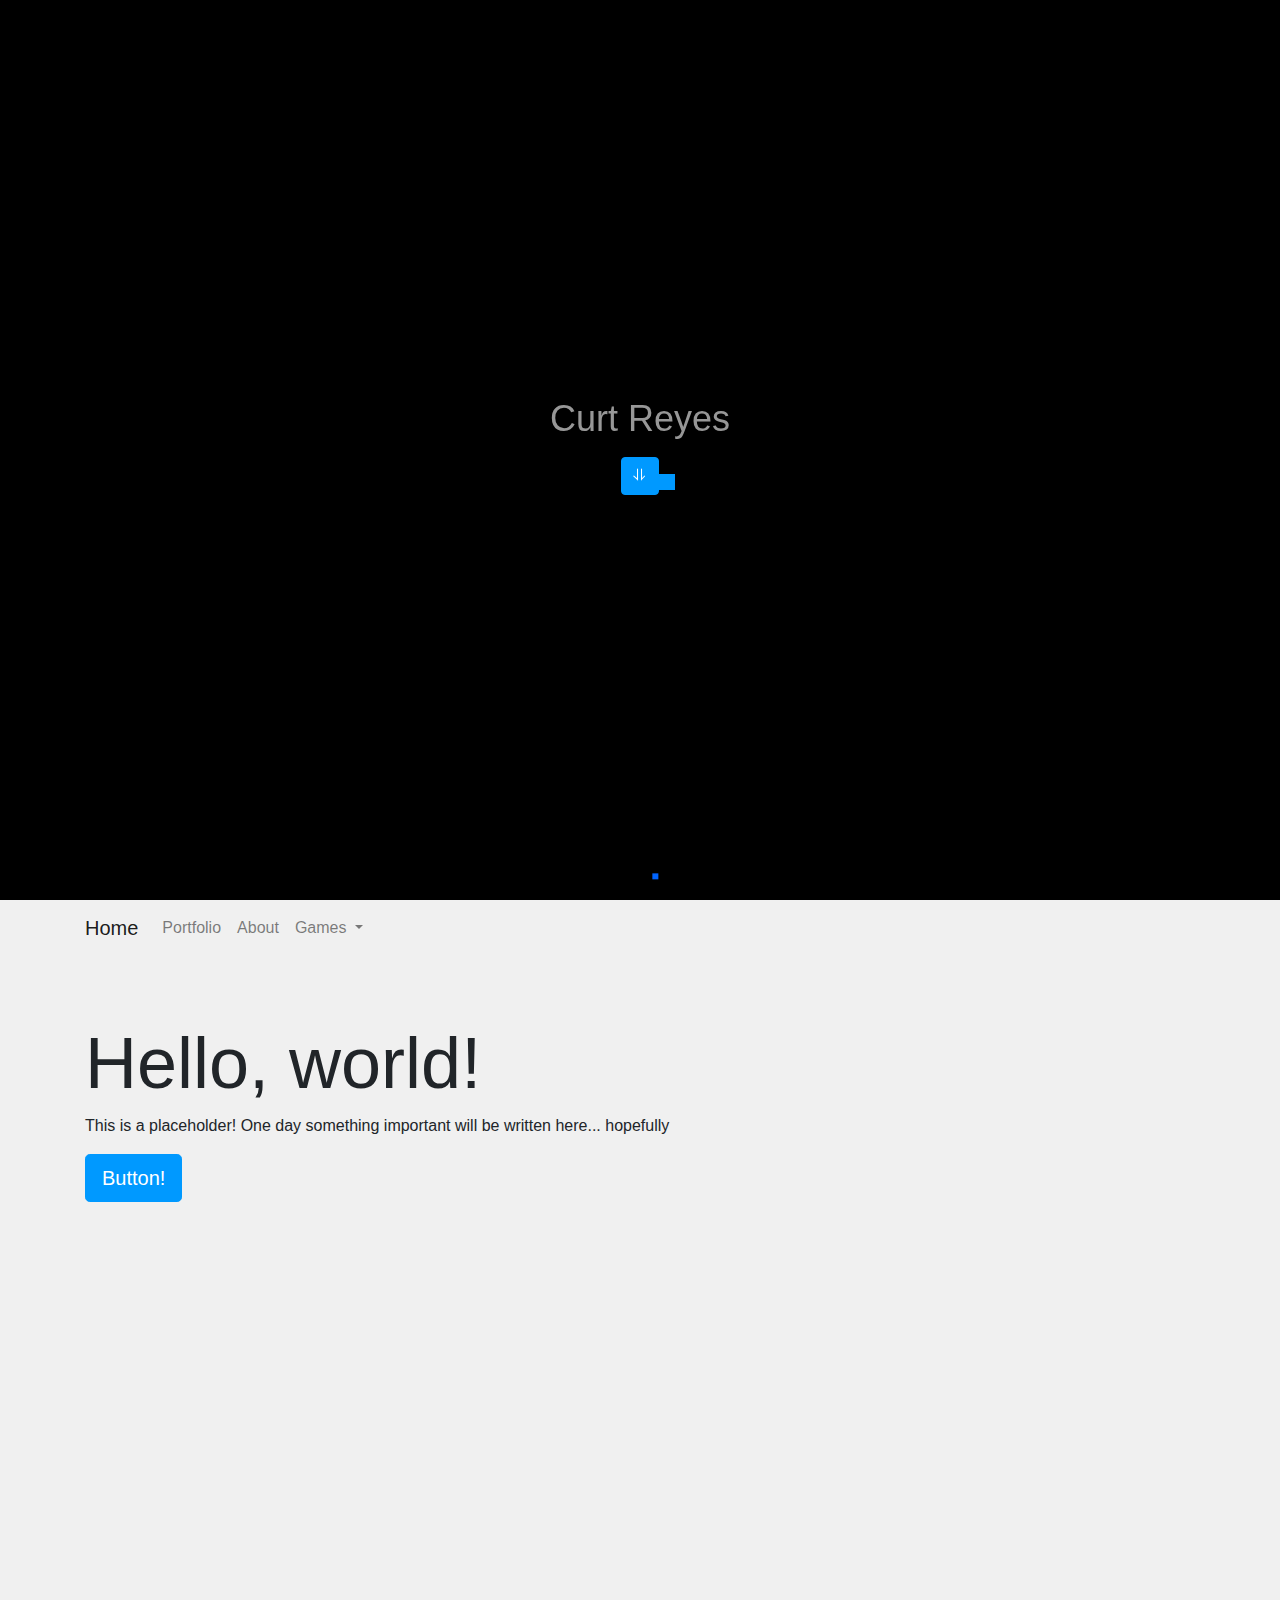
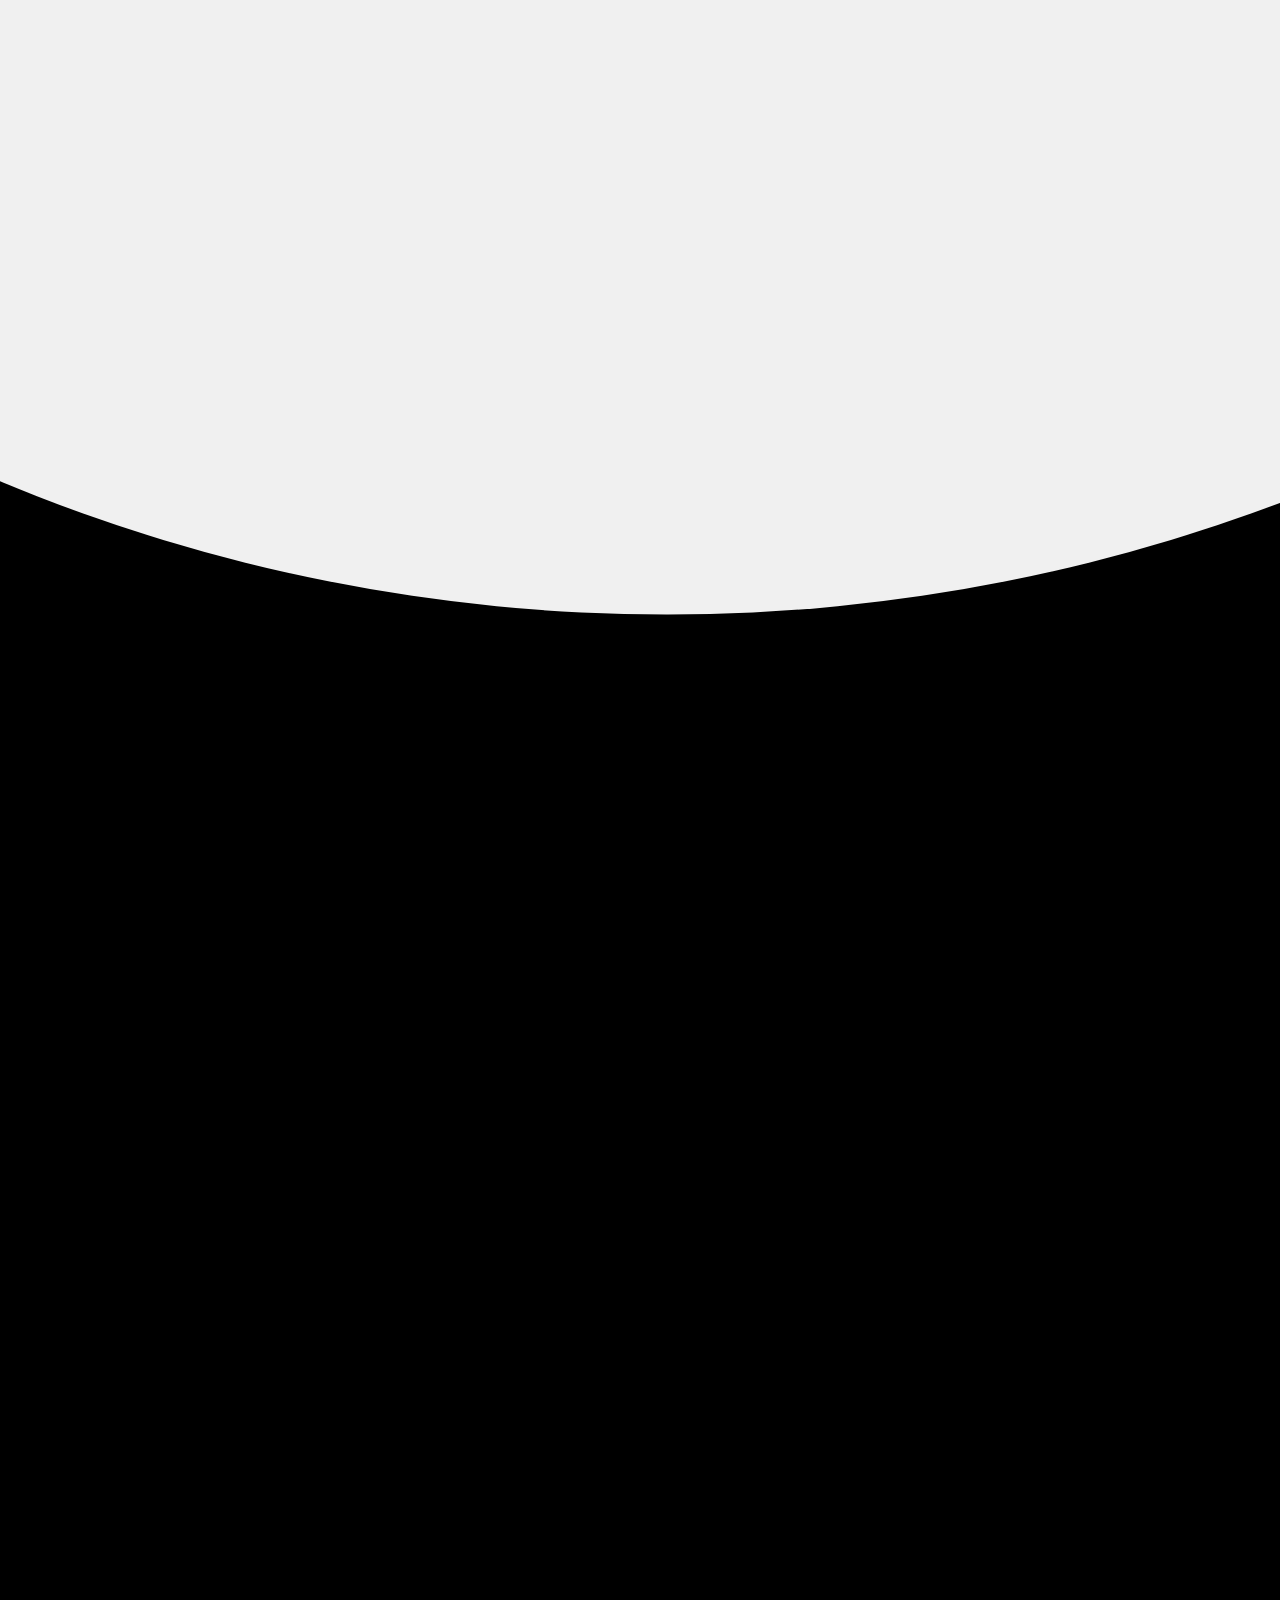
==== index.html @ d0afd5ef "Update index.html" ====
<!DOCTYPE html>
<html lang="en">

<head>
    <meta charset="UTF-8">
    <meta name="viewport" content="width=device-width, initial-scale=1.0">
    <meta http-equiv="X-UA-Compatible" content="ie=edge">
    <link rel="icon" href="/favicon.png">
    <link rel="stylesheet" href="main/main.css">
    <title>Truce.com</title>
</head>

<body>
    <noscript style="position: relative; z-index: 60000; color: white;">
        Please enable Javascript
    </noscript>
    <div id="load-black" style="background: black; position: fixed; top: 0; left: 0; width: 100vw; height: 100vh; z-index: 50000;">
    </div>
    <!-- <div class="bg-black" style="height:100vh; position: relative; z-index: -1;">
        <div class="container py-5 center">
            <p class="head text-center text-primary my-0">Curt Reyes</p>
        </div>
        <link href='stars.css' rel='stylesheet' type='text/css'>
        <div id='stars'></div>
        <div id='stars2'></div>
        <div id='stars3'></div>
    </div> -->
    <div id="canvasSize" class="center">
        <canvas id="canvas"></canvas>
        <h1 id="head" class="head" style="position: inherit; z-index: 10;">
            Curt Reyes<br />
            <div class="center mt-3"> <input type="button" class="btn btn-primary collide" value="&#10597;" onClick="document.getElementById('navbar').scrollIntoView();" />
            </div>
        </h1>
    </div>
    <nav id="navbar" class="sticky-top bg-light navbar navbar-expand-lg navbar-light sticky">
        <div class="container"> <a class="navbar-brand" href="/">Home</a> <button class="navbar-toggler ml-auto" type="button" data-toggle="collapse" data-target="#nav-portfolio" aria-controls="navbarSupportedContent" aria-expanded="false" aria-label="Toggle navigation"> <span class="navbar-toggler-icon"></span>
            </button>
            <div class="collapse navbar-collapse" id="nav-portfolio">
                <ul class="navbar-nav mr-auto">
                    <li id="nav-item-portfolio" class="nav-item"> <a class="nav-link goto" href="/portfolio">Portfolio</a> </li>
                    <li id="nav-item-about" class="nav-item"> <a class="nav-link goto" href="/portfolio/about">About</a>
                    </li>
                    <li id="nav-item-games" class="nav-item dropdown"> <a class="nav-link dropdown-toggle" href="#" id="navbarDropdown" role="button" data-toggle="dropdown" aria-haspopup="true" aria-expanded="false"> Games </a>
                        <div class="dropdown-menu" aria-labelledby="navbarDropdown"> <a class="dropdown-item goto" href="/portfolio/games/ShapeSpace">Shape Space</a> <a class="dropdown-item goto" href="/portfolio/games/ShootBack">ShootBack</a> <a class="dropdown-item goto" href="/portfolio/games/TimeIsMoney">Time Is Money</a>                            </div>
                    </li>
                </ul>
            </div>
        </div>
    </nav>
    <div class="jumbotron bg-light" style="border-radius:0">
        <div class="container">
            <h1 class="display-3">Hello, world!</h1>
            <p>This is a placeholder! One day something important will be written here... hopefully
            </p>
            <p><a class="btn btn-primary btn-lg collide" href="#" role="button">Button!</a></p>
        </div>
    </div>
    <div style="height:2000px"></div>
    <footer class="bd-footer p-3 p-md-5 mt-5 text-center text-sm-start">
        <div class="container">
            <ul class="bd-footer-links p-0">
                <!-- <li class="d-inline-block"><a href="https://github.com/twbs">GitHub</a></li> -->
                <li class="d-inline-block ms-3"><a class="text-dark mx-1" href="https://www.youtube.com/user/curtreyes00" target="_blank">YouTube</a></li>
                <li class="d-inline-block ms-3"><a class="text-dark mx-1" href="https://www.twitch.tv/truc_e" target="_blank">Twitch</a></li>
                <li class="d-inline-block ms-3"><a class="text-dark mx-1" href="https://twitter.com/Truc_e" target="_blank">Twitter</a></li>
                <!-- <li class="d-inline-block ms-3"><a href="/docs/5.0/examples/">Examples</a></li> -->
                <li class="d-inline-block ms-3"><a class="text-dark mx-1" href="/portfolio/about">About</a></li>
            </ul>
            <p>©2020 Curt Reyes</p>
        </div>
    </footer>
    <script>
        // document.body.removeChild(document.getElementById("load-black"));
    </script>
    <script src="/init.bundle.js"></script>
    <script src="/main/main.js"></script>
    <!-- <script src="/home.bundle.js"></script> -->
</body>

</html>
---- main/main.css ----
html {
    scroll-behavior: smooth;
}

body {
    width: 100vw;
    height: 100vh !important;
    /* z-index: 1;   */
    max-width: 100%;
    overflow-anchor: none;
    /* background-color: #e9ecef; */
}

#canvasSize {
    height: 100vh;
    width: 100%;
    background: #000;
}

#canvas {
    position: absolute;
    z-index: 0;
    top: 0;
    left: 0;
}

.head {
    transition: all 0.5s linear .5s;
    opacity: 0;
    /* font-family: 'Open Sans', sans-serif; */
    font-weight: 300;
    font-size: 36px;
    /* color: rgb(0, 0, 0); */
    color: rgb(151, 151, 151);
}

.center {
    display: flex;
    justify-content: center;
    align-items: center;
    height: 100%;
}
---- stars.css ----
#stars {
    width: .5vmin;
    height: .5vmin;
    background: transparent;
    box-shadow: 107.5vmax 48.5vmax #99FF, 45.25vmax 111.5vmax #99FF, 39vmax 129.75vmax #99FF, 19.25vmax 80.5vmax #99FF, 74.75vmax 92vmax #99FF, 52vmax 63vmax #99FF, 117.25vmax 52.75vmax #99FF, 23vmax 95vmax #99FF, 116.5vmax 6vmax #99FF, 69.75vmax 76vmax #99FF, 126.5vmax 144.5vmax #99FF, 5.25vmax 137.5vmax #99FF, 65vmax 14vmax #99FF, 93.25vmax 136.75vmax #99FF, 100vmax 8.25vmax #99FF, 103.75vmax 4.25vmax #99FF, 24.5vmax 31.5vmax #99FF, 136.25vmax 54vmax #99FF, 8.5vmax 71.75vmax #99FF, 59vmax 139vmax #99FF, 131.25vmax 36vmax #99FF, 5vmax 65.5vmax #99FF, 76.75vmax 3.5vmax #99FF, 112.5vmax 110.25vmax #99FF, 101vmax 80.25vmax #99FF, 130.25vmax 58.25vmax #99FF, 123.75vmax 75vmax #99FF, 128.25vmax 85.25vmax #99FF, 116.25vmax 21vmax #99FF, 50.75vmax 42.75vmax #99FF, 68.5vmax 121.25vmax #99FF, 128.75vmax 76.5vmax #99FF, 110.75vmax 117.25vmax #99FF, 131.25vmax 141.75vmax #99FF, 51.5vmax 10.75vmax #99FF, 23vmax 49.5vmax #99FF, 111.5vmax 82vmax #99FF, 18.25vmax 72.25vmax #99FF, 75.75vmax 112.5vmax #99FF, 32.25vmax 133.25vmax #99FF, 91.5vmax 6vmax #99FF, 134.75vmax 135.25vmax #99FF, 145.5vmax 122.75vmax #99FF, 34vmax 10.75vmax #99FF, 37vmax 97.25vmax #99FF, 41.75vmax 96.25vmax #99FF, 105vmax 138.5vmax #99FF, 119vmax 94.5vmax #99FF, 3vmax 122.25vmax #99FF, 55.75vmax 23.75vmax #99FF, 76.5vmax 30.5vmax #99FF, 38.75vmax 62.75vmax #99FF, 135.25vmax 40.75vmax #99FF, 73vmax 35.25vmax #99FF, 65.5vmax 132.25vmax #99FF, 76vmax 73vmax #99FF, 61.75vmax 69.5vmax #99FF, 105vmax 118.25vmax #99FF, 52.25vmax 64.75vmax #99FF, 104.75vmax 24.75vmax #99FF, 72.25vmax 123.75vmax #99FF, 63.75vmax 15.5vmax #99FF, 44.5vmax 87.75vmax #99FF, 47vmax 25.75vmax #99FF, 140.25vmax 12.75vmax #99FF, 66.5vmax 71.5vmax #99FF, 96.25vmax 105.5vmax #99FF, 54.75vmax 136.25vmax #99FF, 117vmax 1.5vmax #99FF, 137vmax 77vmax #99FF, 127.5vmax 61.75vmax #99FF, 75.25vmax 13.75vmax #99FF, 52vmax 59vmax #99FF, 148.75vmax 44.75vmax #99FF, 95.25vmax 127vmax #99FF, 28.25vmax 45.5vmax #99FF, 135.25vmax 149.25vmax #99FF, 72vmax 81.75vmax #99FF, 38vmax 69.75vmax #99FF, 68vmax 147.25vmax #99FF, 57.75vmax 34vmax #99FF, 30.5vmax 10vmax #99FF, 99.25vmax 45vmax #99FF, 54vmax 144.25vmax #99FF, 70.5vmax 66.5vmax #99FF, 0.25vmax 105.75vmax #99FF, 22.5vmax 136.75vmax #99FF, 50.75vmax 62.5vmax #99FF, 52.75vmax 84vmax #99FF, 122vmax 140vmax #99FF, 103.75vmax 96.5vmax #99FF, 87vmax 49.75vmax #99FF, 55.75vmax 104.25vmax #99FF, 89.75vmax 108.5vmax #99FF, 105.75vmax 111.25vmax #99FF, 121.5vmax 105.75vmax #99FF, 0.25vmax 145.75vmax #99FF, 148vmax 5.25vmax #99FF, 55.5vmax 74.5vmax #99FF, 77vmax 120.5vmax #99FF, 63.75vmax 86.25vmax #99FF, 34.75vmax 131.25vmax #99FF, 99.5vmax 87.75vmax #99FF, 132.5vmax 107.75vmax #99FF, 29.25vmax 82.75vmax #99FF, 132.5vmax 122.5vmax #99FF, 44vmax 91.25vmax #99FF, 104.25vmax 72.25vmax #99FF, 65vmax 114.75vmax #99FF, 26.75vmax 77vmax #99FF, 46vmax 76vmax #99FF, 13.25vmax 19vmax #99FF, 127.75vmax 34.75vmax #99FF, 150vmax 149.75vmax #99FF, 52.5vmax 90.75vmax #99FF, 103.75vmax 23vmax #99FF, 86vmax 105.75vmax #99FF, 39.75vmax 89.75vmax #99FF, 87.5vmax 17.5vmax #99FF, 6.25vmax 73.25vmax #99FF, 26.5vmax 130.25vmax #99FF, 98.75vmax 83.5vmax #99FF, 71vmax 75.5vmax #99FF, 53vmax 138.75vmax #99FF, 148.25vmax 133.75vmax #99FF, 17vmax 140.5vmax #99FF, 66.5vmax 71.25vmax #99FF, 132.5vmax 62.25vmax #99FF, 117vmax 133vmax #99FF, 66.25vmax 49vmax #99FF, 93.25vmax 146.25vmax #99FF, 38.75vmax 128.5vmax #99FF, 145vmax 118.25vmax #99FF, 113.25vmax 141.75vmax #99FF, 118.5vmax 73.75vmax #99FF, 83.75vmax 119.25vmax #99FF, 114.75vmax 26.5vmax #99FF, 59.75vmax 64.25vmax #99FF, 149.75vmax 74vmax #99FF, 34.75vmax 115vmax #99FF, 57.75vmax 76.5vmax #99FF, 148.5vmax 15vmax #99FF, 75.75vmax 46.75vmax #99FF, 10vmax 36.25vmax #99FF, 7.75vmax 132.75vmax #99FF, 40vmax 77.25vmax #99FF, 11.25vmax 142.75vmax #99FF, 134vmax 107vmax #99FF, 31.5vmax 40.5vmax #99FF, 34.75vmax 29.25vmax #99FF, 109.75vmax 138.5vmax #99FF, 57.75vmax 23.25vmax #99FF, 136.75vmax 120.75vmax #99FF, 123vmax 141.5vmax #99FF, 32vmax 10vmax #99FF, 121.25vmax 110.25vmax #99FF, 13.5vmax 94.75vmax #99FF, 93.75vmax 13vmax #99FF, 98.25vmax 126.75vmax #99FF, 57.5vmax 108.25vmax #99FF, 141.75vmax 137.25vmax #99FF, 135.75vmax 136.25vmax #99FF, 146vmax 47.25vmax #99FF, 121.75vmax 23vmax #99FF, 104.5vmax 145.75vmax #99FF, 123.75vmax 0.75vmax #99FF, 97vmax 132.75vmax #99FF, 148.5vmax 4.5vmax #99FF, 136.5vmax 133vmax #99FF, 145.75vmax 49vmax #99FF, 132.5vmax 141.25vmax #99FF, 99.75vmax 125.25vmax #99FF, 23.25vmax 96vmax #99FF, 34.75vmax 83.5vmax #99FF, 114vmax 57vmax #99FF, 43vmax 8.5vmax #99FF, 133.5vmax 64.25vmax #99FF, 13.5vmax 56.5vmax #99FF, 102vmax 25.5vmax #99FF, 107vmax 11.75vmax #99FF, 45vmax 23vmax #99FF, 49.5vmax 92vmax #99FF, 54.75vmax 119.5vmax #99FF, 91.75vmax 22.75vmax #99FF, 42vmax 34vmax #99FF, 81.5vmax 44.25vmax #99FF, 57vmax 14.25vmax #99FF, 139.25vmax 146vmax #99FF, 113.75vmax 123.5vmax #99FF, 26.5vmax 93.75vmax #99FF, 77.25vmax 78vmax #99FF, 52.5vmax 108vmax #99FF, 37.25vmax 112vmax #99FF, 47.25vmax 15.25vmax #99FF, 61.5vmax 101.5vmax #99FF, 60.75vmax 78.75vmax #99FF, 130vmax 131.25vmax #99FF, 115.5vmax 93.25vmax #99FF, 47.75vmax 12.75vmax #99FF, 72.25vmax 111.25vmax #99FF, 24.5vmax 35vmax #99FF, 53.5vmax 145.5vmax #99FF, 4.75vmax 112.25vmax #99FF, 102.75vmax 114.5vmax #99FF, 98vmax 48.25vmax #99FF, 118.75vmax 7.5vmax #99FF, 31.5vmax 23.5vmax #99FF, 127.5vmax 73vmax #99FF, 140.75vmax 11.5vmax #99FF, 82vmax 61.25vmax #99FF, 131.25vmax 123.25vmax #99FF, 124.25vmax 118.25vmax #99FF, 2.5vmax 48vmax #99FF, 107.25vmax 29.75vmax #99FF, 1.25vmax 122.5vmax #99FF, 106vmax 146.25vmax #99FF, 86.5vmax 92.75vmax #99FF, 84vmax 66.25vmax #99FF, 76vmax 118.25vmax #99FF, 43.25vmax 85.5vmax #99FF, 57vmax 116.5vmax #99FF, 123vmax 58.25vmax #99FF, 9.5vmax 47.75vmax #99FF, 93vmax 119vmax #99FF, 61.25vmax 17vmax #99FF, 76.5vmax 21.5vmax #99FF, 33.5vmax 27.5vmax #99FF, 95vmax 140.25vmax #99FF, 126.25vmax 3vmax #99FF, 78.25vmax 22vmax #99FF, 71.25vmax 95vmax #99FF, 145vmax 21.25vmax #99FF, 96.5vmax 75vmax #99FF, 105.5vmax 130.5vmax #99FF, 29vmax 101.75vmax #99FF, 109vmax 90vmax #99FF, 20vmax 57.75vmax #99FF, 137.5vmax 8.75vmax #99FF, 19vmax 87.75vmax #99FF, 104vmax 133.5vmax #99FF, 106.75vmax 47.75vmax #99FF, 67vmax 1vmax #99FF, 133.5vmax 96.75vmax #99FF, 54.25vmax 63.5vmax #99FF, 74.75vmax 36.75vmax #99FF, 74.25vmax 100.75vmax #99FF, 40vmax 70.5vmax #99FF, 46.25vmax 78.75vmax #99FF, 87.5vmax 83.5vmax #99FF, 27.5vmax 145vmax #99FF, 78.5vmax 100.5vmax #99FF, 104vmax 124.5vmax #99FF, 62.25vmax 86.75vmax #99FF, 146.75vmax 31.75vmax #99FF, 54.5vmax 13vmax #99FF, 138.75vmax 59vmax #99FF, 32.25vmax 146.75vmax #99FF, 51.5vmax 96vmax #99FF, 141.25vmax 117.75vmax #99FF, 93vmax 49.5vmax #99FF, 118.25vmax 119.5vmax #99FF, 136vmax 85.25vmax #99FF, 42.75vmax 104vmax #99FF, 13.5vmax 140.75vmax #99FF, 148.75vmax 19.25vmax #99FF, 40.5vmax 117.75vmax #99FF, 89.5vmax 138vmax #99FF, 90.25vmax 129vmax #99FF, 63.25vmax 86.25vmax #99FF, 96vmax 77.25vmax #99FF, 9vmax 55.5vmax #99FF, 57.75vmax 109.25vmax #99FF, 125vmax 30vmax #99FF, 75.25vmax 80.75vmax #99FF, 3.25vmax 14vmax #99FF, 0.25vmax 0.25vmax #99FF, 136.5vmax 28.75vmax #99FF, 89.25vmax 114.25vmax #99FF, 128vmax 60.25vmax #99FF, 124.75vmax 20.5vmax #99FF, 73vmax 2.75vmax #99FF, 7.25vmax 47.25vmax #99FF, 23.75vmax 119vmax #99FF, 124.5vmax 126.75vmax #99FF, 78vmax 78.75vmax #99FF, 127vmax 142.25vmax #99FF, 12.25vmax 75.75vmax #99FF, 86.75vmax 112.25vmax #99FF, 112vmax 4.25vmax #99FF, 123vmax 59.25vmax #99FF, 91.5vmax 83.5vmax #99FF, 74.5vmax 141.75vmax #99FF, 24.25vmax 77.75vmax #99FF, 20.75vmax 84.75vmax #99FF, 82.5vmax 133vmax #99FF, 71.75vmax 52vmax #99FF, 141.75vmax 133.25vmax #99FF, 116.25vmax 143.25vmax #99FF, 74.75vmax 70.5vmax #99FF, 103.25vmax 120vmax #99FF, 73.5vmax 82.25vmax #99FF, 81.25vmax 5.75vmax #99FF, 107vmax 102vmax #99FF, 125vmax 10.75vmax #99FF, 84.5vmax 51.25vmax #99FF, 144.25vmax 42.75vmax #99FF, 14.75vmax 101.5vmax #99FF, 1.5vmax 72vmax #99FF, 107vmax 73.75vmax #99FF, 139.75vmax 83.75vmax #99FF, 65.75vmax 6.25vmax #99FF, 16.75vmax 4.5vmax #99FF, 84.75vmax 106.25vmax #99FF, 31vmax 149.75vmax #99FF, 123.75vmax 103.25vmax #99FF, 134.25vmax 66.25vmax #99FF, 65.5vmax 144.25vmax #99FF, 113.75vmax 50.75vmax #99FF, 96.25vmax 112vmax #99FF, 70.25vmax 8.25vmax #99FF, 117vmax 149.25vmax #99FF, 109vmax 11.25vmax #99FF, 19.75vmax 108.5vmax #99FF, 104.5vmax 78vmax #99FF, 64.75vmax 109.25vmax #99FF, 78.75vmax 88.75vmax #99FF, 103vmax 38.25vmax #99FF, 0.5vmax 37.75vmax #99FF, 54.25vmax 8.25vmax #99FF, 112.75vmax 40.5vmax #99FF, 24vmax 26.5vmax #99FF, 139.5vmax 69.75vmax #99FF, 136.25vmax 74.25vmax #99FF, 93.75vmax 80.25vmax #99FF, 69.5vmax 49.75vmax #99FF, 65vmax 89vmax #99FF, 11.25vmax 55vmax #99FF, 41.75vmax 14.25vmax #99FF, 98.5vmax 105.25vmax #99FF, 21vmax 70.25vmax #99FF, 112vmax 111.75vmax #99FF, 126vmax 56.5vmax #99FF, 18.5vmax 48vmax #99FF, 137.5vmax 133.75vmax #99FF, 56.5vmax 76vmax #99FF, 29vmax 31.5vmax #99FF, 15.25vmax 5.5vmax #99FF, 67.5vmax 48.5vmax #99FF, 67.75vmax 138.25vmax #99FF, 146.75vmax 81.75vmax #99FF, 2.75vmax 63vmax #99FF, 95.25vmax 90.75vmax #99FF, 55.25vmax 88.5vmax #99FF, 112.5vmax 39vmax #99FF, 60vmax 3vmax #99FF, 8.25vmax 93.25vmax #99FF, 27vmax 80vmax #99FF, 127.25vmax 121.5vmax #99FF, 124vmax 40vmax #99FF, 55.75vmax 96.5vmax #99FF, 7.25vmax 107.75vmax #99FF, 116vmax 116.25vmax #99FF, 5.5vmax 73.5vmax #99FF, 25.75vmax 128vmax #99FF, 58vmax 114.25vmax #99FF, 16.25vmax 87.25vmax #99FF, 22.75vmax 48.5vmax #99FF, 26.25vmax 146.75vmax #99FF, 116.5vmax 30.75vmax #99FF, 121.75vmax 65.5vmax #99FF, 91vmax 128.75vmax #99FF, 66vmax 25.25vmax #99FF, 94vmax 137.5vmax #99FF, 48.75vmax 70.25vmax #99FF, 95.5vmax 76.5vmax #99FF, 33vmax 17.5vmax #99FF, 104.75vmax 5vmax #99FF, 97.75vmax 81.75vmax #99FF, 113.5vmax 40.5vmax #99FF, 4.75vmax 39vmax #99FF, 57vmax 84vmax #99FF, 66vmax 4.25vmax #99FF, 122.5vmax 49.5vmax #99FF, 66.5vmax 48vmax #99FF, 95.25vmax 91.25vmax #99FF, 58.75vmax 36.5vmax #99FF, 117.75vmax 140vmax #99FF, 27.5vmax 142.25vmax #99FF, 103.75vmax 106vmax #99FF, 33.5vmax 51.75vmax #99FF, 124vmax 34.25vmax #99FF, 69.5vmax 107.5vmax #99FF, 34.25vmax 114vmax #99FF, 17vmax 118.25vmax #99FF, 66.5vmax 0.75vmax #99FF, 136.75vmax 24.5vmax #99FF, 105.75vmax 99.5vmax #99FF, 1.75vmax 137.75vmax #99FF, 71vmax 134.75vmax #99FF, 60.5vmax 109vmax #99FF, 77.75vmax 23.75vmax #99FF, 122.25vmax 61.75vmax #99FF, 126.25vmax 28.75vmax #99FF, 45.5vmax 104.5vmax #99FF, 67.5vmax 63.25vmax #99FF, 143.25vmax 53vmax #99FF, 14.5vmax 146.25vmax #99FF, 0.25vmax 47vmax #99FF, 134.75vmax 15.5vmax #99FF, 124.5vmax 94.5vmax #99FF, 3vmax 53.5vmax #99FF, 110vmax 70.75vmax #99FF, 41.75vmax 79.25vmax #99FF, 65.5vmax 84vmax #99FF, 30.25vmax 147.75vmax #99FF, 16.25vmax 73vmax #99FF, 63.75vmax 52.5vmax #99FF, 14.25vmax 80.5vmax #99FF, 141vmax 112vmax #99FF, 102.25vmax 128.25vmax #99FF, 105.75vmax 48.25vmax #99FF, 104vmax 94.75vmax #99FF, 26.75vmax 44.5vmax #99FF, 40.75vmax 5.75vmax #99FF, 58.25vmax 0.5vmax #99FF, 120.25vmax 51.5vmax #99FF, 82.25vmax 134.5vmax #99FF, 9.5vmax 111.5vmax #99FF, 90.25vmax 41.25vmax #99FF, 16vmax 59.5vmax #99FF, 20.75vmax 92.5vmax #99FF, 86.75vmax 82.5vmax #99FF, 95.75vmax 50.5vmax #99FF, 40.25vmax 60.75vmax #99FF, 102.75vmax 102.25vmax #99FF, 134.25vmax 57.25vmax #99FF, 129.5vmax 30.25vmax #99FF, 21.25vmax 63.25vmax #99FF, 40vmax 56.75vmax #99FF, 108.5vmax 115vmax #99FF, 139.75vmax 13vmax #99FF, 2.5vmax 105vmax #99FF, 28.25vmax 46.25vmax #99FF, 88.5vmax 22vmax #99FF, 147.5vmax 123.75vmax #99FF, 54.25vmax 3.25vmax #99FF, 43vmax 124vmax #99FF, 134.75vmax 16.75vmax #99FF, 116vmax 83.75vmax #99FF, 102.25vmax 139.75vmax #99FF, 21.75vmax 121.75vmax #99FF, 106.5vmax 97.75vmax #99FF, 40.75vmax 17.5vmax #99FF, 59vmax 140vmax #99FF, 107.25vmax 62.5vmax #99FF, 116.25vmax 74vmax #99FF, 123.25vmax 122.75vmax #99FF, 140.75vmax 111.25vmax #99FF, 40.75vmax 41.25vmax #99FF, 122.25vmax 50.25vmax #99FF, 14.75vmax 5.5vmax #99FF, 133.75vmax 25.75vmax #99FF, 140.5vmax 16.5vmax #99FF, 147.75vmax 58.75vmax #99FF, 22.5vmax 138vmax #99FF, 106.25vmax 19.75vmax #99FF, 36.25vmax 99.25vmax #99FF, 84.75vmax 103.25vmax #99FF, 108.75vmax 84.5vmax #99FF, 35.5vmax 39.75vmax #99FF, 61vmax 138.25vmax #99FF, 13.75vmax 84.5vmax #99FF, 84.5vmax 62vmax #99FF, 24.5vmax 16vmax #99FF, 13.75vmax 37.75vmax #99FF, 84.75vmax 97vmax #99FF, 74.25vmax 117.75vmax #99FF, 55.25vmax 68vmax #99FF, 26.75vmax 82vmax #99FF, 55.75vmax 125.5vmax #99FF, 107vmax 27.75vmax #99FF, 102vmax 7.75vmax #99FF, 79.25vmax 2.25vmax #99FF, 84.5vmax 149.75vmax #99FF, 6.25vmax 14vmax #99FF, 0.25vmax 21.25vmax #99FF, 104.75vmax 72.5vmax #99FF, 6vmax 71.25vmax #99FF, 88.75vmax 36.75vmax #99FF, 109.5vmax 135.75vmax #99FF, 18.75vmax 95.5vmax #99FF, 16.5vmax 26vmax #99FF, 73.5vmax 28.25vmax #99FF, 86.5vmax 4.5vmax #99FF, 96.5vmax 25.5vmax #99FF, 18.25vmax 49.5vmax #99FF, 49.25vmax 17vmax #99FF, 111vmax 55vmax #99FF, 117.5vmax 113vmax #99FF, 68.5vmax 82vmax #99FF, 46.5vmax 58.75vmax #99FF, 83.25vmax 54.25vmax #99FF, 133.75vmax 120.25vmax #99FF, 28.25vmax 30.75vmax #99FF, 69.5vmax 3.75vmax #99FF, 46.75vmax 2.5vmax #99FF, 67vmax 74.25vmax #99FF, 58.5vmax 136.5vmax #99FF, 64.75vmax 99.5vmax #99FF, 11.25vmax 41.25vmax #99FF, 63.5vmax 94.5vmax #99FF, 10vmax 118vmax #99FF, 69vmax 48vmax #99FF, 40.75vmax 79vmax #99FF, 96.25vmax 146.25vmax #99FF, 144.5vmax 2vmax #99FF, 121.75vmax 90.75vmax #99FF, 98.5vmax 67.25vmax #99FF, 68vmax 137.75vmax #99FF, 59vmax 89.25vmax #99FF, 59vmax 13.75vmax #99FF, 36vmax 97.75vmax #99FF, 99vmax 113.25vmax #99FF, 5.25vmax 108.25vmax #99FF, 118.5vmax 78.25vmax #99FF, 29.5vmax 94.5vmax #99FF, 141.25vmax 65vmax #99FF, 141.5vmax 54.5vmax #99FF, 31vmax 60.5vmax #99FF, 126.25vmax 28.5vmax #99FF, 147.25vmax 46vmax #99FF, 88.5vmax 64.5vmax #99FF, 121.25vmax 119vmax #99FF, 93.25vmax 62.25vmax #99FF, 56.25vmax 72vmax #99FF, 56.75vmax 79.25vmax #99FF, 118.75vmax 10.25vmax #99FF, 82.25vmax 70.5vmax #99FF, 145.75vmax 133.75vmax #99FF, 121.75vmax 116vmax #99FF, 109.25vmax 102vmax #99FF, 119.75vmax 52.5vmax #99FF, 36.25vmax 148.5vmax #99FF, 115.25vmax 64.25vmax #99FF, 64vmax 2.5vmax #99FF, 75vmax 19.25vmax #99FF, 68.75vmax 127vmax #99FF, 45.75vmax 44.25vmax #99FF, 21vmax 59vmax #99FF, 55.25vmax 111.75vmax #99FF, 31.25vmax 143.75vmax #99FF, 55.5vmax 127.75vmax #99FF, 131vmax 140.75vmax #99FF, 146.75vmax 20vmax #99FF, 52.5vmax 66.5vmax #99FF, 109.25vmax 21.5vmax #99FF, 29vmax 122.5vmax #99FF, 89.25vmax 46.25vmax #99FF, 113.75vmax 85.25vmax #99FF, 12.25vmax 146.5vmax #99FF, 21vmax 73.75vmax #99FF, 144.25vmax 149.5vmax #99FF, 100.25vmax 44vmax #99FF, 13.25vmax 46.5vmax #99FF, 84vmax 44.25vmax #99FF, 9.25vmax 82vmax #99FF, 2.25vmax 117.25vmax #99FF, 133.25vmax 27.5vmax #99FF, 122.5vmax 18.25vmax #99FF, 146.75vmax 48.75vmax #99FF, 61.25vmax 31.5vmax #99FF, 69.75vmax 63vmax #99FF, 83.75vmax 62.25vmax #99FF, 71vmax 95vmax #99FF, 133.25vmax 129.25vmax #99FF, 63.75vmax 48vmax #99FF, 84vmax 77vmax #99FF, 70.75vmax 87.75vmax #99FF, 67.75vmax 26.5vmax #99FF, 34.25vmax 11vmax #99FF, 118.75vmax 115vmax #99FF, 61vmax 120.5vmax #99FF, 139.25vmax 29.5vmax #99FF, 30vmax 144.25vmax #99FF, 111vmax 57.5vmax #99FF, 94.25vmax 139vmax #99FF, 80.5vmax 77.75vmax #99FF, 104.5vmax 91.75vmax #99FF, 102.5vmax 12vmax #99FF, 25vmax 37.25vmax #99FF, 79vmax 11.25vmax #99FF, 76.25vmax 86.25vmax #99FF, 37.75vmax 20.25vmax #99FF, 25vmax 8.75vmax #99FF, 95vmax 11.5vmax #99FF, 8vmax 101vmax #99FF, 13.25vmax 126.5vmax #99FF, 23vmax 96vmax #99FF, 31.75vmax 113.25vmax #99FF, 28.25vmax 26.25vmax #99FF, 2vmax 146.5vmax #99FF, 79.25vmax 128.75vmax #99FF, 124.75vmax 14.75vmax #99FF, 106.5vmax 82.75vmax #99FF, 75vmax 149.25vmax #99FF, 147.25vmax 95.75vmax #99FF, 52.75vmax 108.75vmax #99FF, 73.5vmax 129vmax #99FF, 83.25vmax 54.5vmax #99FF, 108.25vmax 59vmax #99FF, 129.5vmax 9.25vmax #99FF, 139.5vmax 79.75vmax #99FF, 68.25vmax 30vmax #99FF, 126.75vmax 96.5vmax #99FF, 34.25vmax 11.5vmax #99FF, 130.5vmax 98.25vmax #99FF, 0.5vmax 65.5vmax #99FF, 92vmax 75.25vmax #99FF, 3.5vmax 122vmax #99FF, 46.25vmax 29.75vmax #99FF, 72vmax 57.75vmax #99FF, 3vmax 53.75vmax #99FF, 29vmax 75.5vmax #99FF, 68.25vmax 62.25vmax #99FF, 16.75vmax 65.5vmax #99FF, 102.5vmax 108.5vmax #99FF, 124vmax 60vmax #99FF, 15vmax 59.25vmax #99FF, 150vmax 48.5vmax #99FF, 115.25vmax 22.5vmax #99FF, 128.5vmax 13.5vmax #99FF, 126.25vmax 26.5vmax #99FF, 124.5vmax 143.75vmax #99FF, 77.5vmax 97vmax #99FF, 50vmax 28.5vmax #99FF, 20.75vmax 88.75vmax #99FF, 4.5vmax 98.5vmax #99FF, 4.5vmax 25.75vmax #99FF, 81.75vmax 41.75vmax #99FF, 96.5vmax 113.75vmax #99FF, 61vmax 0.5vmax #99FF, 14.5vmax 104vmax #99FF, 127.75vmax 126.5vmax #99FF, 149.75vmax 132.5vmax #99FF, 55.75vmax 134.5vmax #99FF, 50.75vmax 76.75vmax #99FF, 78.75vmax 61.75vmax #99FF, 76.5vmax 76.75vmax #99FF, 136vmax 126.5vmax #99FF, 124.25vmax 121.5vmax #99FF, 20.5vmax 42vmax #99FF, 117.5vmax 109.5vmax #99FF, 10.75vmax 2.25vmax #99FF, 46.75vmax 10.5vmax #99FF, 93.25vmax 36.75vmax #99FF, 19.5vmax 141.75vmax #99FF, 143vmax 33.75vmax #99FF, 112.25vmax 77vmax #99FF, 139.75vmax 8.5vmax #99FF, 135.75vmax 26.5vmax #99FF, 133vmax 61.5vmax #99FF, 53vmax 106.5vmax #99FF, 142vmax 129.75vmax #99FF, 1vmax 116.75vmax #99FF, 120.75vmax 149.25vmax #99FF, 111.75vmax 84.25vmax #99FF, 14.25vmax 51.25vmax #99FF, 119.75vmax 68.25vmax #99FF, 69.25vmax 86.75vmax #99FF, 147.75vmax 65.25vmax #99FF, 129vmax 65vmax #99FF, 1.5vmax 30.75vmax #99FF, 119vmax 53.25vmax #99FF, 147.25vmax 20.25vmax #99FF, 20.25vmax 136.75vmax #99FF, 111.5vmax 53vmax #99FF, 63.25vmax 44.5vmax #99FF, 115vmax 28.75vmax #99FF, 73.75vmax 127.25vmax #99FF, 4.75vmax 121.75vmax #99FF, 129.75vmax 104.75vmax #99FF, 18.25vmax 137vmax #99FF, 64.5vmax 76.25vmax #99FF, 76.5vmax 38.25vmax #99FF, 102.75vmax 65.25vmax #99FF, 65vmax 105.25vmax #99FF, 108.25vmax 103.25vmax #99FF, 27.5vmax 14.75vmax #99FF, 44vmax 143.75vmax #99FF, 36.25vmax 97.5vmax #99FF, 4.75vmax 59.25vmax #99FF, 81.5vmax 13.75vmax #99FF, 3.5vmax 138.5vmax #99FF, 66.25vmax 143vmax #99FF, 87.75vmax 147.5vmax #99FF, 135.25vmax 149vmax #99FF, 87.5vmax 74.25vmax #99FF, 140.75vmax 9.75vmax #99FF, 39vmax 40.5vmax #99FF, 146.25vmax 27.75vmax #99FF;
    animation: animStar 75s linear infinite;
}

#stars:after {
    content: " ";
    position: absolute;
    top: 100vmax;
    left: 100vmax;
    width: .5vmin;
    height: .5vmin;
    background: transparent;
    box-shadow: 107.5vmax 48.5vmax #99FF, 45.25vmax 111.5vmax #99FF, 39vmax 129.75vmax #99FF, 19.25vmax 80.5vmax #99FF, 74.75vmax 92vmax #99FF, 52vmax 63vmax #99FF, 117.25vmax 52.75vmax #99FF, 23vmax 95vmax #99FF, 116.5vmax 6vmax #99FF, 69.75vmax 76vmax #99FF, 126.5vmax 144.5vmax #99FF, 5.25vmax 137.5vmax #99FF, 65vmax 14vmax #99FF, 93.25vmax 136.75vmax #99FF, 100vmax 8.25vmax #99FF, 103.75vmax 4.25vmax #99FF, 24.5vmax 31.5vmax #99FF, 136.25vmax 54vmax #99FF, 8.5vmax 71.75vmax #99FF, 59vmax 139vmax #99FF, 131.25vmax 36vmax #99FF, 5vmax 65.5vmax #99FF, 76.75vmax 3.5vmax #99FF, 112.5vmax 110.25vmax #99FF, 101vmax 80.25vmax #99FF, 130.25vmax 58.25vmax #99FF, 123.75vmax 75vmax #99FF, 128.25vmax 85.25vmax #99FF, 116.25vmax 21vmax #99FF, 50.75vmax 42.75vmax #99FF, 68.5vmax 121.25vmax #99FF, 128.75vmax 76.5vmax #99FF, 110.75vmax 117.25vmax #99FF, 131.25vmax 141.75vmax #99FF, 51.5vmax 10.75vmax #99FF, 23vmax 49.5vmax #99FF, 111.5vmax 82vmax #99FF, 18.25vmax 72.25vmax #99FF, 75.75vmax 112.5vmax #99FF, 32.25vmax 133.25vmax #99FF, 91.5vmax 6vmax #99FF, 134.75vmax 135.25vmax #99FF, 145.5vmax 122.75vmax #99FF, 34vmax 10.75vmax #99FF, 37vmax 97.25vmax #99FF, 41.75vmax 96.25vmax #99FF, 105vmax 138.5vmax #99FF, 119vmax 94.5vmax #99FF, 3vmax 122.25vmax #99FF, 55.75vmax 23.75vmax #99FF, 76.5vmax 30.5vmax #99FF, 38.75vmax 62.75vmax #99FF, 135.25vmax 40.75vmax #99FF, 73vmax 35.25vmax #99FF, 65.5vmax 132.25vmax #99FF, 76vmax 73vmax #99FF, 61.75vmax 69.5vmax #99FF, 105vmax 118.25vmax #99FF, 52.25vmax 64.75vmax #99FF, 104.75vmax 24.75vmax #99FF, 72.25vmax 123.75vmax #99FF, 63.75vmax 15.5vmax #99FF, 44.5vmax 87.75vmax #99FF, 47vmax 25.75vmax #99FF, 140.25vmax 12.75vmax #99FF, 66.5vmax 71.5vmax #99FF, 96.25vmax 105.5vmax #99FF, 54.75vmax 136.25vmax #99FF, 117vmax 1.5vmax #99FF, 137vmax 77vmax #99FF, 127.5vmax 61.75vmax #99FF, 75.25vmax 13.75vmax #99FF, 52vmax 59vmax #99FF, 148.75vmax 44.75vmax #99FF, 95.25vmax 127vmax #99FF, 28.25vmax 45.5vmax #99FF, 135.25vmax 149.25vmax #99FF, 72vmax 81.75vmax #99FF, 38vmax 69.75vmax #99FF, 68vmax 147.25vmax #99FF, 57.75vmax 34vmax #99FF, 30.5vmax 10vmax #99FF, 99.25vmax 45vmax #99FF, 54vmax 144.25vmax #99FF, 70.5vmax 66.5vmax #99FF, 0.25vmax 105.75vmax #99FF, 22.5vmax 136.75vmax #99FF, 50.75vmax 62.5vmax #99FF, 52.75vmax 84vmax #99FF, 122vmax 140vmax #99FF, 103.75vmax 96.5vmax #99FF, 87vmax 49.75vmax #99FF, 55.75vmax 104.25vmax #99FF, 89.75vmax 108.5vmax #99FF, 105.75vmax 111.25vmax #99FF, 121.5vmax 105.75vmax #99FF, 0.25vmax 145.75vmax #99FF, 148vmax 5.25vmax #99FF, 55.5vmax 74.5vmax #99FF, 77vmax 120.5vmax #99FF, 63.75vmax 86.25vmax #99FF, 34.75vmax 131.25vmax #99FF, 99.5vmax 87.75vmax #99FF, 132.5vmax 107.75vmax #99FF, 29.25vmax 82.75vmax #99FF, 132.5vmax 122.5vmax #99FF, 44vmax 91.25vmax #99FF, 104.25vmax 72.25vmax #99FF, 65vmax 114.75vmax #99FF, 26.75vmax 77vmax #99FF, 46vmax 76vmax #99FF, 13.25vmax 19vmax #99FF, 127.75vmax 34.75vmax #99FF, 150vmax 149.75vmax #99FF, 52.5vmax 90.75vmax #99FF, 103.75vmax 23vmax #99FF, 86vmax 105.75vmax #99FF, 39.75vmax 89.75vmax #99FF, 87.5vmax 17.5vmax #99FF, 6.25vmax 73.25vmax #99FF, 26.5vmax 130.25vmax #99FF, 98.75vmax 83.5vmax #99FF, 71vmax 75.5vmax #99FF, 53vmax 138.75vmax #99FF, 148.25vmax 133.75vmax #99FF, 17vmax 140.5vmax #99FF, 66.5vmax 71.25vmax #99FF, 132.5vmax 62.25vmax #99FF, 117vmax 133vmax #99FF, 66.25vmax 49vmax #99FF, 93.25vmax 146.25vmax #99FF, 38.75vmax 128.5vmax #99FF, 145vmax 118.25vmax #99FF, 113.25vmax 141.75vmax #99FF, 118.5vmax 73.75vmax #99FF, 83.75vmax 119.25vmax #99FF, 114.75vmax 26.5vmax #99FF, 59.75vmax 64.25vmax #99FF, 149.75vmax 74vmax #99FF, 34.75vmax 115vmax #99FF, 57.75vmax 76.5vmax #99FF, 148.5vmax 15vmax #99FF, 75.75vmax 46.75vmax #99FF, 10vmax 36.25vmax #99FF, 7.75vmax 132.75vmax #99FF, 40vmax 77.25vmax #99FF, 11.25vmax 142.75vmax #99FF, 134vmax 107vmax #99FF, 31.5vmax 40.5vmax #99FF, 34.75vmax 29.25vmax #99FF, 109.75vmax 138.5vmax #99FF, 57.75vmax 23.25vmax #99FF, 136.75vmax 120.75vmax #99FF, 123vmax 141.5vmax #99FF, 32vmax 10vmax #99FF, 121.25vmax 110.25vmax #99FF, 13.5vmax 94.75vmax #99FF, 93.75vmax 13vmax #99FF, 98.25vmax 126.75vmax #99FF, 57.5vmax 108.25vmax #99FF, 141.75vmax 137.25vmax #99FF, 135.75vmax 136.25vmax #99FF, 146vmax 47.25vmax #99FF, 121.75vmax 23vmax #99FF, 104.5vmax 145.75vmax #99FF, 123.75vmax 0.75vmax #99FF, 97vmax 132.75vmax #99FF, 148.5vmax 4.5vmax #99FF, 136.5vmax 133vmax #99FF, 145.75vmax 49vmax #99FF, 132.5vmax 141.25vmax #99FF, 99.75vmax 125.25vmax #99FF, 23.25vmax 96vmax #99FF, 34.75vmax 83.5vmax #99FF, 114vmax 57vmax #99FF, 43vmax 8.5vmax #99FF, 133.5vmax 64.25vmax #99FF, 13.5vmax 56.5vmax #99FF, 102vmax 25.5vmax #99FF, 107vmax 11.75vmax #99FF, 45vmax 23vmax #99FF, 49.5vmax 92vmax #99FF, 54.75vmax 119.5vmax #99FF, 91.75vmax 22.75vmax #99FF, 42vmax 34vmax #99FF, 81.5vmax 44.25vmax #99FF, 57vmax 14.25vmax #99FF, 139.25vmax 146vmax #99FF, 113.75vmax 123.5vmax #99FF, 26.5vmax 93.75vmax #99FF, 77.25vmax 78vmax #99FF, 52.5vmax 108vmax #99FF, 37.25vmax 112vmax #99FF, 47.25vmax 15.25vmax #99FF, 61.5vmax 101.5vmax #99FF, 60.75vmax 78.75vmax #99FF, 130vmax 131.25vmax #99FF, 115.5vmax 93.25vmax #99FF, 47.75vmax 12.75vmax #99FF, 72.25vmax 111.25vmax #99FF, 24.5vmax 35vmax #99FF, 53.5vmax 145.5vmax #99FF, 4.75vmax 112.25vmax #99FF, 102.75vmax 114.5vmax #99FF, 98vmax 48.25vmax #99FF, 118.75vmax 7.5vmax #99FF, 31.5vmax 23.5vmax #99FF, 127.5vmax 73vmax #99FF, 140.75vmax 11.5vmax #99FF, 82vmax 61.25vmax #99FF, 131.25vmax 123.25vmax #99FF, 124.25vmax 118.25vmax #99FF, 2.5vmax 48vmax #99FF, 107.25vmax 29.75vmax #99FF, 1.25vmax 122.5vmax #99FF, 106vmax 146.25vmax #99FF, 86.5vmax 92.75vmax #99FF, 84vmax 66.25vmax #99FF, 76vmax 118.25vmax #99FF, 43.25vmax 85.5vmax #99FF, 57vmax 116.5vmax #99FF, 123vmax 58.25vmax #99FF, 9.5vmax 47.75vmax #99FF, 93vmax 119vmax #99FF, 61.25vmax 17vmax #99FF, 76.5vmax 21.5vmax #99FF, 33.5vmax 27.5vmax #99FF, 95vmax 140.25vmax #99FF, 126.25vmax 3vmax #99FF, 78.25vmax 22vmax #99FF, 71.25vmax 95vmax #99FF, 145vmax 21.25vmax #99FF, 96.5vmax 75vmax #99FF, 105.5vmax 130.5vmax #99FF, 29vmax 101.75vmax #99FF, 109vmax 90vmax #99FF, 20vmax 57.75vmax #99FF, 137.5vmax 8.75vmax #99FF, 19vmax 87.75vmax #99FF, 104vmax 133.5vmax #99FF, 106.75vmax 47.75vmax #99FF, 67vmax 1vmax #99FF, 133.5vmax 96.75vmax #99FF, 54.25vmax 63.5vmax #99FF, 74.75vmax 36.75vmax #99FF, 74.25vmax 100.75vmax #99FF, 40vmax 70.5vmax #99FF, 46.25vmax 78.75vmax #99FF, 87.5vmax 83.5vmax #99FF, 27.5vmax 145vmax #99FF, 78.5vmax 100.5vmax #99FF, 104vmax 124.5vmax #99FF, 62.25vmax 86.75vmax #99FF, 146.75vmax 31.75vmax #99FF, 54.5vmax 13vmax #99FF, 138.75vmax 59vmax #99FF, 32.25vmax 146.75vmax #99FF, 51.5vmax 96vmax #99FF, 141.25vmax 117.75vmax #99FF, 93vmax 49.5vmax #99FF, 118.25vmax 119.5vmax #99FF, 136vmax 85.25vmax #99FF, 42.75vmax 104vmax #99FF, 13.5vmax 140.75vmax #99FF, 148.75vmax 19.25vmax #99FF, 40.5vmax 117.75vmax #99FF, 89.5vmax 138vmax #99FF, 90.25vmax 129vmax #99FF, 63.25vmax 86.25vmax #99FF, 96vmax 77.25vmax #99FF, 9vmax 55.5vmax #99FF, 57.75vmax 109.25vmax #99FF, 125vmax 30vmax #99FF, 75.25vmax 80.75vmax #99FF, 3.25vmax 14vmax #99FF, 0.25vmax 0.25vmax #99FF, 136.5vmax 28.75vmax #99FF, 89.25vmax 114.25vmax #99FF, 128vmax 60.25vmax #99FF, 124.75vmax 20.5vmax #99FF, 73vmax 2.75vmax #99FF, 7.25vmax 47.25vmax #99FF, 23.75vmax 119vmax #99FF, 124.5vmax 126.75vmax #99FF, 78vmax 78.75vmax #99FF, 127vmax 142.25vmax #99FF, 12.25vmax 75.75vmax #99FF, 86.75vmax 112.25vmax #99FF, 112vmax 4.25vmax #99FF, 123vmax 59.25vmax #99FF, 91.5vmax 83.5vmax #99FF, 74.5vmax 141.75vmax #99FF, 24.25vmax 77.75vmax #99FF, 20.75vmax 84.75vmax #99FF, 82.5vmax 133vmax #99FF, 71.75vmax 52vmax #99FF, 141.75vmax 133.25vmax #99FF, 116.25vmax 143.25vmax #99FF, 74.75vmax 70.5vmax #99FF, 103.25vmax 120vmax #99FF, 73.5vmax 82.25vmax #99FF, 81.25vmax 5.75vmax #99FF, 107vmax 102vmax #99FF, 125vmax 10.75vmax #99FF, 84.5vmax 51.25vmax #99FF, 144.25vmax 42.75vmax #99FF, 14.75vmax 101.5vmax #99FF, 1.5vmax 72vmax #99FF, 107vmax 73.75vmax #99FF, 139.75vmax 83.75vmax #99FF, 65.75vmax 6.25vmax #99FF, 16.75vmax 4.5vmax #99FF, 84.75vmax 106.25vmax #99FF, 31vmax 149.75vmax #99FF, 123.75vmax 103.25vmax #99FF, 134.25vmax 66.25vmax #99FF, 65.5vmax 144.25vmax #99FF, 113.75vmax 50.75vmax #99FF, 96.25vmax 112vmax #99FF, 70.25vmax 8.25vmax #99FF, 117vmax 149.25vmax #99FF, 109vmax 11.25vmax #99FF, 19.75vmax 108.5vmax #99FF, 104.5vmax 78vmax #99FF, 64.75vmax 109.25vmax #99FF, 78.75vmax 88.75vmax #99FF, 103vmax 38.25vmax #99FF, 0.5vmax 37.75vmax #99FF, 54.25vmax 8.25vmax #99FF, 112.75vmax 40.5vmax #99FF, 24vmax 26.5vmax #99FF, 139.5vmax 69.75vmax #99FF, 136.25vmax 74.25vmax #99FF, 93.75vmax 80.25vmax #99FF, 69.5vmax 49.75vmax #99FF, 65vmax 89vmax #99FF, 11.25vmax 55vmax #99FF, 41.75vmax 14.25vmax #99FF, 98.5vmax 105.25vmax #99FF, 21vmax 70.25vmax #99FF, 112vmax 111.75vmax #99FF, 126vmax 56.5vmax #99FF, 18.5vmax 48vmax #99FF, 137.5vmax 133.75vmax #99FF, 56.5vmax 76vmax #99FF, 29vmax 31.5vmax #99FF, 15.25vmax 5.5vmax #99FF, 67.5vmax 48.5vmax #99FF, 67.75vmax 138.25vmax #99FF, 146.75vmax 81.75vmax #99FF, 2.75vmax 63vmax #99FF, 95.25vmax 90.75vmax #99FF, 55.25vmax 88.5vmax #99FF, 112.5vmax 39vmax #99FF, 60vmax 3vmax #99FF, 8.25vmax 93.25vmax #99FF, 27vmax 80vmax #99FF, 127.25vmax 121.5vmax #99FF, 124vmax 40vmax #99FF, 55.75vmax 96.5vmax #99FF, 7.25vmax 107.75vmax #99FF, 116vmax 116.25vmax #99FF, 5.5vmax 73.5vmax #99FF, 25.75vmax 128vmax #99FF, 58vmax 114.25vmax #99FF, 16.25vmax 87.25vmax #99FF, 22.75vmax 48.5vmax #99FF, 26.25vmax 146.75vmax #99FF, 116.5vmax 30.75vmax #99FF, 121.75vmax 65.5vmax #99FF, 91vmax 128.75vmax #99FF, 66vmax 25.25vmax #99FF, 94vmax 137.5vmax #99FF, 48.75vmax 70.25vmax #99FF, 95.5vmax 76.5vmax #99FF, 33vmax 17.5vmax #99FF, 104.75vmax 5vmax #99FF, 97.75vmax 81.75vmax #99FF, 113.5vmax 40.5vmax #99FF, 4.75vmax 39vmax #99FF, 57vmax 84vmax #99FF, 66vmax 4.25vmax #99FF, 122.5vmax 49.5vmax #99FF, 66.5vmax 48vmax #99FF, 95.25vmax 91.25vmax #99FF, 58.75vmax 36.5vmax #99FF, 117.75vmax 140vmax #99FF, 27.5vmax 142.25vmax #99FF, 103.75vmax 106vmax #99FF, 33.5vmax 51.75vmax #99FF, 124vmax 34.25vmax #99FF, 69.5vmax 107.5vmax #99FF, 34.25vmax 114vmax #99FF, 17vmax 118.25vmax #99FF, 66.5vmax 0.75vmax #99FF, 136.75vmax 24.5vmax #99FF, 105.75vmax 99.5vmax #99FF, 1.75vmax 137.75vmax #99FF, 71vmax 134.75vmax #99FF, 60.5vmax 109vmax #99FF, 77.75vmax 23.75vmax #99FF, 122.25vmax 61.75vmax #99FF, 126.25vmax 28.75vmax #99FF, 45.5vmax 104.5vmax #99FF, 67.5vmax 63.25vmax #99FF, 143.25vmax 53vmax #99FF, 14.5vmax 146.25vmax #99FF, 0.25vmax 47vmax #99FF, 134.75vmax 15.5vmax #99FF, 124.5vmax 94.5vmax #99FF, 3vmax 53.5vmax #99FF, 110vmax 70.75vmax #99FF, 41.75vmax 79.25vmax #99FF, 65.5vmax 84vmax #99FF, 30.25vmax 147.75vmax #99FF, 16.25vmax 73vmax #99FF, 63.75vmax 52.5vmax #99FF, 14.25vmax 80.5vmax #99FF, 141vmax 112vmax #99FF, 102.25vmax 128.25vmax #99FF, 105.75vmax 48.25vmax #99FF, 104vmax 94.75vmax #99FF, 26.75vmax 44.5vmax #99FF, 40.75vmax 5.75vmax #99FF, 58.25vmax 0.5vmax #99FF, 120.25vmax 51.5vmax #99FF, 82.25vmax 134.5vmax #99FF, 9.5vmax 111.5vmax #99FF, 90.25vmax 41.25vmax #99FF, 16vmax 59.5vmax #99FF, 20.75vmax 92.5vmax #99FF, 86.75vmax 82.5vmax #99FF, 95.75vmax 50.5vmax #99FF, 40.25vmax 60.75vmax #99FF, 102.75vmax 102.25vmax #99FF, 134.25vmax 57.25vmax #99FF, 129.5vmax 30.25vmax #99FF, 21.25vmax 63.25vmax #99FF, 40vmax 56.75vmax #99FF, 108.5vmax 115vmax #99FF, 139.75vmax 13vmax #99FF, 2.5vmax 105vmax #99FF, 28.25vmax 46.25vmax #99FF, 88.5vmax 22vmax #99FF, 147.5vmax 123.75vmax #99FF, 54.25vmax 3.25vmax #99FF, 43vmax 124vmax #99FF, 134.75vmax 16.75vmax #99FF, 116vmax 83.75vmax #99FF, 102.25vmax 139.75vmax #99FF, 21.75vmax 121.75vmax #99FF, 106.5vmax 97.75vmax #99FF, 40.75vmax 17.5vmax #99FF, 59vmax 140vmax #99FF, 107.25vmax 62.5vmax #99FF, 116.25vmax 74vmax #99FF, 123.25vmax 122.75vmax #99FF, 140.75vmax 111.25vmax #99FF, 40.75vmax 41.25vmax #99FF, 122.25vmax 50.25vmax #99FF, 14.75vmax 5.5vmax #99FF, 133.75vmax 25.75vmax #99FF, 140.5vmax 16.5vmax #99FF, 147.75vmax 58.75vmax #99FF, 22.5vmax 138vmax #99FF, 106.25vmax 19.75vmax #99FF, 36.25vmax 99.25vmax #99FF, 84.75vmax 103.25vmax #99FF, 108.75vmax 84.5vmax #99FF, 35.5vmax 39.75vmax #99FF, 61vmax 138.25vmax #99FF, 13.75vmax 84.5vmax #99FF, 84.5vmax 62vmax #99FF, 24.5vmax 16vmax #99FF, 13.75vmax 37.75vmax #99FF, 84.75vmax 97vmax #99FF, 74.25vmax 117.75vmax #99FF, 55.25vmax 68vmax #99FF, 26.75vmax 82vmax #99FF, 55.75vmax 125.5vmax #99FF, 107vmax 27.75vmax #99FF, 102vmax 7.75vmax #99FF, 79.25vmax 2.25vmax #99FF, 84.5vmax 149.75vmax #99FF, 6.25vmax 14vmax #99FF, 0.25vmax 21.25vmax #99FF, 104.75vmax 72.5vmax #99FF, 6vmax 71.25vmax #99FF, 88.75vmax 36.75vmax #99FF, 109.5vmax 135.75vmax #99FF, 18.75vmax 95.5vmax #99FF, 16.5vmax 26vmax #99FF, 73.5vmax 28.25vmax #99FF, 86.5vmax 4.5vmax #99FF, 96.5vmax 25.5vmax #99FF, 18.25vmax 49.5vmax #99FF, 49.25vmax 17vmax #99FF, 111vmax 55vmax #99FF, 117.5vmax 113vmax #99FF, 68.5vmax 82vmax #99FF, 46.5vmax 58.75vmax #99FF, 83.25vmax 54.25vmax #99FF, 133.75vmax 120.25vmax #99FF, 28.25vmax 30.75vmax #99FF, 69.5vmax 3.75vmax #99FF, 46.75vmax 2.5vmax #99FF, 67vmax 74.25vmax #99FF, 58.5vmax 136.5vmax #99FF, 64.75vmax 99.5vmax #99FF, 11.25vmax 41.25vmax #99FF, 63.5vmax 94.5vmax #99FF, 10vmax 118vmax #99FF, 69vmax 48vmax #99FF, 40.75vmax 79vmax #99FF, 96.25vmax 146.25vmax #99FF, 144.5vmax 2vmax #99FF, 121.75vmax 90.75vmax #99FF, 98.5vmax 67.25vmax #99FF, 68vmax 137.75vmax #99FF, 59vmax 89.25vmax #99FF, 59vmax 13.75vmax #99FF, 36vmax 97.75vmax #99FF, 99vmax 113.25vmax #99FF, 5.25vmax 108.25vmax #99FF, 118.5vmax 78.25vmax #99FF, 29.5vmax 94.5vmax #99FF, 141.25vmax 65vmax #99FF, 141.5vmax 54.5vmax #99FF, 31vmax 60.5vmax #99FF, 126.25vmax 28.5vmax #99FF, 147.25vmax 46vmax #99FF, 88.5vmax 64.5vmax #99FF, 121.25vmax 119vmax #99FF, 93.25vmax 62.25vmax #99FF, 56.25vmax 72vmax #99FF, 56.75vmax 79.25vmax #99FF, 118.75vmax 10.25vmax #99FF, 82.25vmax 70.5vmax #99FF, 145.75vmax 133.75vmax #99FF, 121.75vmax 116vmax #99FF, 109.25vmax 102vmax #99FF, 119.75vmax 52.5vmax #99FF, 36.25vmax 148.5vmax #99FF, 115.25vmax 64.25vmax #99FF, 64vmax 2.5vmax #99FF, 75vmax 19.25vmax #99FF, 68.75vmax 127vmax #99FF, 45.75vmax 44.25vmax #99FF, 21vmax 59vmax #99FF, 55.25vmax 111.75vmax #99FF, 31.25vmax 143.75vmax #99FF, 55.5vmax 127.75vmax #99FF, 131vmax 140.75vmax #99FF, 146.75vmax 20vmax #99FF, 52.5vmax 66.5vmax #99FF, 109.25vmax 21.5vmax #99FF, 29vmax 122.5vmax #99FF, 89.25vmax 46.25vmax #99FF, 113.75vmax 85.25vmax #99FF, 12.25vmax 146.5vmax #99FF, 21vmax 73.75vmax #99FF, 144.25vmax 149.5vmax #99FF, 100.25vmax 44vmax #99FF, 13.25vmax 46.5vmax #99FF, 84vmax 44.25vmax #99FF, 9.25vmax 82vmax #99FF, 2.25vmax 117.25vmax #99FF, 133.25vmax 27.5vmax #99FF, 122.5vmax 18.25vmax #99FF, 146.75vmax 48.75vmax #99FF, 61.25vmax 31.5vmax #99FF, 69.75vmax 63vmax #99FF, 83.75vmax 62.25vmax #99FF, 71vmax 95vmax #99FF, 133.25vmax 129.25vmax #99FF, 63.75vmax 48vmax #99FF, 84vmax 77vmax #99FF, 70.75vmax 87.75vmax #99FF, 67.75vmax 26.5vmax #99FF, 34.25vmax 11vmax #99FF, 118.75vmax 115vmax #99FF, 61vmax 120.5vmax #99FF, 139.25vmax 29.5vmax #99FF, 30vmax 144.25vmax #99FF, 111vmax 57.5vmax #99FF, 94.25vmax 139vmax #99FF, 80.5vmax 77.75vmax #99FF, 104.5vmax 91.75vmax #99FF, 102.5vmax 12vmax #99FF, 25vmax 37.25vmax #99FF, 79vmax 11.25vmax #99FF, 76.25vmax 86.25vmax #99FF, 37.75vmax 20.25vmax #99FF, 25vmax 8.75vmax #99FF, 95vmax 11.5vmax #99FF, 8vmax 101vmax #99FF, 13.25vmax 126.5vmax #99FF, 23vmax 96vmax #99FF, 31.75vmax 113.25vmax #99FF, 28.25vmax 26.25vmax #99FF, 2vmax 146.5vmax #99FF, 79.25vmax 128.75vmax #99FF, 124.75vmax 14.75vmax #99FF, 106.5vmax 82.75vmax #99FF, 75vmax 149.25vmax #99FF, 147.25vmax 95.75vmax #99FF, 52.75vmax 108.75vmax #99FF, 73.5vmax 129vmax #99FF, 83.25vmax 54.5vmax #99FF, 108.25vmax 59vmax #99FF, 129.5vmax 9.25vmax #99FF, 139.5vmax 79.75vmax #99FF, 68.25vmax 30vmax #99FF, 126.75vmax 96.5vmax #99FF, 34.25vmax 11.5vmax #99FF, 130.5vmax 98.25vmax #99FF, 0.5vmax 65.5vmax #99FF, 92vmax 75.25vmax #99FF, 3.5vmax 122vmax #99FF, 46.25vmax 29.75vmax #99FF, 72vmax 57.75vmax #99FF, 3vmax 53.75vmax #99FF, 29vmax 75.5vmax #99FF, 68.25vmax 62.25vmax #99FF, 16.75vmax 65.5vmax #99FF, 102.5vmax 108.5vmax #99FF, 124vmax 60vmax #99FF, 15vmax 59.25vmax #99FF, 150vmax 48.5vmax #99FF, 115.25vmax 22.5vmax #99FF, 128.5vmax 13.5vmax #99FF, 126.25vmax 26.5vmax #99FF, 124.5vmax 143.75vmax #99FF, 77.5vmax 97vmax #99FF, 50vmax 28.5vmax #99FF, 20.75vmax 88.75vmax #99FF, 4.5vmax 98.5vmax #99FF, 4.5vmax 25.75vmax #99FF, 81.75vmax 41.75vmax #99FF, 96.5vmax 113.75vmax #99FF, 61vmax 0.5vmax #99FF, 14.5vmax 104vmax #99FF, 127.75vmax 126.5vmax #99FF, 149.75vmax 132.5vmax #99FF, 55.75vmax 134.5vmax #99FF, 50.75vmax 76.75vmax #99FF, 78.75vmax 61.75vmax #99FF, 76.5vmax 76.75vmax #99FF, 136vmax 126.5vmax #99FF, 124.25vmax 121.5vmax #99FF, 20.5vmax 42vmax #99FF, 117.5vmax 109.5vmax #99FF, 10.75vmax 2.25vmax #99FF, 46.75vmax 10.5vmax #99FF, 93.25vmax 36.75vmax #99FF, 19.5vmax 141.75vmax #99FF, 143vmax 33.75vmax #99FF, 112.25vmax 77vmax #99FF, 139.75vmax 8.5vmax #99FF, 135.75vmax 26.5vmax #99FF, 133vmax 61.5vmax #99FF, 53vmax 106.5vmax #99FF, 142vmax 129.75vmax #99FF, 1vmax 116.75vmax #99FF, 120.75vmax 149.25vmax #99FF, 111.75vmax 84.25vmax #99FF, 14.25vmax 51.25vmax #99FF, 119.75vmax 68.25vmax #99FF, 69.25vmax 86.75vmax #99FF, 147.75vmax 65.25vmax #99FF, 129vmax 65vmax #99FF, 1.5vmax 30.75vmax #99FF, 119vmax 53.25vmax #99FF, 147.25vmax 20.25vmax #99FF, 20.25vmax 136.75vmax #99FF, 111.5vmax 53vmax #99FF, 63.25vmax 44.5vmax #99FF, 115vmax 28.75vmax #99FF, 73.75vmax 127.25vmax #99FF, 4.75vmax 121.75vmax #99FF, 129.75vmax 104.75vmax #99FF, 18.25vmax 137vmax #99FF, 64.5vmax 76.25vmax #99FF, 76.5vmax 38.25vmax #99FF, 102.75vmax 65.25vmax #99FF, 65vmax 105.25vmax #99FF, 108.25vmax 103.25vmax #99FF, 27.5vmax 14.75vmax #99FF, 44vmax 143.75vmax #99FF, 36.25vmax 97.5vmax #99FF, 4.75vmax 59.25vmax #99FF, 81.5vmax 13.75vmax #99FF, 3.5vmax 138.5vmax #99FF, 66.25vmax 143vmax #99FF, 87.75vmax 147.5vmax #99FF, 135.25vmax 149vmax #99FF, 87.5vmax 74.25vmax #99FF, 140.75vmax 9.75vmax #99FF, 39vmax 40.5vmax #99FF, 146.25vmax 27.75vmax #99FF;
}

#stars2 {
    width: 1vmin;
    height: 1vmin;
    background: transparent;
    box-shadow: 0.5vmax 42vmax #99FF, 89.5vmax 79.25vmax #99FF, 92.25vmax 61.5vmax #99FF, 118.25vmax 105.5vmax #99FF, 95vmax 85.75vmax #99FF, 66.25vmax 84vmax #99FF, 144.25vmax 122.75vmax #99FF, 46.25vmax 134.75vmax #99FF, 9.5vmax 137.5vmax #99FF, 91vmax 105.75vmax #99FF, 53.5vmax 15vmax #99FF, 135.5vmax 94.25vmax #99FF, 40.75vmax 38.25vmax #99FF, 7.5vmax 83vmax #99FF, 65.75vmax 122.75vmax #99FF, 35vmax 36.75vmax #99FF, 110.5vmax 138.25vmax #99FF, 1.25vmax 100vmax #99FF, 26.5vmax 9.5vmax #99FF, 96.5vmax 116vmax #99FF, 35.75vmax 75.25vmax #99FF, 95.5vmax 46.25vmax #99FF, 78.5vmax 70vmax #99FF, 22.75vmax 132vmax #99FF, 21vmax 126vmax #99FF, 97.5vmax 140.25vmax #99FF, 17.75vmax 106.25vmax #99FF, 127.5vmax 68.25vmax #99FF, 28.25vmax 54vmax #99FF, 3.25vmax 142.5vmax #99FF, 63.25vmax 52.25vmax #99FF, 35.25vmax 116.25vmax #99FF, 139.25vmax 49.25vmax #99FF, 25.25vmax 67.25vmax #99FF, 130vmax 74.75vmax #99FF, 94vmax 136.75vmax #99FF, 111.25vmax 105.75vmax #99FF, 105.75vmax 70.75vmax #99FF, 65vmax 9.75vmax #99FF, 115.25vmax 128.75vmax #99FF, 75.5vmax 116vmax #99FF, 67.5vmax 78.5vmax #99FF, 71.25vmax 131vmax #99FF, 26.25vmax 13.75vmax #99FF, 24.25vmax 84.5vmax #99FF, 34.75vmax 35.75vmax #99FF, 140.75vmax 92.75vmax #99FF, 53.75vmax 59.5vmax #99FF, 123vmax 119.75vmax #99FF, 106.75vmax 37vmax #99FF, 5.5vmax 2.25vmax #99FF, 76.5vmax 97.5vmax #99FF, 109.5vmax 112.5vmax #99FF, 71.5vmax 101.75vmax #99FF, 147.75vmax 94.5vmax #99FF, 146.5vmax 139.75vmax #99FF, 83.5vmax 46.75vmax #99FF, 40vmax 38vmax #99FF, 50.5vmax 90.25vmax #99FF, 121.75vmax 12.25vmax #99FF, 79.25vmax 87.25vmax #99FF, 125.5vmax 134vmax #99FF, 126.5vmax 103.5vmax #99FF, 45.5vmax 110vmax #99FF, 28.5vmax 134.25vmax #99FF, 42vmax 71.25vmax #99FF, 37.5vmax 33vmax #99FF, 88vmax 19.5vmax #99FF, 81vmax 14.25vmax #99FF, 29.5vmax 108.75vmax #99FF, 34.5vmax 78.75vmax #99FF, 15vmax 23.75vmax #99FF, 42vmax 66.75vmax #99FF, 29.5vmax 124.25vmax #99FF, 67vmax 67.5vmax #99FF, 146.5vmax 59.75vmax #99FF, 2vmax 112vmax #99FF, 104.25vmax 113.25vmax #99FF, 34.25vmax 144.25vmax #99FF, 80.5vmax 143.5vmax #99FF, 1vmax 25.75vmax #99FF, 44.5vmax 36.75vmax #99FF, 74.5vmax 4.25vmax #99FF, 100.25vmax 54.25vmax #99FF, 126.25vmax 20.5vmax #99FF, 128.25vmax 104.25vmax #99FF, 25.75vmax 8.25vmax #99FF, 142.75vmax 134.75vmax #99FF, 48vmax 86.25vmax #99FF, 104.75vmax 95.5vmax #99FF, 107.75vmax 23vmax #99FF, 131vmax 106.75vmax #99FF, 82.25vmax 117vmax #99FF, 43.5vmax 17.5vmax #99FF, 120vmax 129.25vmax #99FF, 113.5vmax 39.75vmax #99FF, 127.25vmax 101vmax #99FF, 131.75vmax 86vmax #99FF, 127.5vmax 73vmax #99FF, 55.25vmax 126vmax #99FF, 109vmax 103.25vmax #99FF, 66vmax 129vmax #99FF, 64vmax 25.5vmax #99FF, 86vmax 87.5vmax #99FF, 49.75vmax 0.5vmax #99FF, 83.25vmax 25vmax #99FF, 92vmax 10.5vmax #99FF, 1.75vmax 19vmax #99FF, 41vmax 119.5vmax #99FF, 13.25vmax 142.5vmax #99FF, 116.75vmax 113.75vmax #99FF, 18.25vmax 107.75vmax #99FF, 84.5vmax 126.75vmax #99FF, 122.25vmax 143.25vmax #99FF, 73.75vmax 123.5vmax #99FF, 52.25vmax 119.5vmax #99FF, 32.25vmax 67.75vmax #99FF, 101.25vmax 23.25vmax #99FF, 69vmax 85.25vmax #99FF, 143.5vmax 26vmax #99FF, 51vmax 129.75vmax #99FF, 30vmax 84.5vmax #99FF, 129.5vmax 109vmax #99FF, 139.25vmax 26.75vmax #99FF, 69vmax 11.75vmax #99FF, 80vmax 117.75vmax #99FF, 116.25vmax 80vmax #99FF, 40.25vmax 25.75vmax #99FF, 21.75vmax 35vmax #99FF, 148.75vmax 115.75vmax #99FF, 49.5vmax 97.5vmax #99FF, 15vmax 72.75vmax #99FF, 130.25vmax 133.25vmax #99FF, 102.25vmax 148.5vmax #99FF, 67vmax 76.75vmax #99FF, 22.25vmax 71.5vmax #99FF, 131.25vmax 106.5vmax #99FF, 106vmax 145.75vmax #99FF, 10.25vmax 120.25vmax #99FF, 127vmax 124.75vmax #99FF, 118.25vmax 62.75vmax #99FF, 110.75vmax 20.75vmax #99FF, 53vmax 54.25vmax #99FF, 18vmax 62.25vmax #99FF, 28.75vmax 44.25vmax #99FF, 104vmax 35.25vmax #99FF, 64.75vmax 22.5vmax #99FF, 52.25vmax 145vmax #99FF, 110vmax 47.25vmax #99FF, 41.25vmax 43vmax #99FF, 62.5vmax 22.75vmax #99FF, 125.5vmax 62.25vmax #99FF, 65.25vmax 133.75vmax #99FF, 104.5vmax 79.75vmax #99FF, 110.5vmax 71.25vmax #99FF, 94.25vmax 28.5vmax #99FF, 46.75vmax 84.5vmax #99FF, 18.25vmax 26.25vmax #99FF, 110vmax 47.5vmax #99FF, 59.75vmax 35.25vmax #99FF, 131.75vmax 14vmax #99FF, 147.25vmax 36vmax #99FF, 130.25vmax 107.5vmax #99FF, 85.5vmax 82vmax #99FF, 39.5vmax 147.75vmax #99FF, 118.5vmax 78vmax #99FF, 102vmax 54.5vmax #99FF, 120.25vmax 82.75vmax #99FF, 138.25vmax 77.25vmax #99FF, 139.5vmax 0.25vmax #99FF, 94.5vmax 138.5vmax #99FF, 63vmax 99.25vmax #99FF, 34.5vmax 50.5vmax #99FF, 59.75vmax 74.5vmax #99FF, 13.5vmax 106.25vmax #99FF, 8.25vmax 119.5vmax #99FF, 78.75vmax 120.5vmax #99FF, 65vmax 64.5vmax #99FF, 113vmax 20.25vmax #99FF, 19.75vmax 30.5vmax #99FF, 38vmax 0.25vmax #99FF, 72vmax 63.5vmax #99FF, 19.25vmax 49.25vmax #99FF, 47.5vmax 7.5vmax #99FF, 13.25vmax 39.5vmax #99FF, 22.75vmax 20.25vmax #99FF, 50.25vmax 93.75vmax #99FF, 141.75vmax 19.25vmax #99FF, 148.75vmax 59vmax #99FF, 33.5vmax 119.25vmax #99FF, 98.75vmax 128.75vmax #99FF, 38.5vmax 124vmax #99FF, 70.25vmax 45.5vmax #99FF, 38.5vmax 12.5vmax #99FF, 136vmax 129.25vmax #99FF, 17vmax 69.5vmax #99FF, 60.5vmax 116vmax #99FF, 7.75vmax 29.25vmax #99FF, 27.75vmax 97.5vmax #99FF, 78vmax 19.5vmax #99FF;
    animation: animStar 50s linear infinite;
}

#stars2:after {
    content: " ";
    position: absolute;
    top: 100vmax;
    left: 100vmax;
    width: 1vmin;
    height: 1vmin;
    background: transparent;
    box-shadow: 0.5vmax 42vmax #99FF, 89.5vmax 79.25vmax #99FF, 92.25vmax 61.5vmax #99FF, 118.25vmax 105.5vmax #99FF, 95vmax 85.75vmax #99FF, 66.25vmax 84vmax #99FF, 144.25vmax 122.75vmax #99FF, 46.25vmax 134.75vmax #99FF, 9.5vmax 137.5vmax #99FF, 91vmax 105.75vmax #99FF, 53.5vmax 15vmax #99FF, 135.5vmax 94.25vmax #99FF, 40.75vmax 38.25vmax #99FF, 7.5vmax 83vmax #99FF, 65.75vmax 122.75vmax #99FF, 35vmax 36.75vmax #99FF, 110.5vmax 138.25vmax #99FF, 1.25vmax 100vmax #99FF, 26.5vmax 9.5vmax #99FF, 96.5vmax 116vmax #99FF, 35.75vmax 75.25vmax #99FF, 95.5vmax 46.25vmax #99FF, 78.5vmax 70vmax #99FF, 22.75vmax 132vmax #99FF, 21vmax 126vmax #99FF, 97.5vmax 140.25vmax #99FF, 17.75vmax 106.25vmax #99FF, 127.5vmax 68.25vmax #99FF, 28.25vmax 54vmax #99FF, 3.25vmax 142.5vmax #99FF, 63.25vmax 52.25vmax #99FF, 35.25vmax 116.25vmax #99FF, 139.25vmax 49.25vmax #99FF, 25.25vmax 67.25vmax #99FF, 130vmax 74.75vmax #99FF, 94vmax 136.75vmax #99FF, 111.25vmax 105.75vmax #99FF, 105.75vmax 70.75vmax #99FF, 65vmax 9.75vmax #99FF, 115.25vmax 128.75vmax #99FF, 75.5vmax 116vmax #99FF, 67.5vmax 78.5vmax #99FF, 71.25vmax 131vmax #99FF, 26.25vmax 13.75vmax #99FF, 24.25vmax 84.5vmax #99FF, 34.75vmax 35.75vmax #99FF, 140.75vmax 92.75vmax #99FF, 53.75vmax 59.5vmax #99FF, 123vmax 119.75vmax #99FF, 106.75vmax 37vmax #99FF, 5.5vmax 2.25vmax #99FF, 76.5vmax 97.5vmax #99FF, 109.5vmax 112.5vmax #99FF, 71.5vmax 101.75vmax #99FF, 147.75vmax 94.5vmax #99FF, 146.5vmax 139.75vmax #99FF, 83.5vmax 46.75vmax #99FF, 40vmax 38vmax #99FF, 50.5vmax 90.25vmax #99FF, 121.75vmax 12.25vmax #99FF, 79.25vmax 87.25vmax #99FF, 125.5vmax 134vmax #99FF, 126.5vmax 103.5vmax #99FF, 45.5vmax 110vmax #99FF, 28.5vmax 134.25vmax #99FF, 42vmax 71.25vmax #99FF, 37.5vmax 33vmax #99FF, 88vmax 19.5vmax #99FF, 81vmax 14.25vmax #99FF, 29.5vmax 108.75vmax #99FF, 34.5vmax 78.75vmax #99FF, 15vmax 23.75vmax #99FF, 42vmax 66.75vmax #99FF, 29.5vmax 124.25vmax #99FF, 67vmax 67.5vmax #99FF, 146.5vmax 59.75vmax #99FF, 2vmax 112vmax #99FF, 104.25vmax 113.25vmax #99FF, 34.25vmax 144.25vmax #99FF, 80.5vmax 143.5vmax #99FF, 1vmax 25.75vmax #99FF, 44.5vmax 36.75vmax #99FF, 74.5vmax 4.25vmax #99FF, 100.25vmax 54.25vmax #99FF, 126.25vmax 20.5vmax #99FF, 128.25vmax 104.25vmax #99FF, 25.75vmax 8.25vmax #99FF, 142.75vmax 134.75vmax #99FF, 48vmax 86.25vmax #99FF, 104.75vmax 95.5vmax #99FF, 107.75vmax 23vmax #99FF, 131vmax 106.75vmax #99FF, 82.25vmax 117vmax #99FF, 43.5vmax 17.5vmax #99FF, 120vmax 129.25vmax #99FF, 113.5vmax 39.75vmax #99FF, 127.25vmax 101vmax #99FF, 131.75vmax 86vmax #99FF, 127.5vmax 73vmax #99FF, 55.25vmax 126vmax #99FF, 109vmax 103.25vmax #99FF, 66vmax 129vmax #99FF, 64vmax 25.5vmax #99FF, 86vmax 87.5vmax #99FF, 49.75vmax 0.5vmax #99FF, 83.25vmax 25vmax #99FF, 92vmax 10.5vmax #99FF, 1.75vmax 19vmax #99FF, 41vmax 119.5vmax #99FF, 13.25vmax 142.5vmax #99FF, 116.75vmax 113.75vmax #99FF, 18.25vmax 107.75vmax #99FF, 84.5vmax 126.75vmax #99FF, 122.25vmax 143.25vmax #99FF, 73.75vmax 123.5vmax #99FF, 52.25vmax 119.5vmax #99FF, 32.25vmax 67.75vmax #99FF, 101.25vmax 23.25vmax #99FF, 69vmax 85.25vmax #99FF, 143.5vmax 26vmax #99FF, 51vmax 129.75vmax #99FF, 30vmax 84.5vmax #99FF, 129.5vmax 109vmax #99FF, 139.25vmax 26.75vmax #99FF, 69vmax 11.75vmax #99FF, 80vmax 117.75vmax #99FF, 116.25vmax 80vmax #99FF, 40.25vmax 25.75vmax #99FF, 21.75vmax 35vmax #99FF, 148.75vmax 115.75vmax #99FF, 49.5vmax 97.5vmax #99FF, 15vmax 72.75vmax #99FF, 130.25vmax 133.25vmax #99FF, 102.25vmax 148.5vmax #99FF, 67vmax 76.75vmax #99FF, 22.25vmax 71.5vmax #99FF, 131.25vmax 106.5vmax #99FF, 106vmax 145.75vmax #99FF, 10.25vmax 120.25vmax #99FF, 127vmax 124.75vmax #99FF, 118.25vmax 62.75vmax #99FF, 110.75vmax 20.75vmax #99FF, 53vmax 54.25vmax #99FF, 18vmax 62.25vmax #99FF, 28.75vmax 44.25vmax #99FF, 104vmax 35.25vmax #99FF, 64.75vmax 22.5vmax #99FF, 52.25vmax 145vmax #99FF, 110vmax 47.25vmax #99FF, 41.25vmax 43vmax #99FF, 62.5vmax 22.75vmax #99FF, 125.5vmax 62.25vmax #99FF, 65.25vmax 133.75vmax #99FF, 104.5vmax 79.75vmax #99FF, 110.5vmax 71.25vmax #99FF, 94.25vmax 28.5vmax #99FF, 46.75vmax 84.5vmax #99FF, 18.25vmax 26.25vmax #99FF, 110vmax 47.5vmax #99FF, 59.75vmax 35.25vmax #99FF, 131.75vmax 14vmax #99FF, 147.25vmax 36vmax #99FF, 130.25vmax 107.5vmax #99FF, 85.5vmax 82vmax #99FF, 39.5vmax 147.75vmax #99FF, 118.5vmax 78vmax #99FF, 102vmax 54.5vmax #99FF, 120.25vmax 82.75vmax #99FF, 138.25vmax 77.25vmax #99FF, 139.5vmax 0.25vmax #99FF, 94.5vmax 138.5vmax #99FF, 63vmax 99.25vmax #99FF, 34.5vmax 50.5vmax #99FF, 59.75vmax 74.5vmax #99FF, 13.5vmax 106.25vmax #99FF, 8.25vmax 119.5vmax #99FF, 78.75vmax 120.5vmax #99FF, 65vmax 64.5vmax #99FF, 113vmax 20.25vmax #99FF, 19.75vmax 30.5vmax #99FF, 38vmax 0.25vmax #99FF, 72vmax 63.5vmax #99FF, 19.25vmax 49.25vmax #99FF, 47.5vmax 7.5vmax #99FF, 13.25vmax 39.5vmax #99FF, 22.75vmax 20.25vmax #99FF, 50.25vmax 93.75vmax #99FF, 141.75vmax 19.25vmax #99FF, 148.75vmax 59vmax #99FF, 33.5vmax 119.25vmax #99FF, 98.75vmax 128.75vmax #99FF, 38.5vmax 124vmax #99FF, 70.25vmax 45.5vmax #99FF, 38.5vmax 12.5vmax #99FF, 136vmax 129.25vmax #99FF, 17vmax 69.5vmax #99FF, 60.5vmax 116vmax #99FF, 7.75vmax 29.25vmax #99FF, 27.75vmax 97.5vmax #99FF, 78vmax 19.5vmax #99FF;
}

#stars3 {
    width: 1.5vmin;
    height: 1.5vmin;
    background: transparent;
    box-shadow: 37.5vmax 26vmax #99FF, 107.75vmax 93.5vmax #99FF, 64vmax 98.5vmax #99FF, 87vmax 132.5vmax #99FF, 125.25vmax 39.25vmax #99FF, 62vmax 43vmax #99FF, 123.25vmax 27.75vmax #99FF, 107.5vmax 102vmax #99FF, 48vmax 100.75vmax #99FF, 116.25vmax 12vmax #99FF, 141.75vmax 7.5vmax #99FF, 145.5vmax 89.75vmax #99FF, 96.5vmax 41.25vmax #99FF, 47.25vmax 69.75vmax #99FF, 72vmax 24vmax #99FF, 102.5vmax 99.25vmax #99FF, 38.75vmax 115vmax #99FF, 126vmax 143.25vmax #99FF, 138.25vmax 138.5vmax #99FF, 138.5vmax 83.5vmax #99FF, 6.25vmax 60.5vmax #99FF, 44vmax 11.25vmax #99FF, 58.25vmax 138vmax #99FF, 140.5vmax 84.75vmax #99FF, 5vmax 27.75vmax #99FF, 15.25vmax 90.5vmax #99FF, 136.25vmax 11.25vmax #99FF, 68.5vmax 120.25vmax #99FF, 63.25vmax 124vmax #99FF, 49.25vmax 20.5vmax #99FF, 32vmax 94.5vmax #99FF, 73vmax 144vmax #99FF, 38.5vmax 95vmax #99FF, 28.75vmax 102.75vmax #99FF, 33.5vmax 44.75vmax #99FF, 128vmax 106vmax #99FF, 97.25vmax 103.5vmax #99FF, 107.75vmax 69.5vmax #99FF, 115.75vmax 12vmax #99FF, 32.25vmax 145.5vmax #99FF, 96.5vmax 93vmax #99FF, 78.5vmax 35.75vmax #99FF, 63.25vmax 51.25vmax #99FF, 22.5vmax 19.5vmax #99FF, 107.25vmax 104vmax #99FF, 87.5vmax 57vmax #99FF, 29.25vmax 13.5vmax #99FF, 83.25vmax 108.75vmax #99FF, 137.5vmax 8.75vmax #99FF, 95.75vmax 51vmax #99FF, 34vmax 97.75vmax #99FF, 4.25vmax 70.75vmax #99FF, 4.75vmax 139.75vmax #99FF, 137vmax 88.5vmax #99FF, 105.25vmax 147.75vmax #99FF, 70.25vmax 146.75vmax #99FF, 131.5vmax 8.75vmax #99FF, 94.5vmax 96.75vmax #99FF, 74vmax 41vmax #99FF, 48.75vmax 106vmax #99FF, 110.75vmax 105.75vmax #99FF, 106.25vmax 32.75vmax #99FF, 113.75vmax 103vmax #99FF, 143.75vmax 82.5vmax #99FF, 11.5vmax 41vmax #99FF, 15vmax 43vmax #99FF, 36vmax 132.75vmax #99FF, 57.75vmax 20vmax #99FF, 53.5vmax 4vmax #99FF, 7.5vmax 110.25vmax #99FF, 17vmax 49.75vmax #99FF, 77.5vmax 53.25vmax #99FF, 67.75vmax 45.5vmax #99FF, 3.5vmax 144vmax #99FF, 49.75vmax 32.75vmax #99FF, 114vmax 6.75vmax #99FF, 23.25vmax 3.25vmax #99FF, 61.25vmax 73.25vmax #99FF, 1vmax 84.75vmax #99FF, 49.75vmax 104.75vmax #99FF, 14.5vmax 124vmax #99FF, 123.25vmax 116.5vmax #99FF, 20.25vmax 33.75vmax #99FF, 130vmax 126.5vmax #99FF, 76.5vmax 123.75vmax #99FF, 145.25vmax 33vmax #99FF, 140.75vmax 92.5vmax #99FF, 105.5vmax 85.5vmax #99FF, 103.5vmax 105.75vmax #99FF, 131.25vmax 57vmax #99FF, 67vmax 62.25vmax #99FF, 36.25vmax 114.5vmax #99FF, 89.25vmax 80.5vmax #99FF, 99vmax 105.75vmax #99FF, 53.75vmax 46vmax #99FF, 7vmax 5.75vmax #99FF, 7vmax 37.5vmax #99FF, 10vmax 62.5vmax #99FF, 50.75vmax 103.5vmax #99FF, 70vmax 107.25vmax #99FF;
    animation: animStar 25s linear infinite;
}

#stars3:after {
    content: " ";
    position: absolute;
    top: 100vmax;
    left: 100vmax;
    width: 1.5vmin;
    height: 1.5vmin;
    background: transparent;
    box-shadow: 37.5vmax 26vmax #99FF, 107.75vmax 93.5vmax #99FF, 64vmax 98.5vmax #99FF, 87vmax 132.5vmax #99FF, 125.25vmax 39.25vmax #99FF, 62vmax 43vmax #99FF, 123.25vmax 27.75vmax #99FF, 107.5vmax 102vmax #99FF, 48vmax 100.75vmax #99FF, 116.25vmax 12vmax #99FF, 141.75vmax 7.5vmax #99FF, 145.5vmax 89.75vmax #99FF, 96.5vmax 41.25vmax #99FF, 47.25vmax 69.75vmax #99FF, 72vmax 24vmax #99FF, 102.5vmax 99.25vmax #99FF, 38.75vmax 115vmax #99FF, 126vmax 143.25vmax #99FF, 138.25vmax 138.5vmax #99FF, 138.5vmax 83.5vmax #99FF, 6.25vmax 60.5vmax #99FF, 44vmax 11.25vmax #99FF, 58.25vmax 138vmax #99FF, 140.5vmax 84.75vmax #99FF, 5vmax 27.75vmax #99FF, 15.25vmax 90.5vmax #99FF, 136.25vmax 11.25vmax #99FF, 68.5vmax 120.25vmax #99FF, 63.25vmax 124vmax #99FF, 49.25vmax 20.5vmax #99FF, 32vmax 94.5vmax #99FF, 73vmax 144vmax #99FF, 38.5vmax 95vmax #99FF, 28.75vmax 102.75vmax #99FF, 33.5vmax 44.75vmax #99FF, 128vmax 106vmax #99FF, 97.25vmax 103.5vmax #99FF, 107.75vmax 69.5vmax #99FF, 115.75vmax 12vmax #99FF, 32.25vmax 145.5vmax #99FF, 96.5vmax 93vmax #99FF, 78.5vmax 35.75vmax #99FF, 63.25vmax 51.25vmax #99FF, 22.5vmax 19.5vmax #99FF, 107.25vmax 104vmax #99FF, 87.5vmax 57vmax #99FF, 29.25vmax 13.5vmax #99FF, 83.25vmax 108.75vmax #99FF, 137.5vmax 8.75vmax #99FF, 95.75vmax 51vmax #99FF, 34vmax 97.75vmax #99FF, 4.25vmax 70.75vmax #99FF, 4.75vmax 139.75vmax #99FF, 137vmax 88.5vmax #99FF, 105.25vmax 147.75vmax #99FF, 70.25vmax 146.75vmax #99FF, 131.5vmax 8.75vmax #99FF, 94.5vmax 96.75vmax #99FF, 74vmax 41vmax #99FF, 48.75vmax 106vmax #99FF, 110.75vmax 105.75vmax #99FF, 106.25vmax 32.75vmax #99FF, 113.75vmax 103vmax #99FF, 143.75vmax 82.5vmax #99FF, 11.5vmax 41vmax #99FF, 15vmax 43vmax #99FF, 36vmax 132.75vmax #99FF, 57.75vmax 20vmax #99FF, 53.5vmax 4vmax #99FF, 7.5vmax 110.25vmax #99FF, 17vmax 49.75vmax #99FF, 77.5vmax 53.25vmax #99FF, 67.75vmax 45.5vmax #99FF, 3.5vmax 144vmax #99FF, 49.75vmax 32.75vmax #99FF, 114vmax 6.75vmax #99FF, 23.25vmax 3.25vmax #99FF, 61.25vmax 73.25vmax #99FF, 1vmax 84.75vmax #99FF, 49.75vmax 104.75vmax #99FF, 14.5vmax 124vmax #99FF, 123.25vmax 116.5vmax #99FF, 20.25vmax 33.75vmax #99FF, 130vmax 126.5vmax #99FF, 76.5vmax 123.75vmax #99FF, 145.25vmax 33vmax #99FF, 140.75vmax 92.5vmax #99FF, 105.5vmax 85.5vmax #99FF, 103.5vmax 105.75vmax #99FF, 131.25vmax 57vmax #99FF, 67vmax 62.25vmax #99FF, 36.25vmax 114.5vmax #99FF, 89.25vmax 80.5vmax #99FF, 99vmax 105.75vmax #99FF, 53.75vmax 46vmax #99FF, 7vmax 5.75vmax #99FF, 7vmax 37.5vmax #99FF, 10vmax 62.5vmax #99FF, 50.75vmax 103.5vmax #99FF, 70vmax 107.25vmax #99FF;
}

@keyframes animStar {
    from {
        transform: translate(0, 0);
    }
    to {
        transform: translate(-100vmax, -100vmax);
    }
}
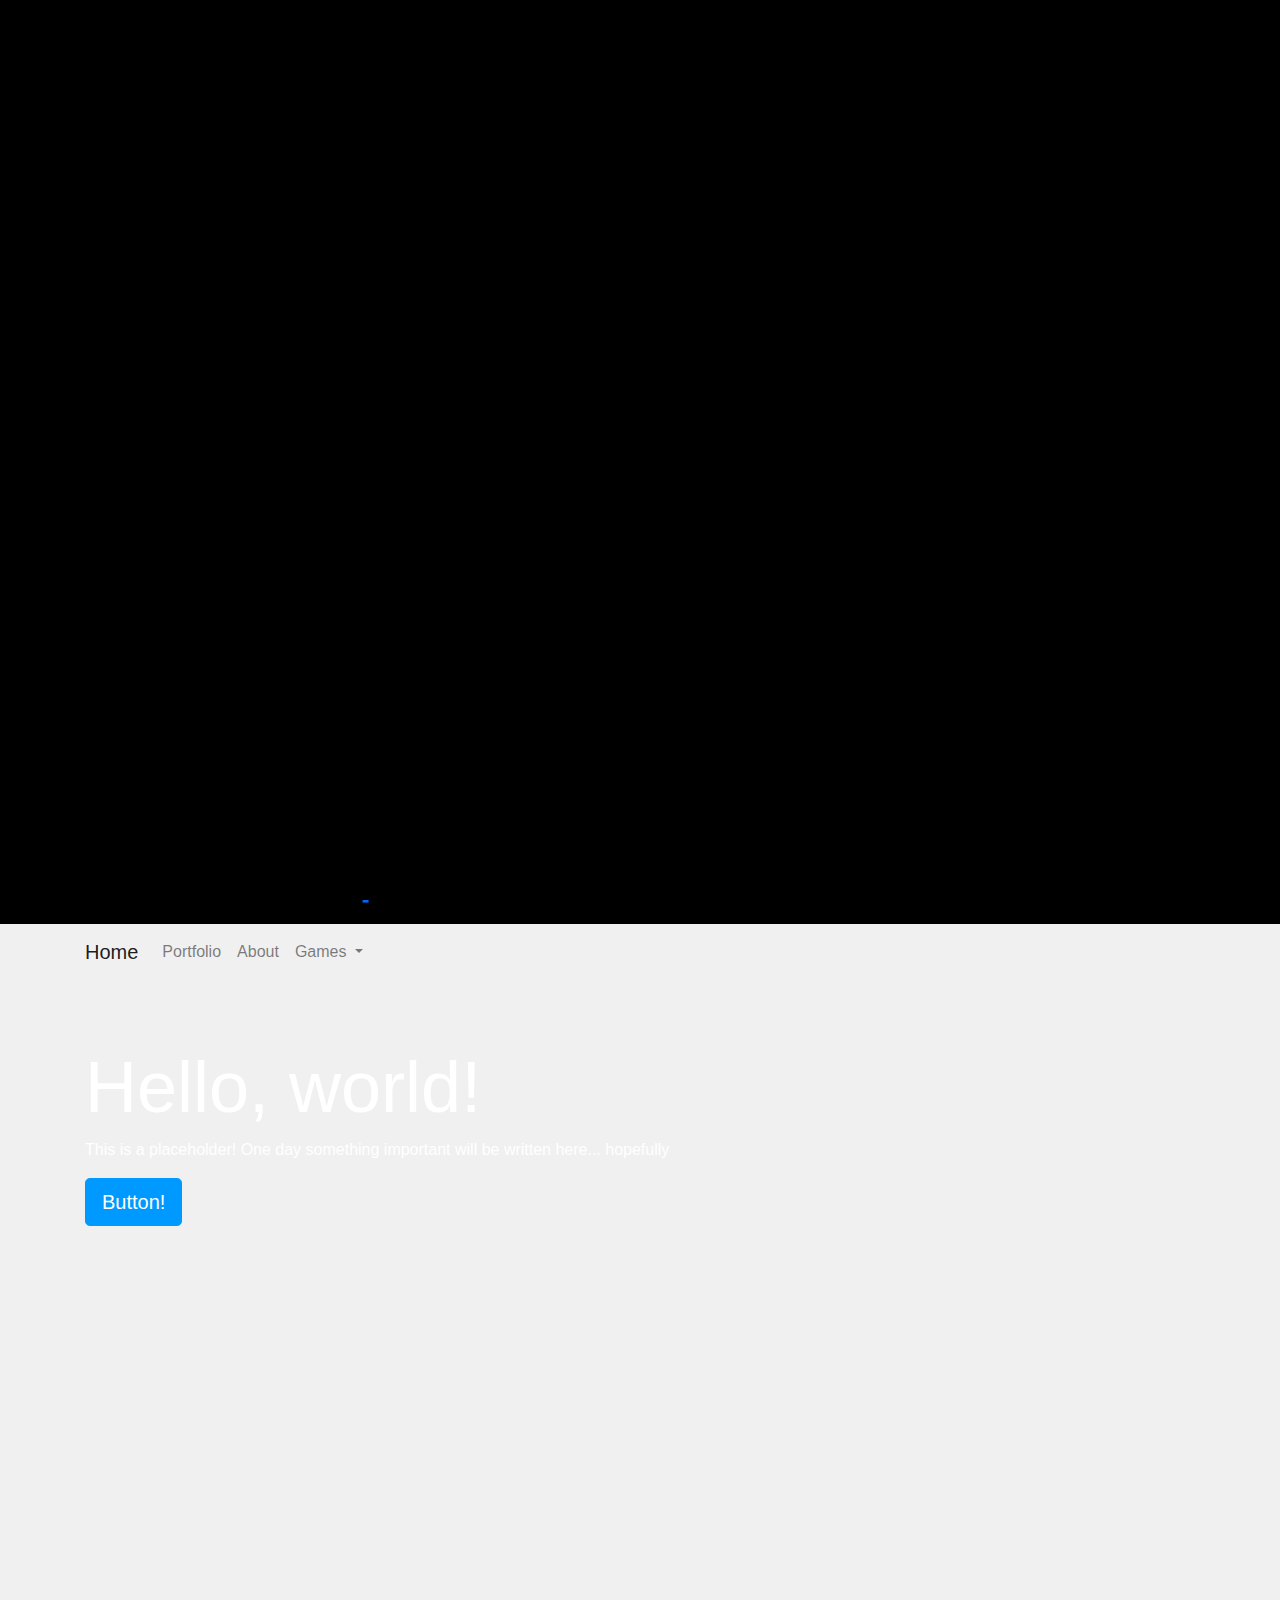
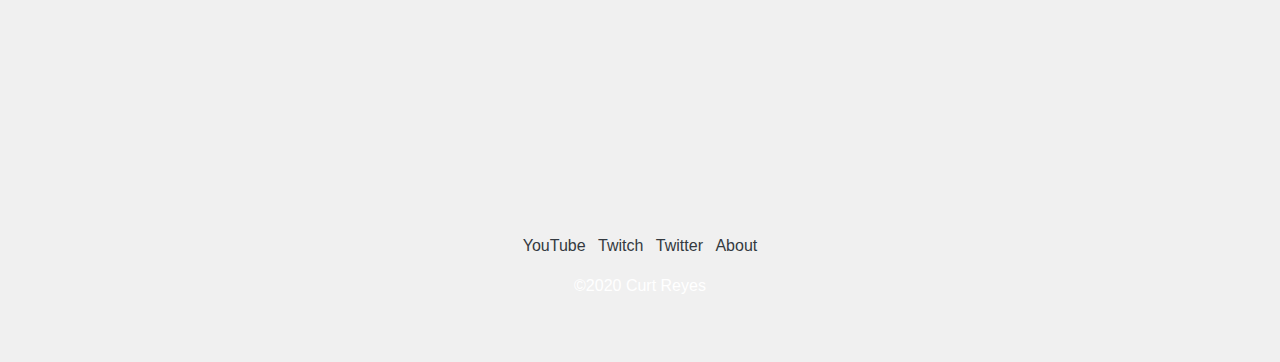
==== commit cbed3174: "hmmm" ====
--- a/index.html
+++ b/index.html
@@ -11,12 +11,12 @@
 </head>
 
 <body>
-    <noscript style="position: relative; z-index: 60000; color: white;">
+    <nscript style="position: relative; z-index: 60000; color: white;">
         Please enable Javascript
-    </noscript>
-    <div id="load-black" style="background: black; position: fixed; top: 0; left: 0; width: 100vw; height: 100vh; z-index: 50000;">
-    </div>
-    <!-- <div class="bg-black" style="height:100vh; position: relative; z-index: -1;">
+        </noscript>
+        <div id="load-black" style="background: black; position: fixed; top: 0; left: 0; width: 100vw; height: 100vh; z-index: 50000;">
+        </div>
+        <!-- <div class="bg-black" style="height:100vh; position: relative; z-index: -1;">
         <div class="container py-5 center">
             <p class="head text-center text-primary my-0">Curt Reyes</p>
         </div>
@@ -25,57 +25,57 @@
         <div id='stars2'></div>
         <div id='stars3'></div>
     </div> -->
-    <div id="canvasSize" class="center">
-        <canvas id="canvas"></canvas>
-        <h1 id="head" class="head" style="position: inherit; z-index: 10;">
-            Curt Reyes<br />
-            <div class="center mt-3"> <input type="button" class="btn btn-primary collide" value="&#10597;" onClick="document.getElementById('navbar').scrollIntoView();" />
+        <div id="canvasSize" class="center">
+            <canvas id="canvas"></canvas>
+            <h1 id="head" class="head" style="position: inherit; z-index: 10;">
+                Curt Reyes<br />
+                <div class="center mt-3"> <input type="button" class="btn btn-primary collide" value="&#10597;" onClick="document.getElementById('navbar').scrollIntoView();" />
+                </div>
+            </h1>
+        </div>
+        <nav id="navbar" class="sticky-top bg-light navbar navbar-expand-lg navbar-light sticky">
+            <div class="container"> <a class="navbar-brand" href="/">Home</a> <button class="navbar-toggler ml-auto" type="button" data-toggle="collapse" data-target="#nav-portfolio" aria-controls="navbarSupportedContent" aria-expanded="false" aria-label="Toggle navigation"> <span class="navbar-toggler-icon"></span>
+            </button>
+                <div class="collapse navbar-collapse" id="nav-portfolio">
+                    <ul class="navbar-nav mr-auto">
+                        <li id="nav-item-portfolio" class="nav-item"> <a class="nav-link goto" href="/portfolio">Portfolio</a> </li>
+                        <li id="nav-item-about" class="nav-item"> <a class="nav-link goto" href="/portfolio/about">About</a>
+                        </li>
+                        <li id="nav-item-games" class="nav-item dropdown"> <a class="nav-link dropdown-toggle" href="#" id="navbarDropdown" role="button" data-toggle="dropdown" aria-haspopup="true" aria-expanded="false"> Games </a>
+                            <div class="dropdown-menu" aria-labelledby="navbarDropdown"> <a class="dropdown-item goto" href="/portfolio/games/ShapeSpace">Shape Space</a> <a class="dropdown-item goto" href="/portfolio/games/ShootBack">ShootBack</a> <a class="dropdown-item goto" href="/portfolio/games/TimeIsMoney">Time Is Money</a>                                </div>
+                        </li>
+                    </ul>
+                </div>
             </div>
-        </h1>
-    </div>
-    <nav id="navbar" class="sticky-top bg-light navbar navbar-expand-lg navbar-light sticky">
-        <div class="container"> <a class="navbar-brand" href="/">Home</a> <button class="navbar-toggler ml-auto" type="button" data-toggle="collapse" data-target="#nav-portfolio" aria-controls="navbarSupportedContent" aria-expanded="false" aria-label="Toggle navigation"> <span class="navbar-toggler-icon"></span>
-            </button>
-            <div class="collapse navbar-collapse" id="nav-portfolio">
-                <ul class="navbar-nav mr-auto">
-                    <li id="nav-item-portfolio" class="nav-item"> <a class="nav-link goto" href="/portfolio">Portfolio</a> </li>
-                    <li id="nav-item-about" class="nav-item"> <a class="nav-link goto" href="/portfolio/about">About</a>
-                    </li>
-                    <li id="nav-item-games" class="nav-item dropdown"> <a class="nav-link dropdown-toggle" href="#" id="navbarDropdown" role="button" data-toggle="dropdown" aria-haspopup="true" aria-expanded="false"> Games </a>
-                        <div class="dropdown-menu" aria-labelledby="navbarDropdown"> <a class="dropdown-item goto" href="/portfolio/games/ShapeSpace">Shape Space</a> <a class="dropdown-item goto" href="/portfolio/games/ShootBack">ShootBack</a> <a class="dropdown-item goto" href="/portfolio/games/TimeIsMoney">Time Is Money</a>                            </div>
-                    </li>
-                </ul>
+        </nav>
+        <div class="jumbotron bg-light" style="border-radius:0">
+            <div class="container">
+                <h1 class="display-3">Hello, world!</h1>
+                <p>This is a placeholder! One day something important will be written here... hopefully
+                </p>
+                <p><a class="btn btn-primary btn-lg collide" href="#" role="button">Button!</a></p>
             </div>
         </div>
-    </nav>
-    <div class="jumbotron bg-light" style="border-radius:0">
-        <div class="container">
-            <h1 class="display-3">Hello, world!</h1>
-            <p>This is a placeholder! One day something important will be written here... hopefully
-            </p>
-            <p><a class="btn btn-primary btn-lg collide" href="#" role="button">Button!</a></p>
-        </div>
-    </div>
-    <div style="height:2000px"></div>
-    <footer class="bd-footer p-3 p-md-5 mt-5 text-center text-sm-start">
-        <div class="container">
-            <ul class="bd-footer-links p-0">
-                <!-- <li class="d-inline-block"><a href="https://github.com/twbs">GitHub</a></li> -->
-                <li class="d-inline-block ms-3"><a class="text-dark mx-1" href="https://www.youtube.com/user/curtreyes00" target="_blank">YouTube</a></li>
-                <li class="d-inline-block ms-3"><a class="text-dark mx-1" href="https://www.twitch.tv/truc_e" target="_blank">Twitch</a></li>
-                <li class="d-inline-block ms-3"><a class="text-dark mx-1" href="https://twitter.com/Truc_e" target="_blank">Twitter</a></li>
-                <!-- <li class="d-inline-block ms-3"><a href="/docs/5.0/examples/">Examples</a></li> -->
-                <li class="d-inline-block ms-3"><a class="text-dark mx-1" href="/portfolio/about">About</a></li>
-            </ul>
-            <p>©2020 Curt Reyes</p>
-        </div>
-    </footer>
-    <script>
-        // document.body.removeChild(document.getElementById("load-black"));
-    </script>
-    <script src="/init.bundle.js"></script>
-    <script src="/main/main.js"></script>
-    <!-- <script src="/home.bundle.js"></script> -->
+        <div style="height:2000px"></div>
+        <footer class="bd-footer p-3 p-md-5 mt-5 text-center text-sm-start">
+            <div class="container">
+                <ul class="bd-footer-links p-0">
+                    <!-- <li class="d-inline-block"><a href="https://github.com/twbs">GitHub</a></li> -->
+                    <li class="d-inline-block ms-3"><a class="text-dark mx-1" href="https://www.youtube.com/user/curtreyes00" target="_blank">YouTube</a></li>
+                    <li class="d-inline-block ms-3"><a class="text-dark mx-1" href="https://www.twitch.tv/truc_e" target="_blank">Twitch</a></li>
+                    <li class="d-inline-block ms-3"><a class="text-dark mx-1" href="https://twitter.com/Truc_e" target="_blank">Twitter</a></li>
+                    <!-- <li class="d-inline-block ms-3"><a href="/docs/5.0/examples/">Examples</a></li> -->
+                    <li class="d-inline-block ms-3"><a class="text-dark mx-1" href="/portfolio/about">About</a></li>
+                </ul>
+                <p>©2020 Curt Reyes</p>
+            </div>
+        </footer>
+        <script>
+            // document.body.removeChild(document.getElementById("load-black"));
+        </script>
+        <script src="/init.bundle.js"></script>
+        <script src="/main/main.js"></script>
+        <!-- <script src="/home.bundle.js"></script> -->
 </body>
 
 </html>--- a/main/main.css
+++ b/main/main.css
@@ -39,4 +39,9 @@
     justify-content: center;
     align-items: center;
     height: 100%;
+}
+
+#navbar {
+    position: sticky;
+    top: 0;
 }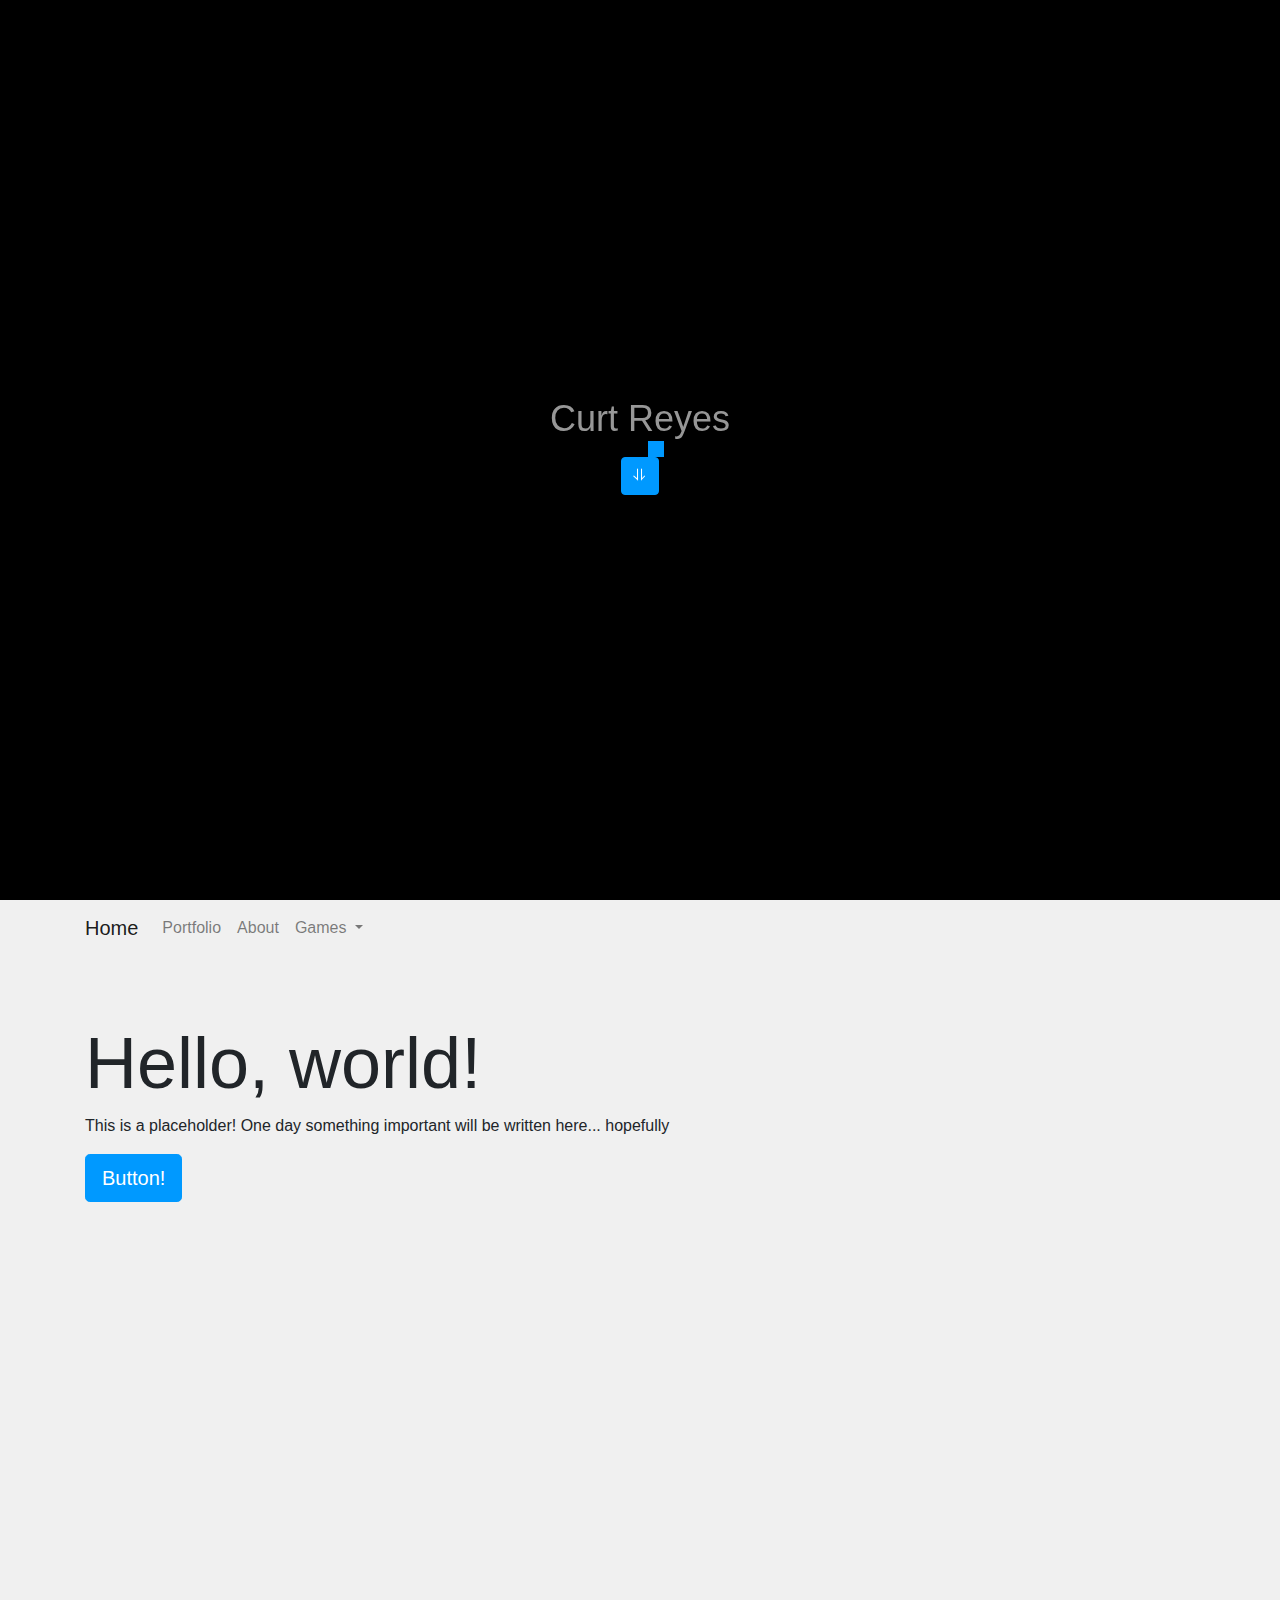
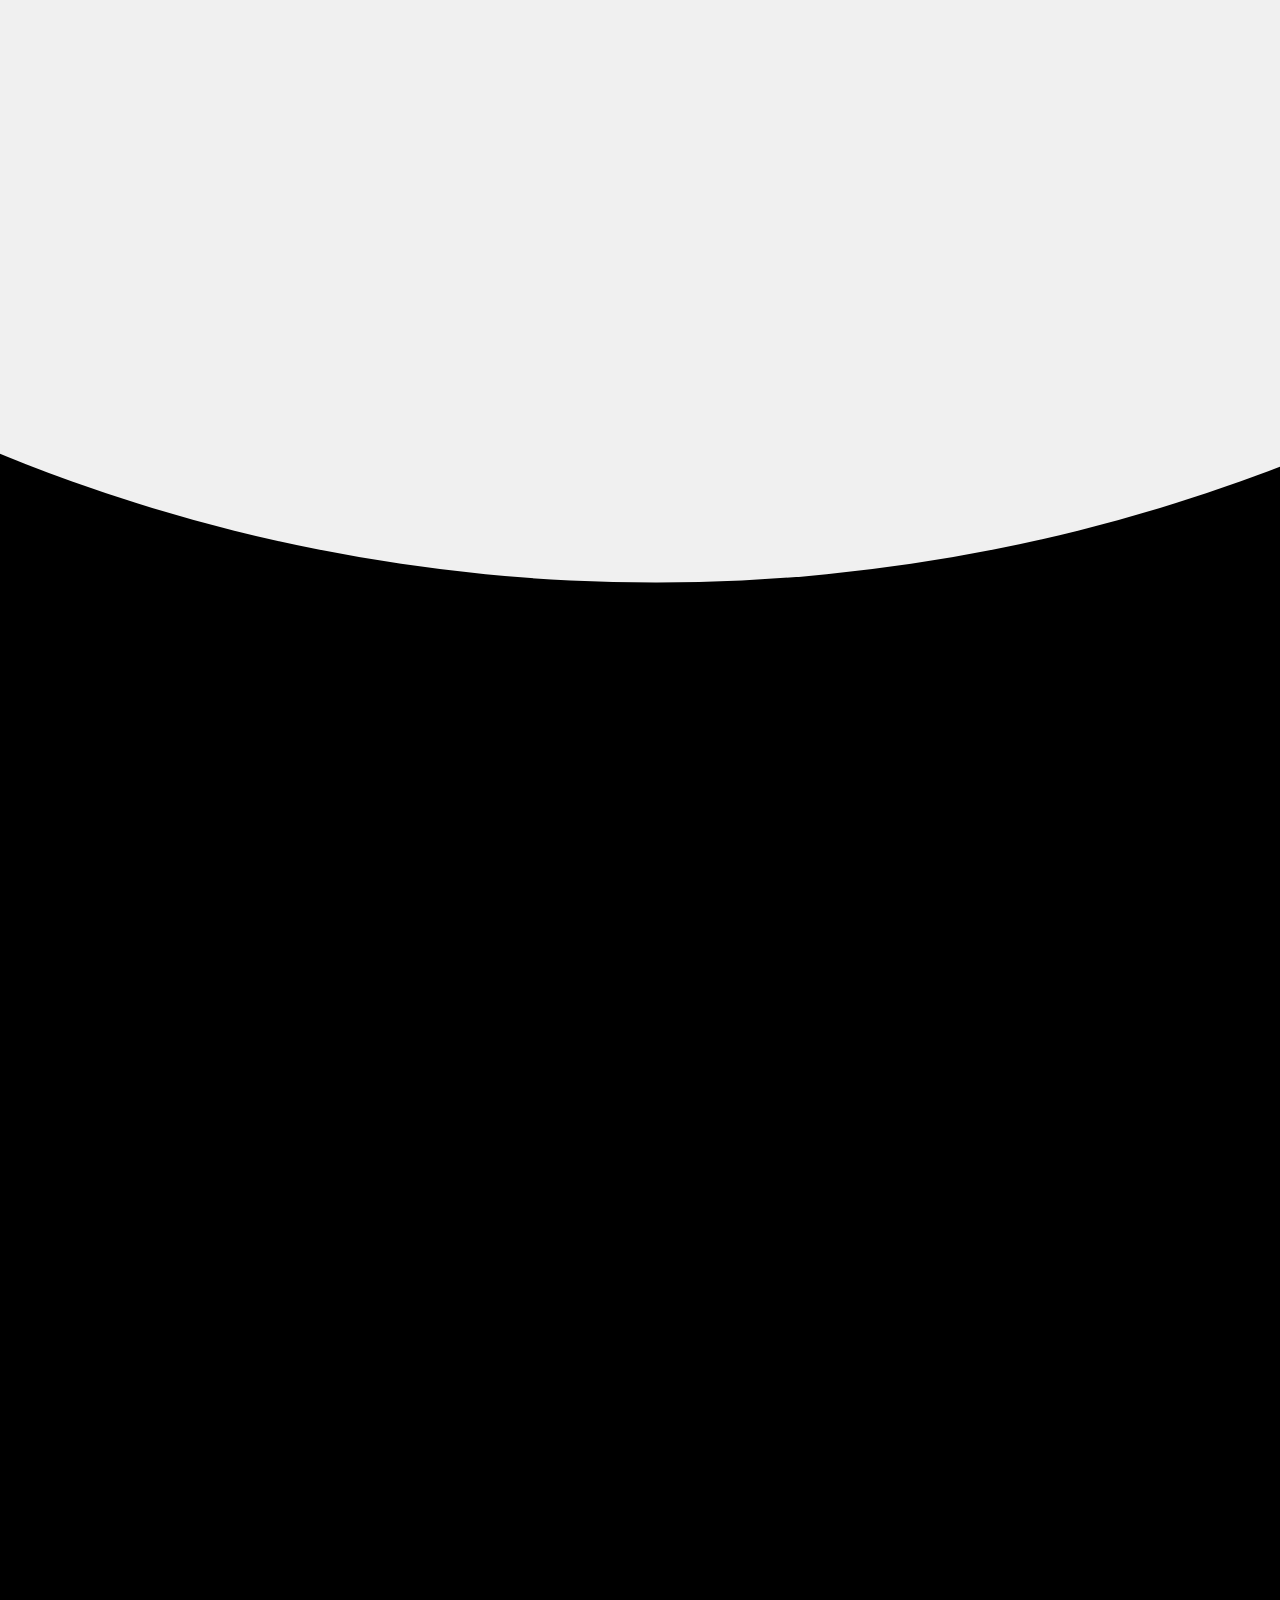
==== commit 301718dc: "aaa" ====
--- a/index.html
+++ b/index.html
@@ -11,12 +11,12 @@
 </head>
 
 <body>
-    <nscript style="position: relative; z-index: 60000; color: white;">
+    <noscript style="position: relative; z-index: 60000; color: white;">
         Please enable Javascript
-        </noscript>
-        <div id="load-black" style="background: black; position: fixed; top: 0; left: 0; width: 100vw; height: 100vh; z-index: 50000;">
-        </div>
-        <!-- <div class="bg-black" style="height:100vh; position: relative; z-index: -1;">
+    </noscript>
+    <div id="load-black" style="background: black; position: fixed; top: 0; left: 0; width: 100vw; height: 100vh; z-index: 50000;">
+    </div>
+    <!-- <div class="bg-black" style="height:100vh; position: relative; z-index: -1;">
         <div class="container py-5 center">
             <p class="head text-center text-primary my-0">Curt Reyes</p>
         </div>
@@ -25,57 +25,57 @@
         <div id='stars2'></div>
         <div id='stars3'></div>
     </div> -->
-        <div id="canvasSize" class="center">
-            <canvas id="canvas"></canvas>
-            <h1 id="head" class="head" style="position: inherit; z-index: 10;">
-                Curt Reyes<br />
-                <div class="center mt-3"> <input type="button" class="btn btn-primary collide" value="&#10597;" onClick="document.getElementById('navbar').scrollIntoView();" />
-                </div>
-            </h1>
-        </div>
-        <nav id="navbar" class="sticky-top bg-light navbar navbar-expand-lg navbar-light sticky">
-            <div class="container"> <a class="navbar-brand" href="/">Home</a> <button class="navbar-toggler ml-auto" type="button" data-toggle="collapse" data-target="#nav-portfolio" aria-controls="navbarSupportedContent" aria-expanded="false" aria-label="Toggle navigation"> <span class="navbar-toggler-icon"></span>
+    <div id="canvasSize" class="center">
+        <canvas id="canvas"></canvas>
+        <h1 id="head" class="head" style="position: inherit; z-index: 10;">
+            Curt Reyes<br />
+            <div class="center mt-3"> <input type="button" class="btn btn-primary collide" value="&#10597;" onClick="document.getElementById('navbar').scrollIntoView();" />
+            </div>
+        </h1>
+    </div>
+    <nav id="navbar" class="sticky-top bg-light navbar navbar-expand-lg navbar-light sticky">
+        <div class="container"> <a class="navbar-brand" href="/">Home</a> <button class="navbar-toggler ml-auto" type="button" data-toggle="collapse" data-target="#nav-portfolio" aria-controls="navbarSupportedContent" aria-expanded="false" aria-label="Toggle navigation"> <span class="navbar-toggler-icon"></span>
             </button>
-                <div class="collapse navbar-collapse" id="nav-portfolio">
-                    <ul class="navbar-nav mr-auto">
-                        <li id="nav-item-portfolio" class="nav-item"> <a class="nav-link goto" href="/portfolio">Portfolio</a> </li>
-                        <li id="nav-item-about" class="nav-item"> <a class="nav-link goto" href="/portfolio/about">About</a>
-                        </li>
-                        <li id="nav-item-games" class="nav-item dropdown"> <a class="nav-link dropdown-toggle" href="#" id="navbarDropdown" role="button" data-toggle="dropdown" aria-haspopup="true" aria-expanded="false"> Games </a>
-                            <div class="dropdown-menu" aria-labelledby="navbarDropdown"> <a class="dropdown-item goto" href="/portfolio/games/ShapeSpace">Shape Space</a> <a class="dropdown-item goto" href="/portfolio/games/ShootBack">ShootBack</a> <a class="dropdown-item goto" href="/portfolio/games/TimeIsMoney">Time Is Money</a>                                </div>
-                        </li>
-                    </ul>
-                </div>
-            </div>
-        </nav>
-        <div class="jumbotron bg-light" style="border-radius:0">
-            <div class="container">
-                <h1 class="display-3">Hello, world!</h1>
-                <p>This is a placeholder! One day something important will be written here... hopefully
-                </p>
-                <p><a class="btn btn-primary btn-lg collide" href="#" role="button">Button!</a></p>
+            <div class="collapse navbar-collapse" id="nav-portfolio">
+                <ul class="navbar-nav mr-auto">
+                    <li id="nav-item-portfolio" class="nav-item"> <a class="nav-link goto" href="/portfolio">Portfolio</a> </li>
+                    <li id="nav-item-about" class="nav-item"> <a class="nav-link goto" href="/portfolio/about">About</a>
+                    </li>
+                    <li id="nav-item-games" class="nav-item dropdown"> <a class="nav-link dropdown-toggle" href="#" id="navbarDropdown" role="button" data-toggle="dropdown" aria-haspopup="true" aria-expanded="false"> Games </a>
+                        <div class="dropdown-menu" aria-labelledby="navbarDropdown"> <a class="dropdown-item goto" href="/portfolio/games/ShapeSpace">Shape Space</a> <a class="dropdown-item goto" href="/portfolio/games/ShootBack">ShootBack</a> <a class="dropdown-item goto" href="/portfolio/games/TimeIsMoney">Time Is Money</a>                            </div>
+                    </li>
+                </ul>
             </div>
         </div>
-        <div style="height:2000px"></div>
-        <footer class="bd-footer p-3 p-md-5 mt-5 text-center text-sm-start">
-            <div class="container">
-                <ul class="bd-footer-links p-0">
-                    <!-- <li class="d-inline-block"><a href="https://github.com/twbs">GitHub</a></li> -->
-                    <li class="d-inline-block ms-3"><a class="text-dark mx-1" href="https://www.youtube.com/user/curtreyes00" target="_blank">YouTube</a></li>
-                    <li class="d-inline-block ms-3"><a class="text-dark mx-1" href="https://www.twitch.tv/truc_e" target="_blank">Twitch</a></li>
-                    <li class="d-inline-block ms-3"><a class="text-dark mx-1" href="https://twitter.com/Truc_e" target="_blank">Twitter</a></li>
-                    <!-- <li class="d-inline-block ms-3"><a href="/docs/5.0/examples/">Examples</a></li> -->
-                    <li class="d-inline-block ms-3"><a class="text-dark mx-1" href="/portfolio/about">About</a></li>
-                </ul>
-                <p>©2020 Curt Reyes</p>
-            </div>
-        </footer>
-        <script>
-            // document.body.removeChild(document.getElementById("load-black"));
-        </script>
-        <script src="/init.bundle.js"></script>
-        <script src="/main/main.js"></script>
-        <!-- <script src="/home.bundle.js"></script> -->
+    </nav>
+    <div class="jumbotron bg-light" style="border-radius:0">
+        <div class="container">
+            <h1 class="display-3">Hello, world!</h1>
+            <p>This is a placeholder! One day something important will be written here... hopefully
+            </p>
+            <p><a class="btn btn-primary btn-lg collide" href="#" role="button">Button!</a></p>
+        </div>
+    </div>
+    <div style="height:2000px"></div>
+    <footer class="bd-footer p-3 p-md-5 mt-5 text-center text-sm-start">
+        <div class="container">
+            <ul class="bd-footer-links p-0">
+                <!-- <li class="d-inline-block"><a href="https://github.com/twbs">GitHub</a></li> -->
+                <li class="d-inline-block ms-3"><a class="text-dark mx-1" href="https://www.youtube.com/user/curtreyes00" target="_blank">YouTube</a></li>
+                <li class="d-inline-block ms-3"><a class="text-dark mx-1" href="https://www.twitch.tv/truc_e" target="_blank">Twitch</a></li>
+                <li class="d-inline-block ms-3"><a class="text-dark mx-1" href="https://twitter.com/Truc_e" target="_blank">Twitter</a></li>
+                <!-- <li class="d-inline-block ms-3"><a href="/docs/5.0/examples/">Examples</a></li> -->
+                <li class="d-inline-block ms-3"><a class="text-dark mx-1" href="/portfolio/about">About</a></li>
+            </ul>
+            <p>©2020 Curt Reyes</p>
+        </div>
+    </footer>
+    <script>
+        // document.body.removeChild(document.getElementById("load-black"));
+    </script>
+    <script src="/init.bundle.js"></script>
+    <script src="/main/main.js"></script>
+    <!-- <script src="/home.bundle.js"></script> -->
 </body>
 
 </html>--- a/main/main.css
+++ b/main/main.css
@@ -39,9 +39,4 @@
     justify-content: center;
     align-items: center;
     height: 100%;
-}
-
-#navbar {
-    position: sticky;
-    top: 0;
 }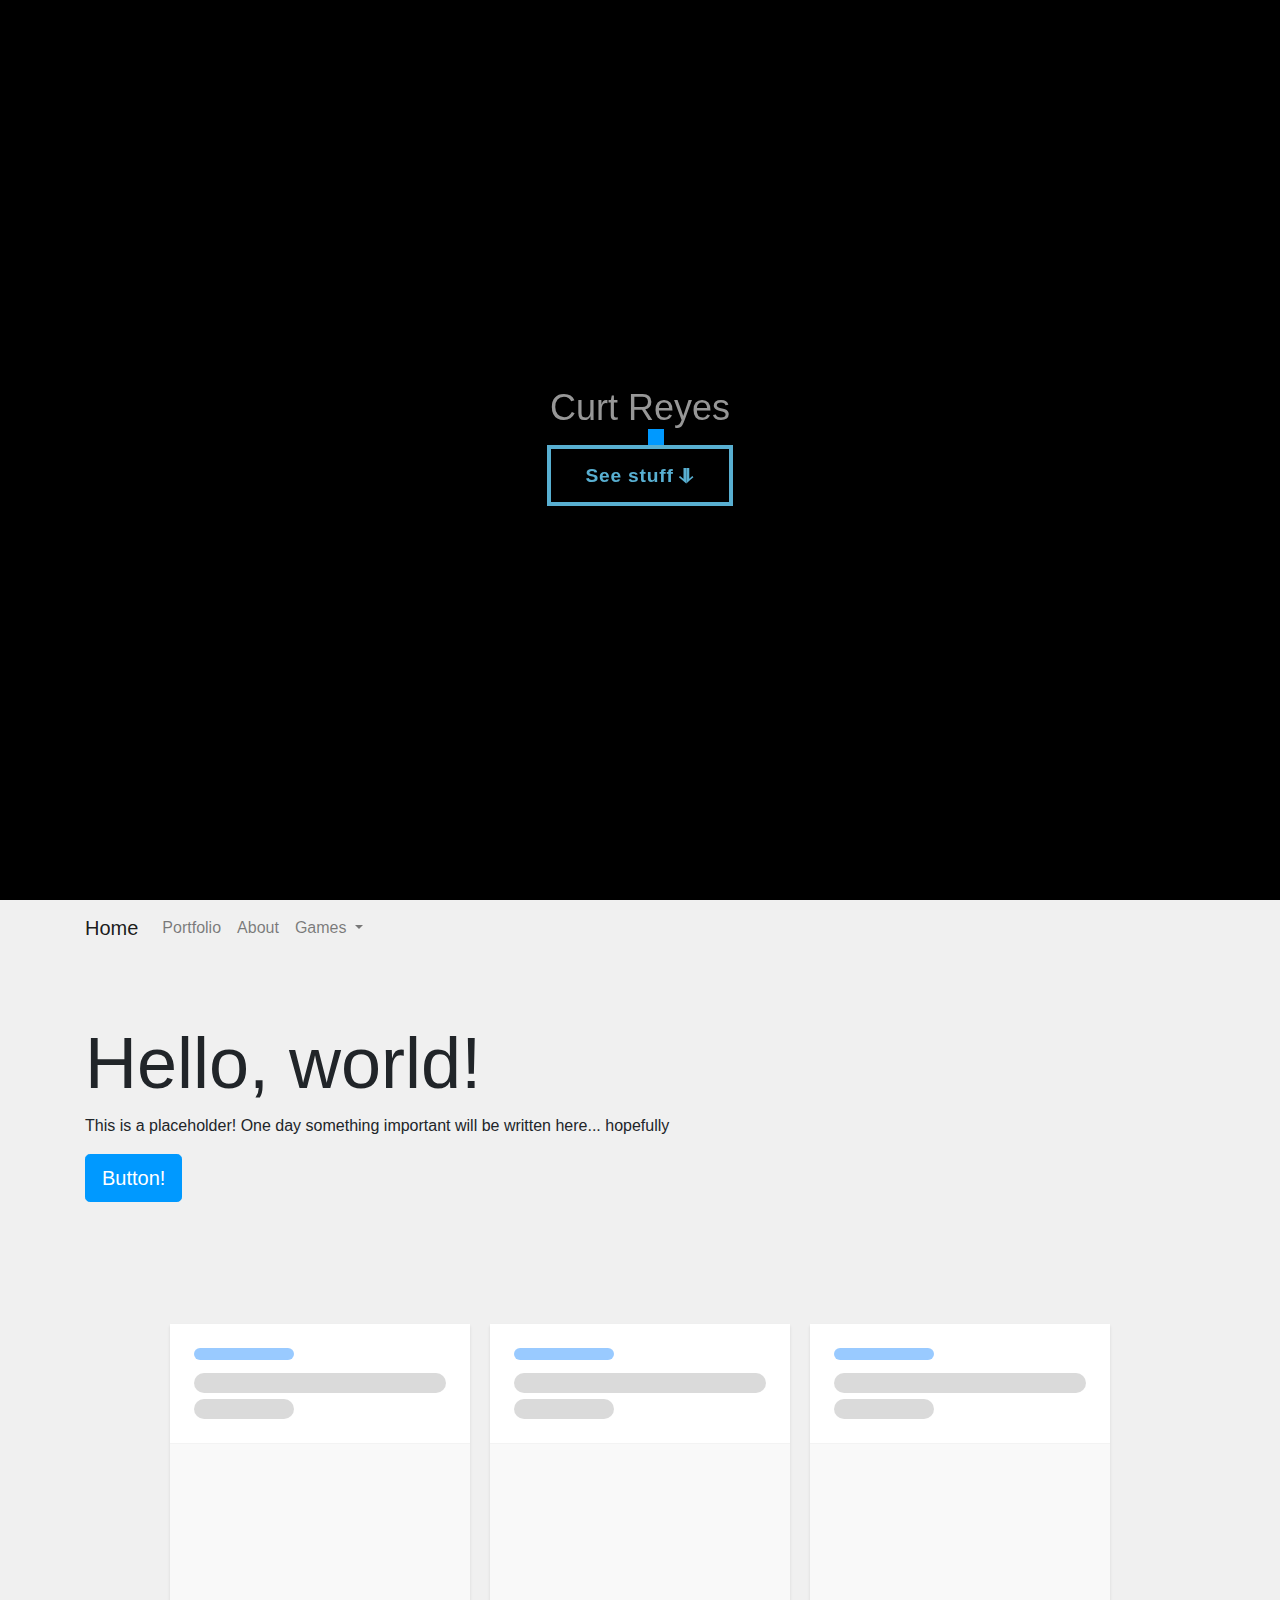
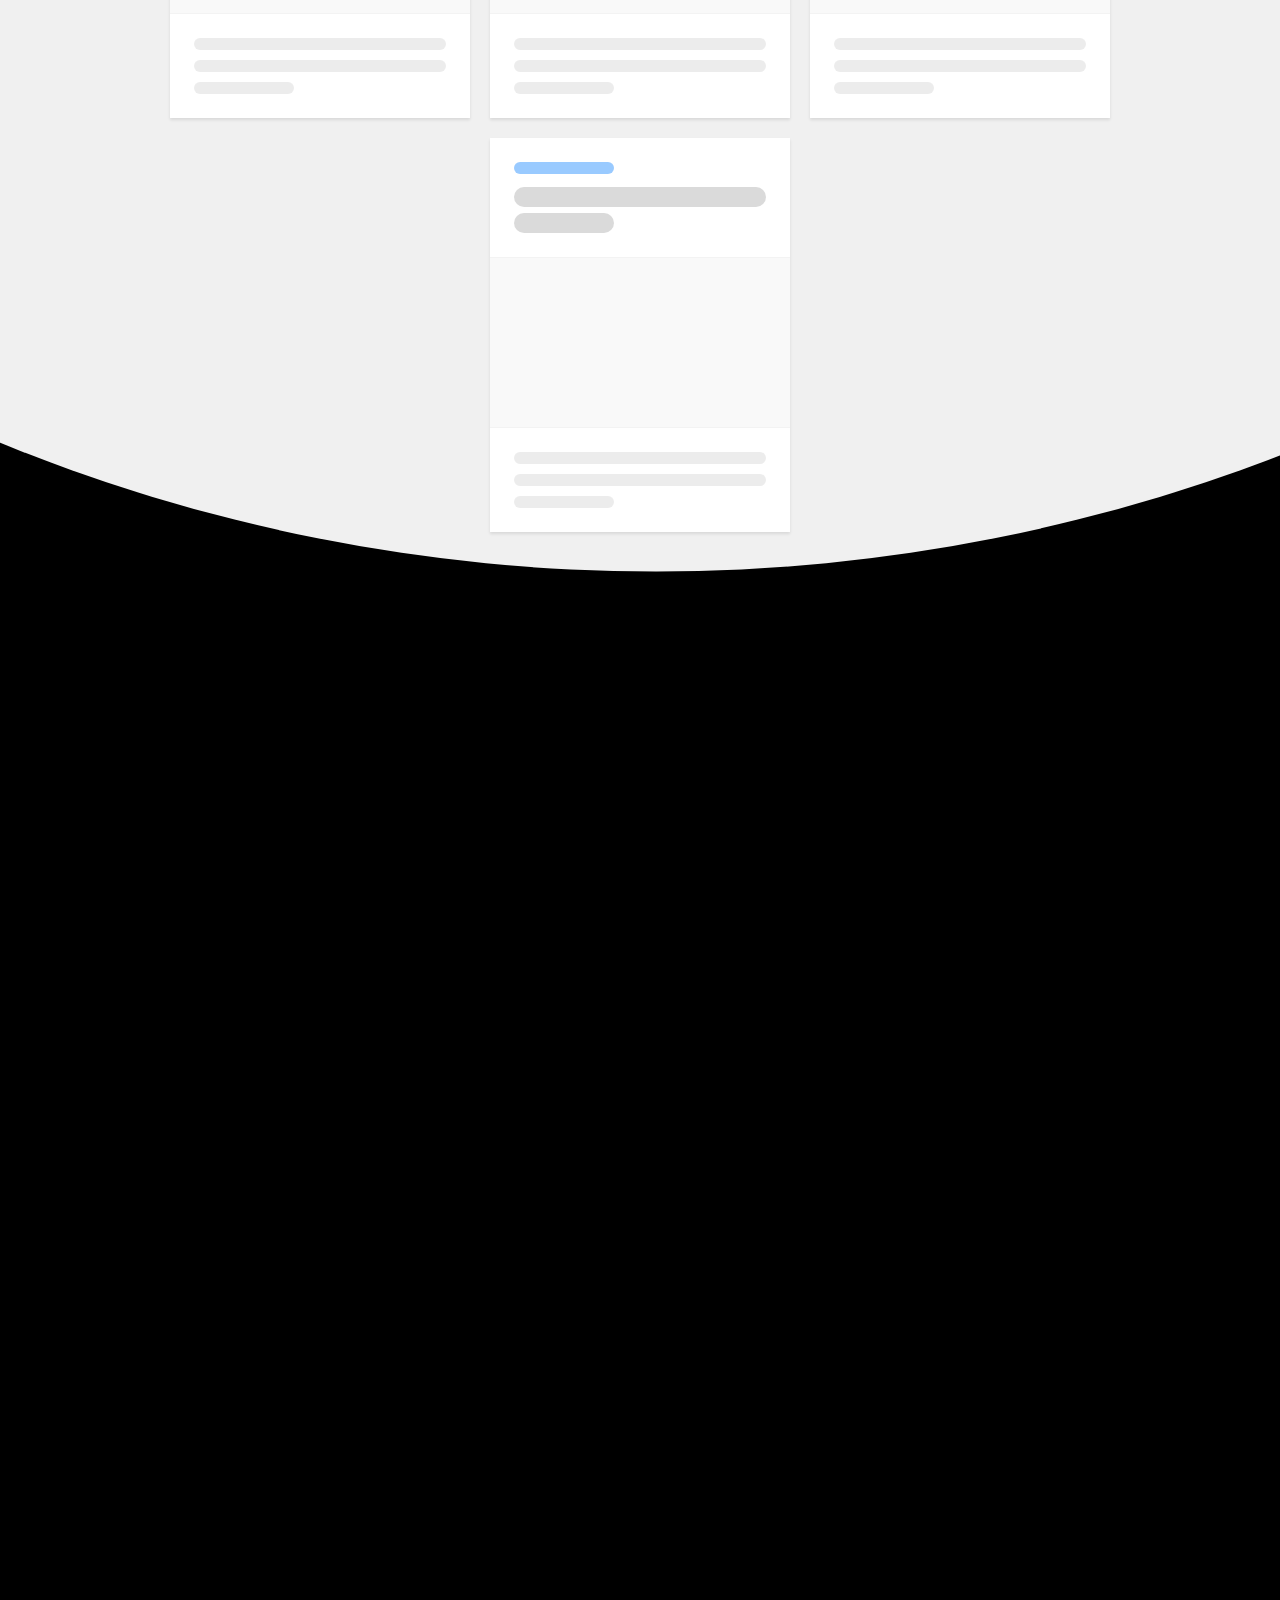
==== commit c95d6584: "stuffs" ====
--- a/index.html
+++ b/index.html
@@ -1,5 +1,5 @@
 <!DOCTYPE html>
-<html lang="en">
+<html lang="en" id="html">
 
 <head>
     <meta charset="UTF-8">
@@ -7,12 +7,13 @@
     <meta http-equiv="X-UA-Compatible" content="ie=edge">
     <link rel="icon" href="/favicon.png">
     <link rel="stylesheet" href="main/main.css">
+    <link rel="stylesheet" href="main/button.css">
+    <link rel="stylesheet" href="main/placeholders.css">
     <title>Truce.com</title>
 </head>
 
 <body>
-    <noscript style="position: relative; z-index: 60000; color: white;">
-        Please enable Javascript
+    <noscript style="position: relative; z-index: 60000; color: white;"> Please enable Javascript
     </noscript>
     <div id="load-black" style="background: black; position: fixed; top: 0; left: 0; width: 100vw; height: 100vh; z-index: 50000;">
     </div>
@@ -29,7 +30,7 @@
         <canvas id="canvas"></canvas>
         <h1 id="head" class="head" style="position: inherit; z-index: 10;">
             Curt Reyes<br />
-            <div class="center mt-3"> <input type="button" class="btn btn-primary collide" value="&#10597;" onClick="document.getElementById('navbar').scrollIntoView();" />
+            <div class="center mt-3"> <button id="introButton" class="btnb draw-border collide " onClick="document.getElementById('navbar').scrollIntoView();">See stuff &#10597;</button>
             </div>
         </h1>
     </div>
@@ -56,6 +57,76 @@
             <p><a class="btn btn-primary btn-lg collide" href="#" role="button">Button!</a></p>
         </div>
     </div>
+    <div class="container center">
+        <div class="box-placeholder">
+            <div class="p-4">
+                <span class="category text link"></span>
+                <h4 class="text line"></h4>
+                <h4 class="text"></h4>
+            </div>
+            <hr>
+            <div class="image">
+                <div class="embed-responsive embed-responsive-16by9"></div>
+            </div>
+            <hr>
+            <div class="excerpt p-4">
+                <div class="text line"></div>
+                <div class="text line"></div>
+                <div class="text"></div>
+            </div>
+        </div>
+        <div class="box-placeholder">
+            <div class="p-4">
+                <span class="category text link"></span>
+                <h4 class="text line"></h4>
+                <h4 class="text"></h4>
+            </div>
+            <hr>
+            <div class="image">
+                <div class="embed-responsive embed-responsive-16by9"></div>
+            </div>
+            <hr>
+            <div class="excerpt p-4">
+                <div class="text line"></div>
+                <div class="text line"></div>
+                <div class="text"></div>
+            </div>
+        </div>
+        <div class="box-placeholder">
+            <div class="p-4">
+                <span class="category text link"></span>
+                <h4 class="text line"></h4>
+                <h4 class="text"></h4>
+            </div>
+            <hr>
+            <div class="image">
+                <div class="embed-responsive embed-responsive-16by9"></div>
+            </div>
+            <hr>
+            <div class="excerpt p-4">
+                <div class="text line"></div>
+                <div class="text line"></div>
+                <div class="text"></div>
+            </div>
+        </div>
+        <div class="box-placeholder">
+            <div class="p-4">
+                <span class="category text link"></span>
+                <h4 class="text line"></h4>
+                <h4 class="text"></h4>
+            </div>
+            <hr>
+            <div class="image">
+                <div class="embed-responsive embed-responsive-16by9"></div>
+            </div>
+            <hr>
+            <div class="excerpt p-4">
+                <div class="text line"></div>
+                <div class="text line"></div>
+                <div class="text"></div>
+            </div>
+        </div>
+    </div>
     <div style="height:2000px"></div>
     <footer class="bd-footer p-3 p-md-5 mt-5 text-center text-sm-start">
         <div class="container">
--- a/main/main.css
+++ b/main/main.css
@@ -1,41 +1,54 @@
 html {
     scroll-behavior: smooth;
+    /* -ms-overflow-style: none;
+    scrollbar-width: none; */
 }
 
+html::-webkit-scrollbar {
+    /* display: none; */
+}
+
+
+}
 body {
     width: 100vw;
-    height: 100vh !important;
+    /* height: 100vh !important; */
     /* z-index: 1;   */
+    
     max-width: 100%;
     overflow-anchor: none;
-    /* background-color: #e9ecef; */
+    /* overflow: inherit; */
+    /* overflow: hidden; */
+    
+    background-color: #000;
 }
-
 #canvasSize {
     height: 100vh;
     width: 100%;
     background: #000;
+    text-align: center;
 }
-
 #canvas {
     position: absolute;
     z-index: 0;
     top: 0;
     left: 0;
 }
-
 .head {
+    text-align: center;
     transition: all 0.5s linear .5s;
     opacity: 0;
     /* font-family: 'Open Sans', sans-serif; */
+    
     font-weight: 300;
     font-size: 36px;
     /* color: rgb(0, 0, 0); */
+    
     color: rgb(151, 151, 151);
 }
-
 .center {
     display: flex;
+    flex-wrap: wrap;
     justify-content: center;
     align-items: center;
     height: 100%;
--- a/main/button.css
+++ b/main/button.css
@@ -0,0 +1,79 @@
+textarea:focus,
+input:focus,
+button:focus {
+    outline: none;
+}
+
+.draw-border {
+    box-shadow: inset 0 0 0 4px #58afd1;
+    color: #58afd1;
+    transition: color 0.25s 0.0833333333s;
+    position: relative;
+}
+
+.draw-border::before,
+.draw-border::after {
+    border: 0 solid transparent;
+    box-sizing: border-box;
+    content: '';
+    pointer-events: none;
+    position: absolute;
+    width: 0;
+    height: 0;
+    bottom: 0;
+    right: 0;
+}
+
+.draw-border::before {
+    border-bottom-width: 4px;
+    border-left-width: 4px;
+}
+
+.draw-border::after {
+    border-top-width: 4px;
+    border-right-width: 4px;
+}
+
+.draw-border:hover {
+    color: #ffe593;
+}
+
+.draw-border:hover::before,
+.draw-border:hover::after {
+    border-color: #ffe593;
+    transition: border-color 0s, width 0.25s, height 0.25s;
+    width: 100%;
+    height: 100%;
+}
+
+.draw-border:hover::before {
+    transition-delay: 0s, 0s, 0.25s;
+}
+
+.draw-border:hover::after {
+    transition-delay: 0s, 0.25s, 0s;
+}
+
+.btnb {
+    background: none;
+    border: none;
+    cursor: pointer;
+    line-height: 1.5;
+    font: 700 1.2rem 'Roboto Slab', sans-serif;
+    padding: 1em 2em;
+    letter-spacing: 0.05rem;
+}
+
+.btnb:focus {
+    /* outline: 2px dotted #55d7dc; */
+    outline: none;
+}
+
+
+/* body {
+    background: #1f1a25;
+    display: flex;
+    align-items: center;
+    justify-content: center;
+    min-height: 100vh;
+} */--- a/main/placeholders.css
+++ b/main/placeholders.css
@@ -0,0 +1,89 @@
+.box,
+.box-placeholder {
+    display: inline-block;
+    background-color: #fff;
+    margin: 10px;
+    box-shadow: 0 2px 3px 0 rgba(0, 0, 0, .1);
+    max-width: 300px;
+    vertical-align: top;
+    width: 100%;
+}
+
+.box hr,
+.box-placeholder hr {
+    margin: 0;
+    border-color: #f3f3f3;
+}
+
+.box {
+    display: none;
+}
+
+.box .category {
+    display: block;
+    margin-bottom: 10px;
+}
+
+.box img {
+    max-width: 100%;
+}
+
+.box-placeholder {
+    font-size: 0;
+    line-height: 0;
+}
+
+.box-placeholder .text {
+    display: inline-block;
+    background-color: #444;
+    height: 12px;
+    border-radius: 100px;
+    margin: 5px 0;
+    min-width: 100px;
+    opacity: 0.1;
+    animation: fading 1.5s infinite;
+}
+
+.box-placeholder .text:first-child {
+    margin-top: 0;
+}
+
+.box-placeholder .text:last-child {
+    margin-bottom: 0;
+}
+
+.box-placeholder .text.link {
+    background-color: var(--blue);
+    opacity: 0.4;
+}
+
+.box-placeholder .text.line {
+    width: 100%;
+}
+
+.box-placeholder .text.category {
+    width: 100px;
+    margin-bottom: 10px;
+}
+
+.box-placeholder h4.text {
+    height: 20px;
+    margin: 3px 0;
+    opacity: 0.2;
+}
+
+.box-placeholder .image {
+    background-color: #f9f9f9;
+}
+
+@keyframes fading {
+    0% {
+        opacity: 0.5;
+    }
+    50% {
+        opacity: 0.7;
+    }
+    100% {
+        opacity: 0.5;
+    }
+}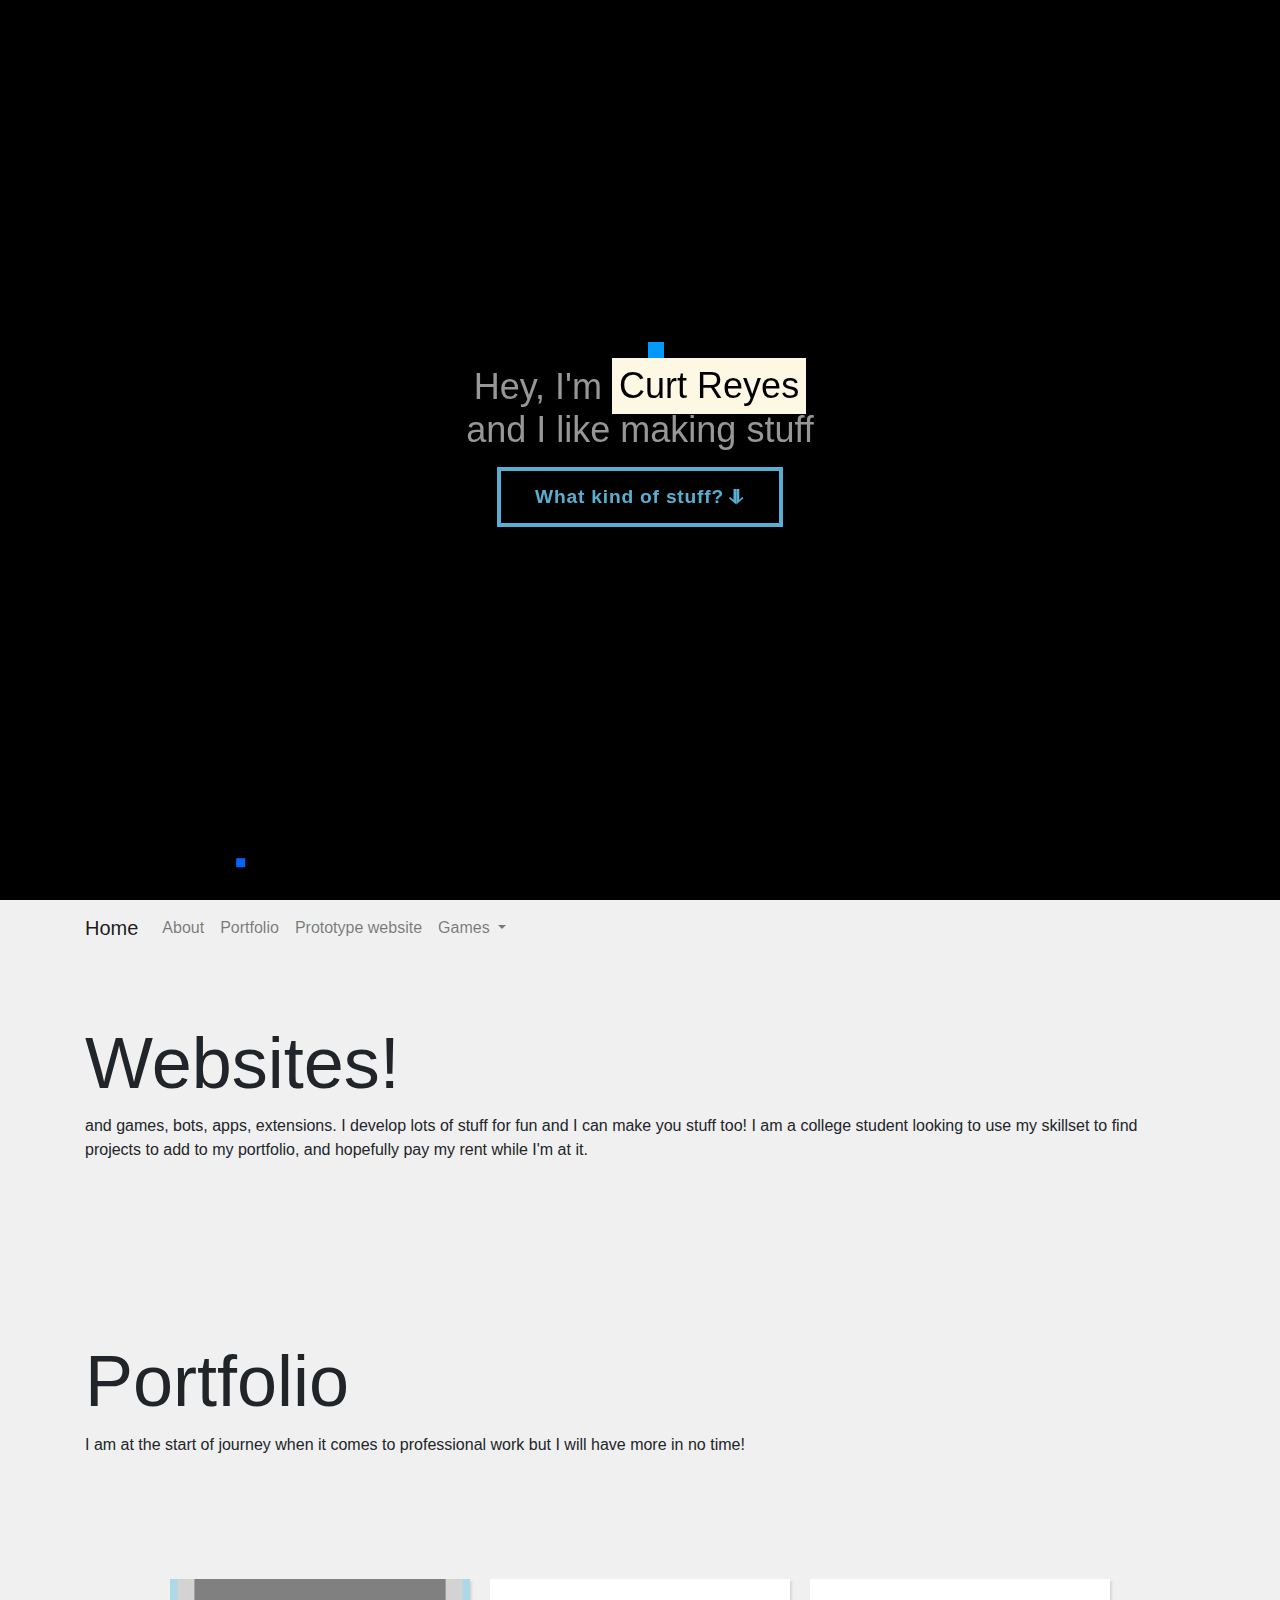
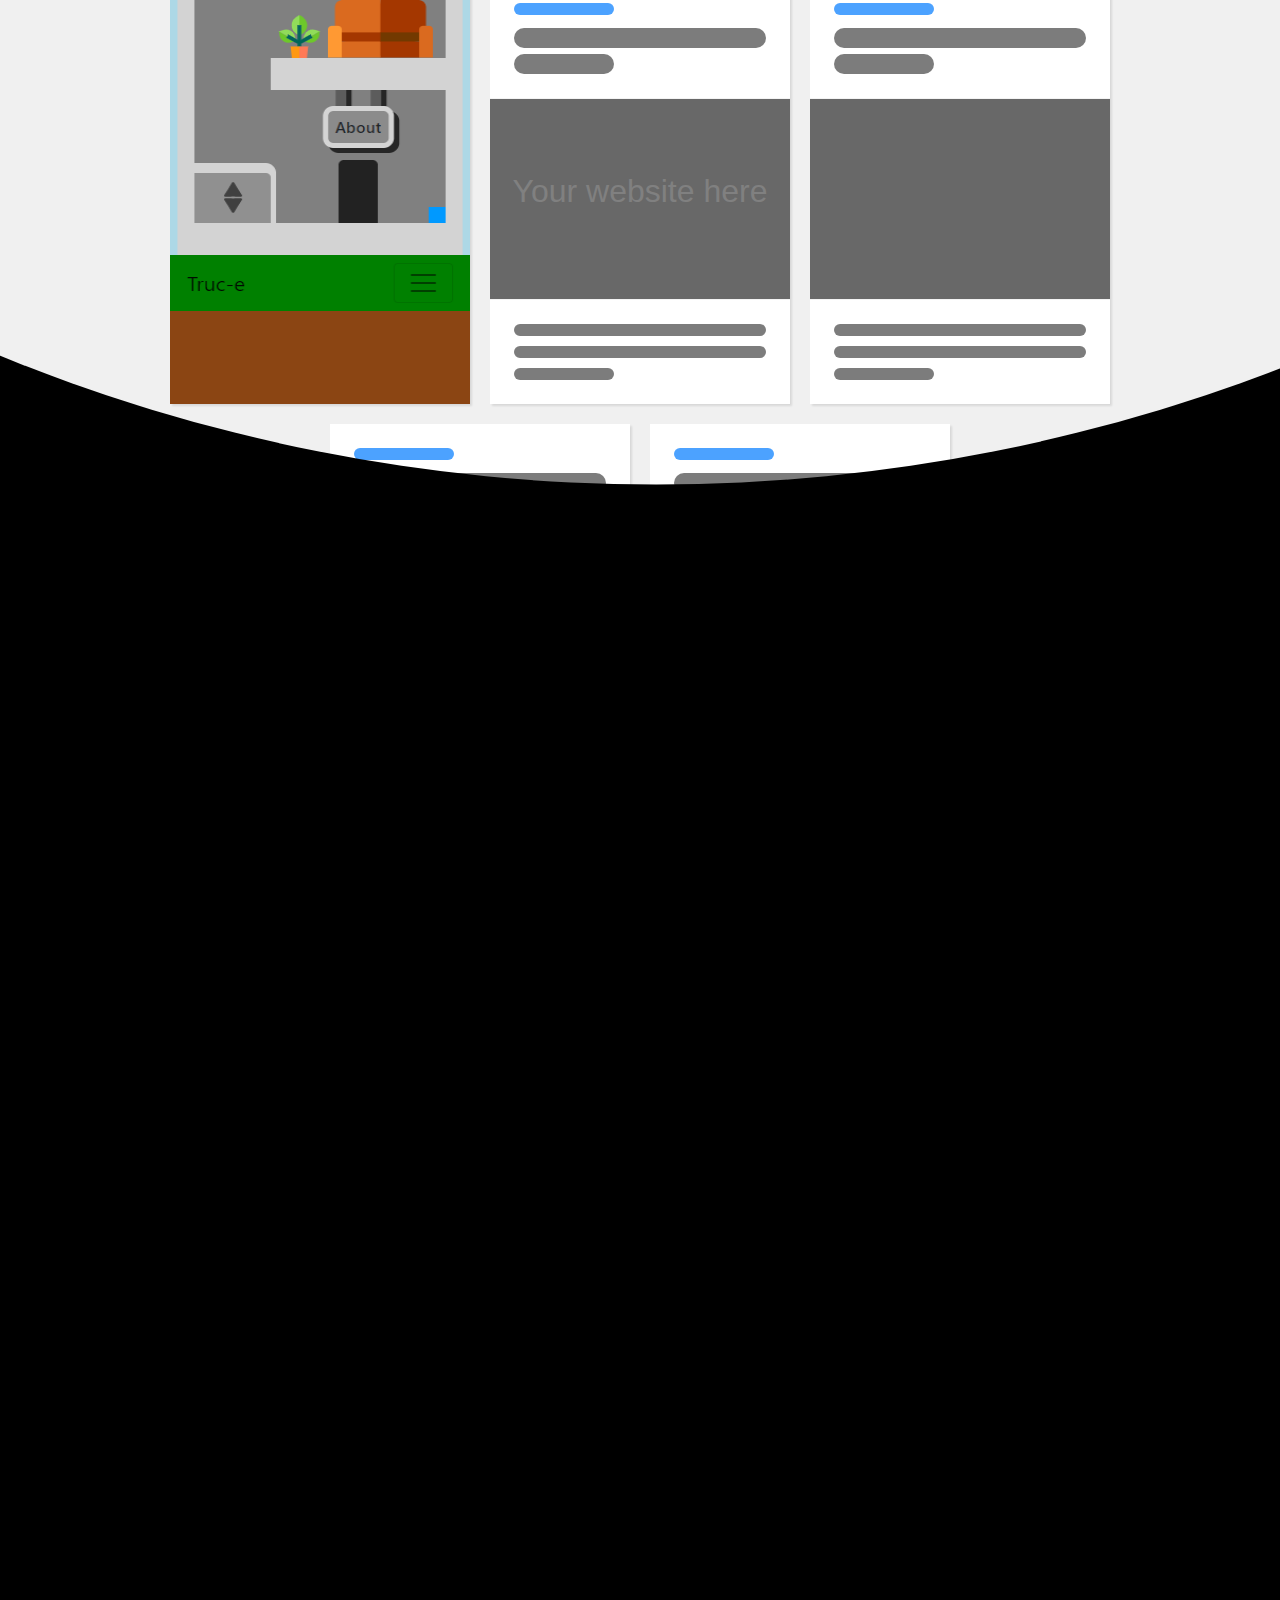
==== commit bfd934e4: "stuffs" ====
--- a/index.html
+++ b/index.html
@@ -9,7 +9,7 @@
     <link rel="stylesheet" href="main/main.css">
     <link rel="stylesheet" href="main/button.css">
     <link rel="stylesheet" href="main/placeholders.css">
-    <title>Truce.com</title>
+    <title>Curt Reyes</title>
 </head>
 
 <body>
@@ -29,8 +29,8 @@
     <div id="canvasSize" class="center">
         <canvas id="canvas"></canvas>
         <h1 id="head" class="head" style="position: inherit; z-index: 10;">
-            Curt Reyes<br />
-            <div class="center mt-3"> <button id="introButton" class="btnb draw-border collide " onClick="document.getElementById('navbar').scrollIntoView();">See stuff &#10597;</button>
+            Hey, I'm <mark class="collide">Curt Reyes</mark><br>and I like making stuff<br />
+            <div class="center mt-3"> <button id="introButton" class="btnb draw-border collide " onClick="document.getElementById('navbar').scrollIntoView();">What kind of stuff? &#10597;</button>
             </div>
         </h1>
     </div>
@@ -39,9 +39,9 @@
             </button>
             <div class="collapse navbar-collapse" id="nav-portfolio">
                 <ul class="navbar-nav mr-auto">
-                    <li id="nav-item-portfolio" class="nav-item"> <a class="nav-link goto" href="/portfolio">Portfolio</a> </li>
-                    <li id="nav-item-about" class="nav-item"> <a class="nav-link goto" href="/portfolio/about">About</a>
-                    </li>
+                    <li id="nav-item-about" class="nav-item"> <a class="nav-link" onClick="document.getElementById('about').scrollIntoView();">About</a></li>
+                    <li id="nav-item-projects" class="nav-item"> <a class="nav-link" onClick="document.getElementById('projects').scrollIntoView();">Portfolio</a></li>
+                    <li id="nav-item-portfolio" class="nav-item"> <a class="nav-link goto" href="/portfolio">Prototype website</a> </li>
                     <li id="nav-item-games" class="nav-item dropdown"> <a class="nav-link dropdown-toggle" href="#" id="navbarDropdown" role="button" data-toggle="dropdown" aria-haspopup="true" aria-expanded="false"> Games </a>
                         <div class="dropdown-menu" aria-labelledby="navbarDropdown"> <a class="dropdown-item goto" href="/portfolio/games/ShapeSpace">Shape Space</a> <a class="dropdown-item goto" href="/portfolio/games/ShootBack">ShootBack</a> <a class="dropdown-item goto" href="/portfolio/games/TimeIsMoney">Time Is Money</a>                            </div>
                     </li>
@@ -49,15 +49,26 @@
             </div>
         </div>
     </nav>
-    <div class="jumbotron bg-light" style="border-radius:0">
+    <div id="about" class="jumbotron bg-light" style="border-radius:0">
         <div class="container">
-            <h1 class="display-3">Hello, world!</h1>
-            <p>This is a placeholder! One day something important will be written here... hopefully
+            <h1 class="display-3">Websites!</h1>
+            <p>and games, bots, apps, extensions. I develop lots of stuff for fun and I can make you stuff too! I am a college student looking to use my skillset to find projects to add to my portfolio, and hopefully pay my rent while I'm at it.
+                <br>
             </p>
-            <p><a class="btn btn-primary btn-lg collide" href="#" role="button">Button!</a></p>
+            <!-- <p><a class="btn btn-primary btn-lg collide" href="#" role="button">Button!</a></p> -->
+        </div>
+    </div>
+    <div id="projects" class="jumbotron bg-light" style="border-radius:0">
+        <div class="container">
+            <h1 class="display-3">Portfolio</h1>
+            <p>
+                I am at the start of journey when it comes to professional work but I will have more in no time!
+            </p>
+            <!-- <p><a class="btn btn-primary btn-lg collide" href="#" role="button">Button!</a></p> -->
         </div>
     </div>
     <div class="container center">
+        <img class="project" src="main/proto.png" width="300" height="425">
         <div class="box-placeholder">
             <div class="p-4">
                 <span class="category text link"></span>
@@ -65,8 +76,9 @@
                 <h4 class="text"></h4>
             </div>
             <hr>
-            <div class="image">
-                <div class="embed-responsive embed-responsive-16by9"></div>
+            <div class="image center">
+                <!-- <div class="embed-responsive embed-responsive-16by9"></div> -->
+                <p>Your website here</p>
             </div>
             <hr>
             <div class="excerpt p-4">
--- a/main/main.css
+++ b/main/main.css
@@ -6,6 +6,21 @@
 
 html::-webkit-scrollbar {
     /* display: none; */
+}
+
+mark {
+    /* background: none; */
+    /* color: blue; */
+    /* padding: 0; */
+}
+
+.nav-link:not(:disabled) {
+    cursor: pointer;
+}
+
+.project {
+    box-shadow: 2px 2px 2px 0px rgba(0, 0, 0, .1);
+    margin: 10px;
 }
 
 
--- a/main/placeholders.css
+++ b/main/placeholders.css
@@ -1,9 +1,11 @@
 .box,
 .box-placeholder {
+    color: gray;
     display: inline-block;
     background-color: #fff;
     margin: 10px;
-    box-shadow: 0 2px 3px 0 rgba(0, 0, 0, .1);
+    box-shadow: 2px 2px 2px 0px rgba(0, 0, 0, .1);
+    /* box-shadow: 5px 10px #888888; */
     max-width: 300px;
     vertical-align: top;
     width: 100%;
@@ -29,7 +31,7 @@
 }
 
 .box-placeholder {
-    font-size: 0;
+    /* font-size: 0; */
     line-height: 0;
 }
 
@@ -40,7 +42,7 @@
     border-radius: 100px;
     margin: 5px 0;
     min-width: 100px;
-    opacity: 0.1;
+    opacity: 0.7;
     animation: fading 1.5s infinite;
 }
 
@@ -54,7 +56,7 @@
 
 .box-placeholder .text.link {
     background-color: var(--blue);
-    opacity: 0.4;
+    opacity: 0.7;
 }
 
 .box-placeholder .text.line {
@@ -69,15 +71,20 @@
 .box-placeholder h4.text {
     height: 20px;
     margin: 3px 0;
-    opacity: 0.2;
+    opacity: 0.7;
 }
 
 .box-placeholder .image {
-    background-color: #f9f9f9;
+    background-color: #686868;
+    width: 100%;
+    height: 200px;
+    /* margin: 1em; */
+    text-align: center;
+    font-size: 2em;
 }
 
 @keyframes fading {
-    0% {
+    /* 0% {
         opacity: 0.5;
     }
     50% {
@@ -85,5 +92,5 @@
     }
     100% {
         opacity: 0.5;
-    }
+    } */
 }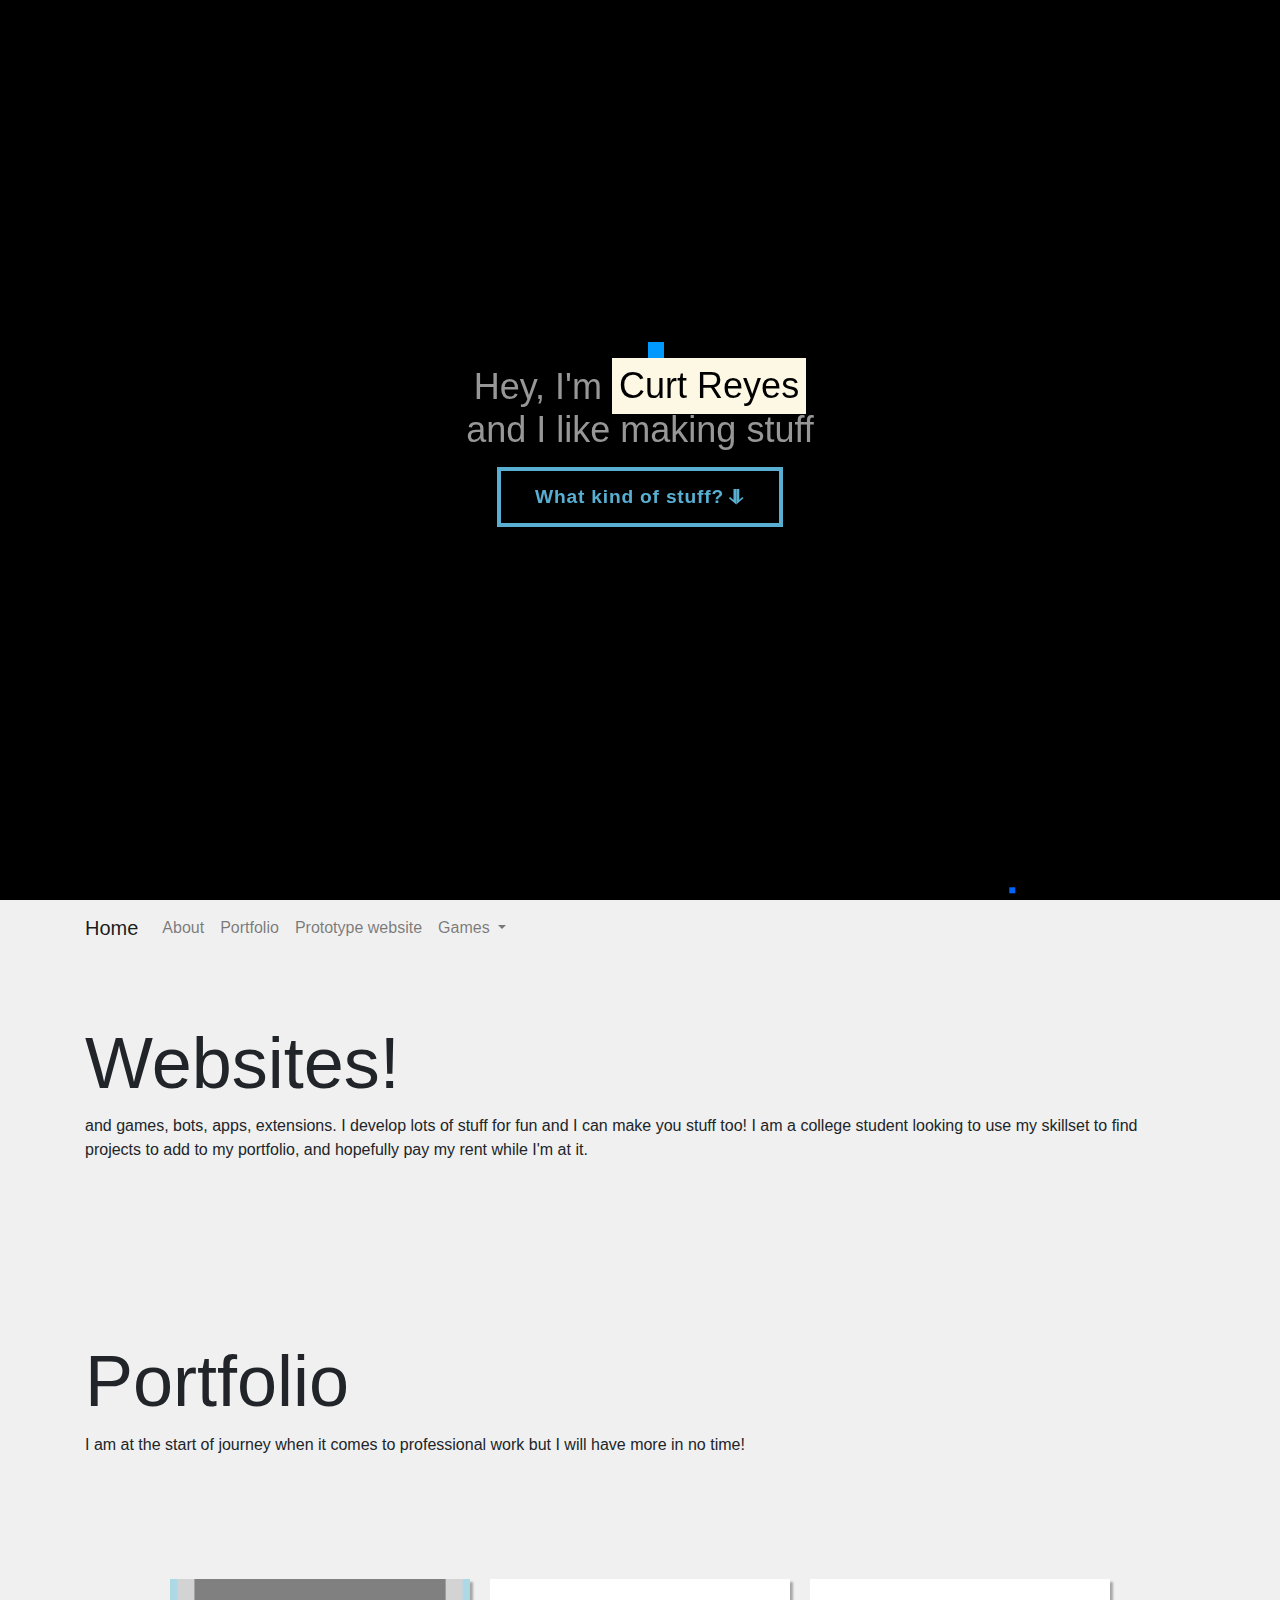
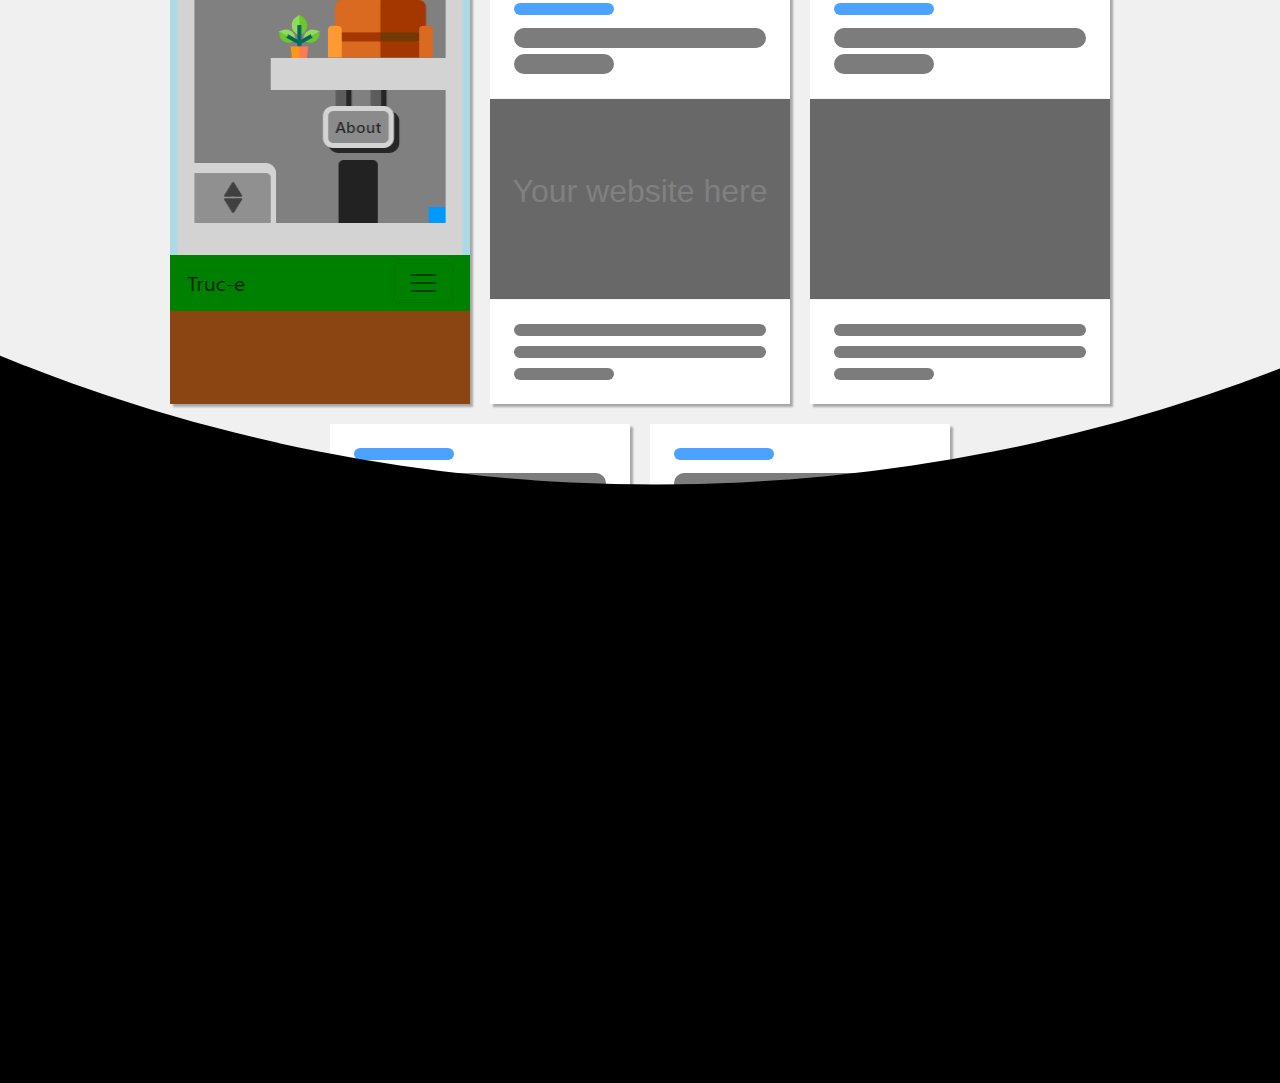
==== commit 8d2da303: "Update index.html" ====
--- a/index.html
+++ b/index.html
@@ -139,7 +139,7 @@
             </div>
         </div>
     </div>
-    <div style="height:2000px"></div>
+    <!-- <div style="height:2000px"></div> -->
     <footer class="bd-footer p-3 p-md-5 mt-5 text-center text-sm-start">
         <div class="container">
             <ul class="bd-footer-links p-0">
--- a/main/main.css
+++ b/main/main.css
@@ -19,7 +19,7 @@
 }
 
 .project {
-    box-shadow: 2px 2px 2px 0px rgba(0, 0, 0, .1);
+    box-shadow: 3px 3px 2px 0px rgba(0, 0, 0, .3);
     margin: 10px;
 }
 
--- a/main/placeholders.css
+++ b/main/placeholders.css
@@ -4,7 +4,7 @@
     display: inline-block;
     background-color: #fff;
     margin: 10px;
-    box-shadow: 2px 2px 2px 0px rgba(0, 0, 0, .1);
+    box-shadow: 3px 3px 2px 0px rgba(0, 0, 0, .3);
     /* box-shadow: 5px 10px #888888; */
     max-width: 300px;
     vertical-align: top;
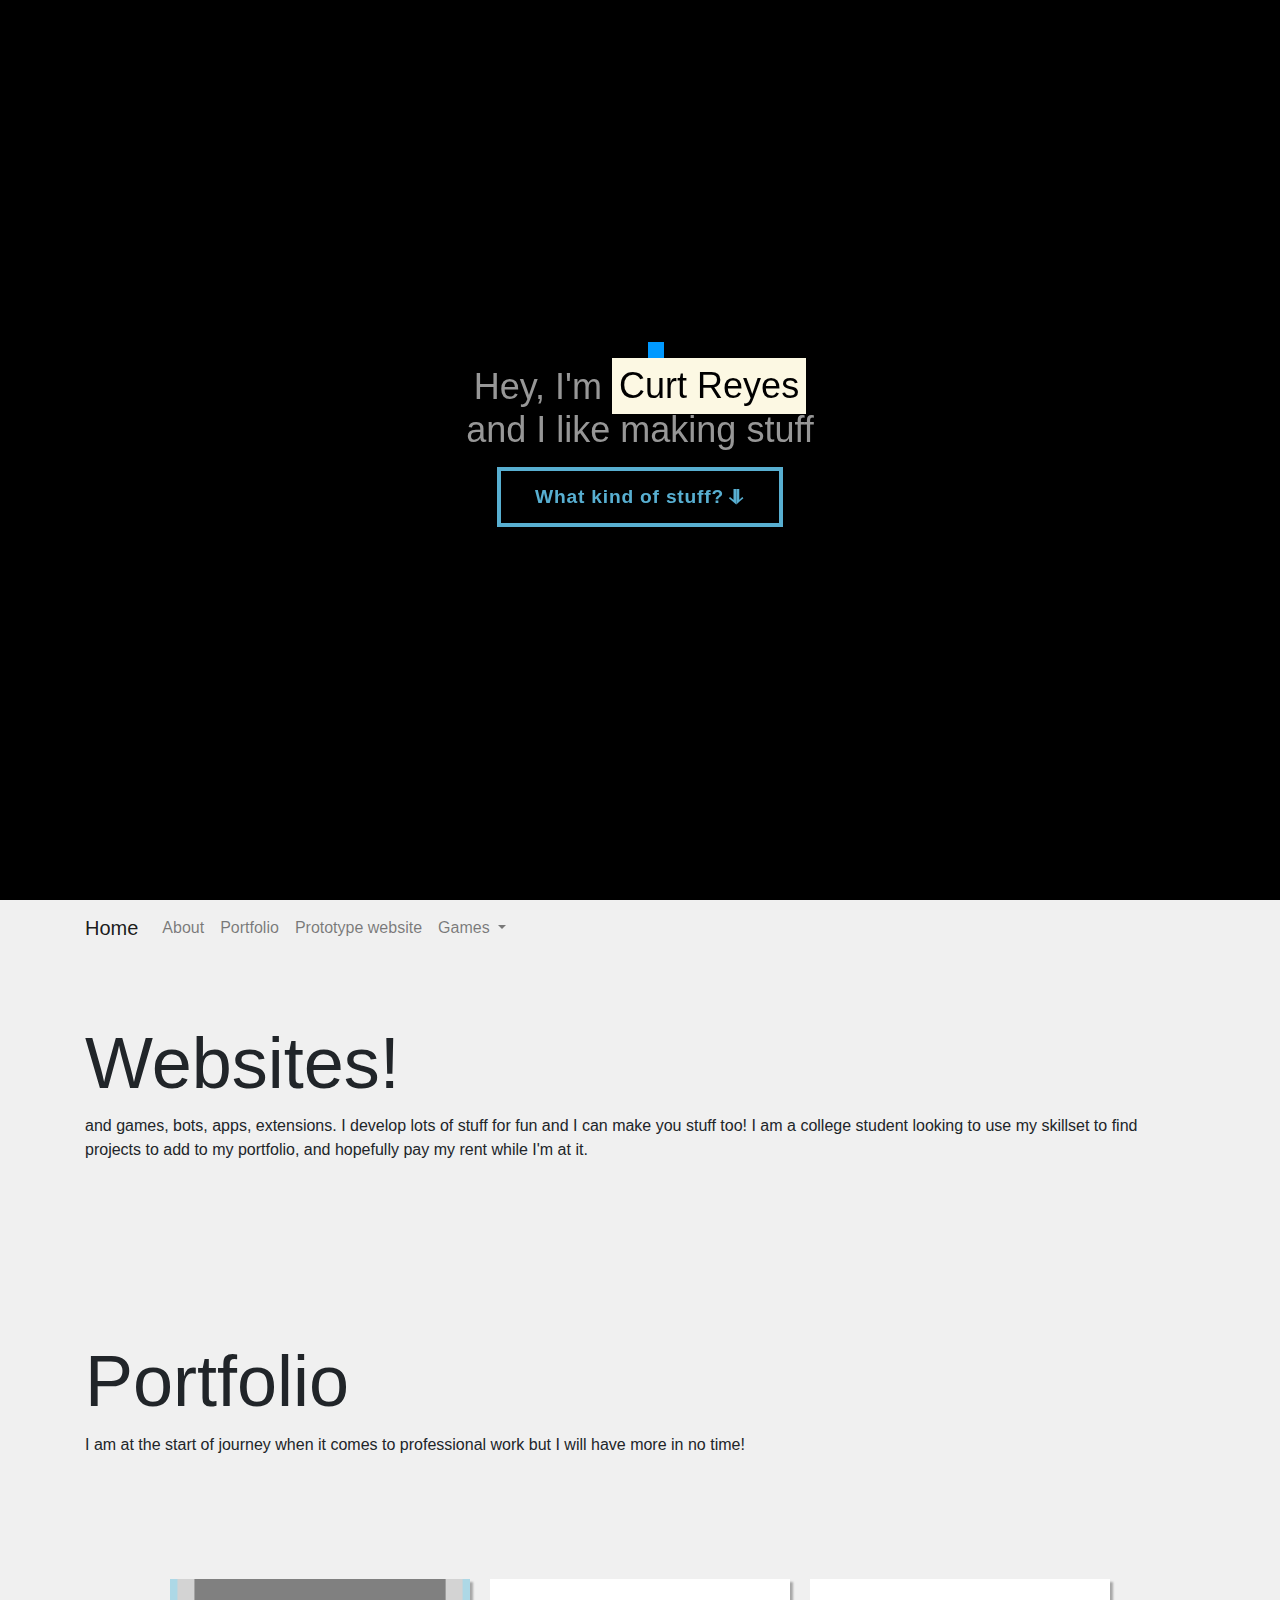
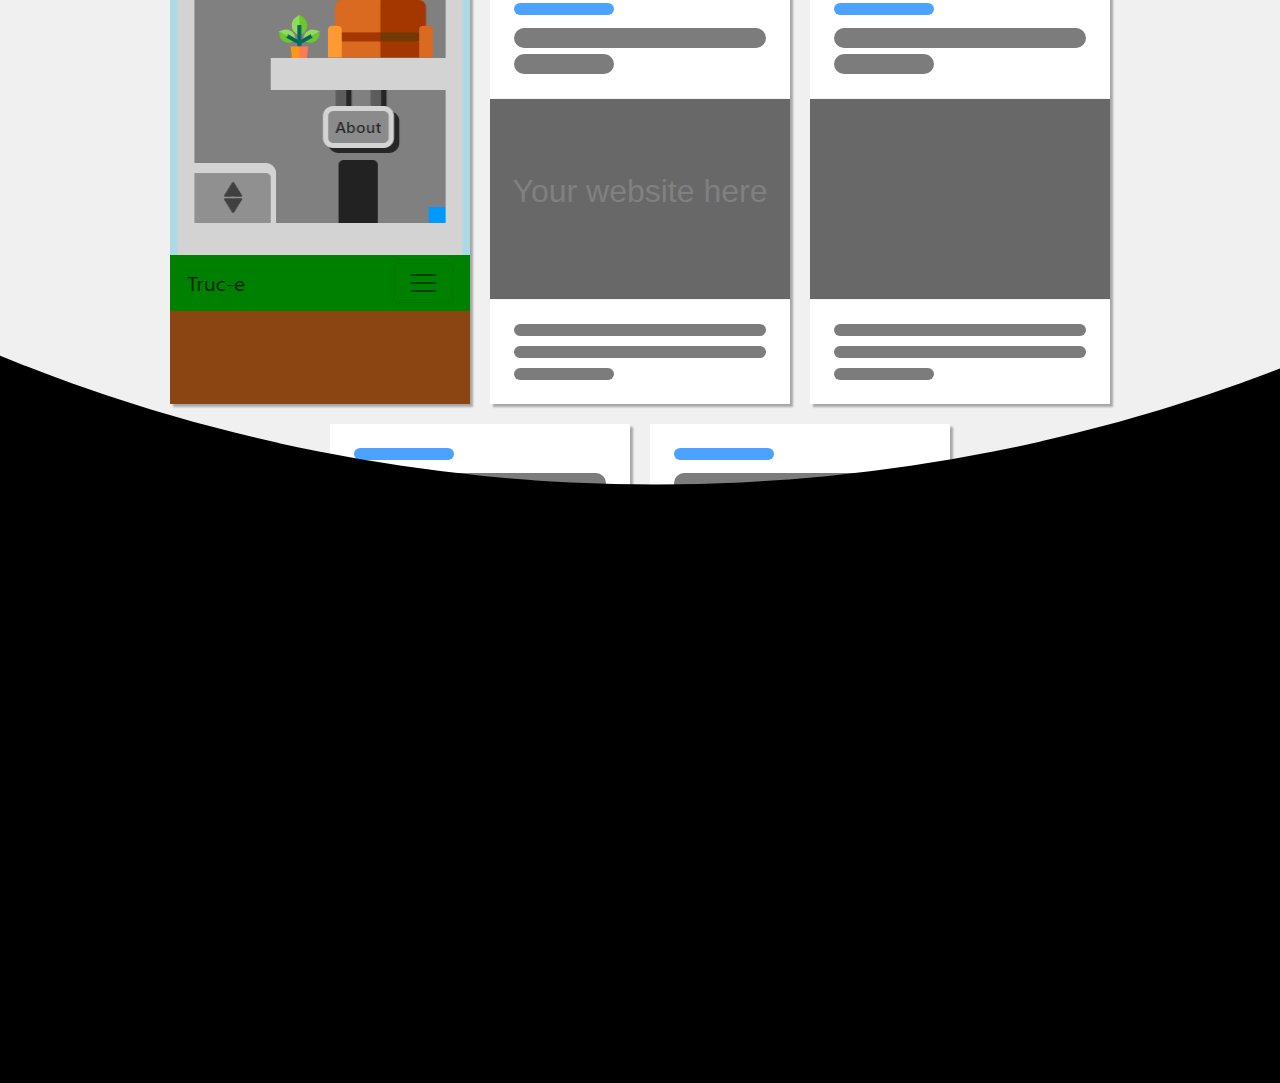
==== commit e29214ca: "a" ====
--- a/index.html
+++ b/index.html
@@ -34,7 +34,7 @@
             </div>
         </h1>
     </div>
-    <nav id="navbar" class="sticky-top bg-light navbar navbar-expand-lg navbar-light sticky">
+    <nav id="navbar" class="sticky-top bg-light navbar navbar-expand-lg navbar-light sticky collide">
         <div class="container"> <a class="navbar-brand" href="/">Home</a> <button class="navbar-toggler ml-auto" type="button" data-toggle="collapse" data-target="#nav-portfolio" aria-controls="navbarSupportedContent" aria-expanded="false" aria-label="Toggle navigation"> <span class="navbar-toggler-icon"></span>
             </button>
             <div class="collapse navbar-collapse" id="nav-portfolio">
@@ -68,8 +68,8 @@
         </div>
     </div>
     <div class="container center">
-        <img class="project" src="main/proto.png" width="300" height="425">
-        <div class="box-placeholder">
+        <img class="project collide" src="main/proto.png" width="300" height="425">
+        <div class="box-placeholder collide">
             <div class="p-4">
                 <span class="category text link"></span>
                 <h4 class="text line"></h4>
@@ -87,7 +87,7 @@
                 <div class="text"></div>
             </div>
         </div>
-        <div class="box-placeholder">
+        <div class="box-placeholder collide">
             <div class="p-4">
                 <span class="category text link"></span>
                 <h4 class="text line"></h4>
@@ -104,7 +104,7 @@
                 <div class="text"></div>
             </div>
         </div>
-        <div class="box-placeholder">
+        <div class="box-placeholder collide">
             <div class="p-4">
                 <span class="category text link"></span>
                 <h4 class="text line"></h4>
@@ -121,7 +121,7 @@
                 <div class="text"></div>
             </div>
         </div>
-        <div class="box-placeholder">
+        <div class="box-placeholder collide">
             <div class="p-4">
                 <span class="category text link"></span>
                 <h4 class="text line"></h4>
--- a/main/main.css
+++ b/main/main.css
@@ -2,16 +2,6 @@
     scroll-behavior: smooth;
     /* -ms-overflow-style: none;
     scrollbar-width: none; */
-}
-
-html::-webkit-scrollbar {
-    /* display: none; */
-}
-
-mark {
-    /* background: none; */
-    /* color: blue; */
-    /* padding: 0; */
 }
 
 .nav-link:not(:disabled) {
@@ -23,44 +13,42 @@
     margin: 10px;
 }
 
-
-}
 body {
     width: 100vw;
     /* height: 100vh !important; */
     /* z-index: 1;   */
-    
     max-width: 100%;
     overflow-anchor: none;
     /* overflow: inherit; */
     /* overflow: hidden; */
-    
     background-color: #000;
 }
+
 #canvasSize {
     height: 100vh;
     width: 100%;
     background: #000;
     text-align: center;
 }
+
 #canvas {
     position: absolute;
     z-index: 0;
     top: 0;
     left: 0;
 }
+
 .head {
     text-align: center;
     transition: all 0.5s linear .5s;
     opacity: 0;
     /* font-family: 'Open Sans', sans-serif; */
-    
     font-weight: 300;
     font-size: 36px;
     /* color: rgb(0, 0, 0); */
-    
     color: rgb(151, 151, 151);
 }
+
 .center {
     display: flex;
     flex-wrap: wrap;
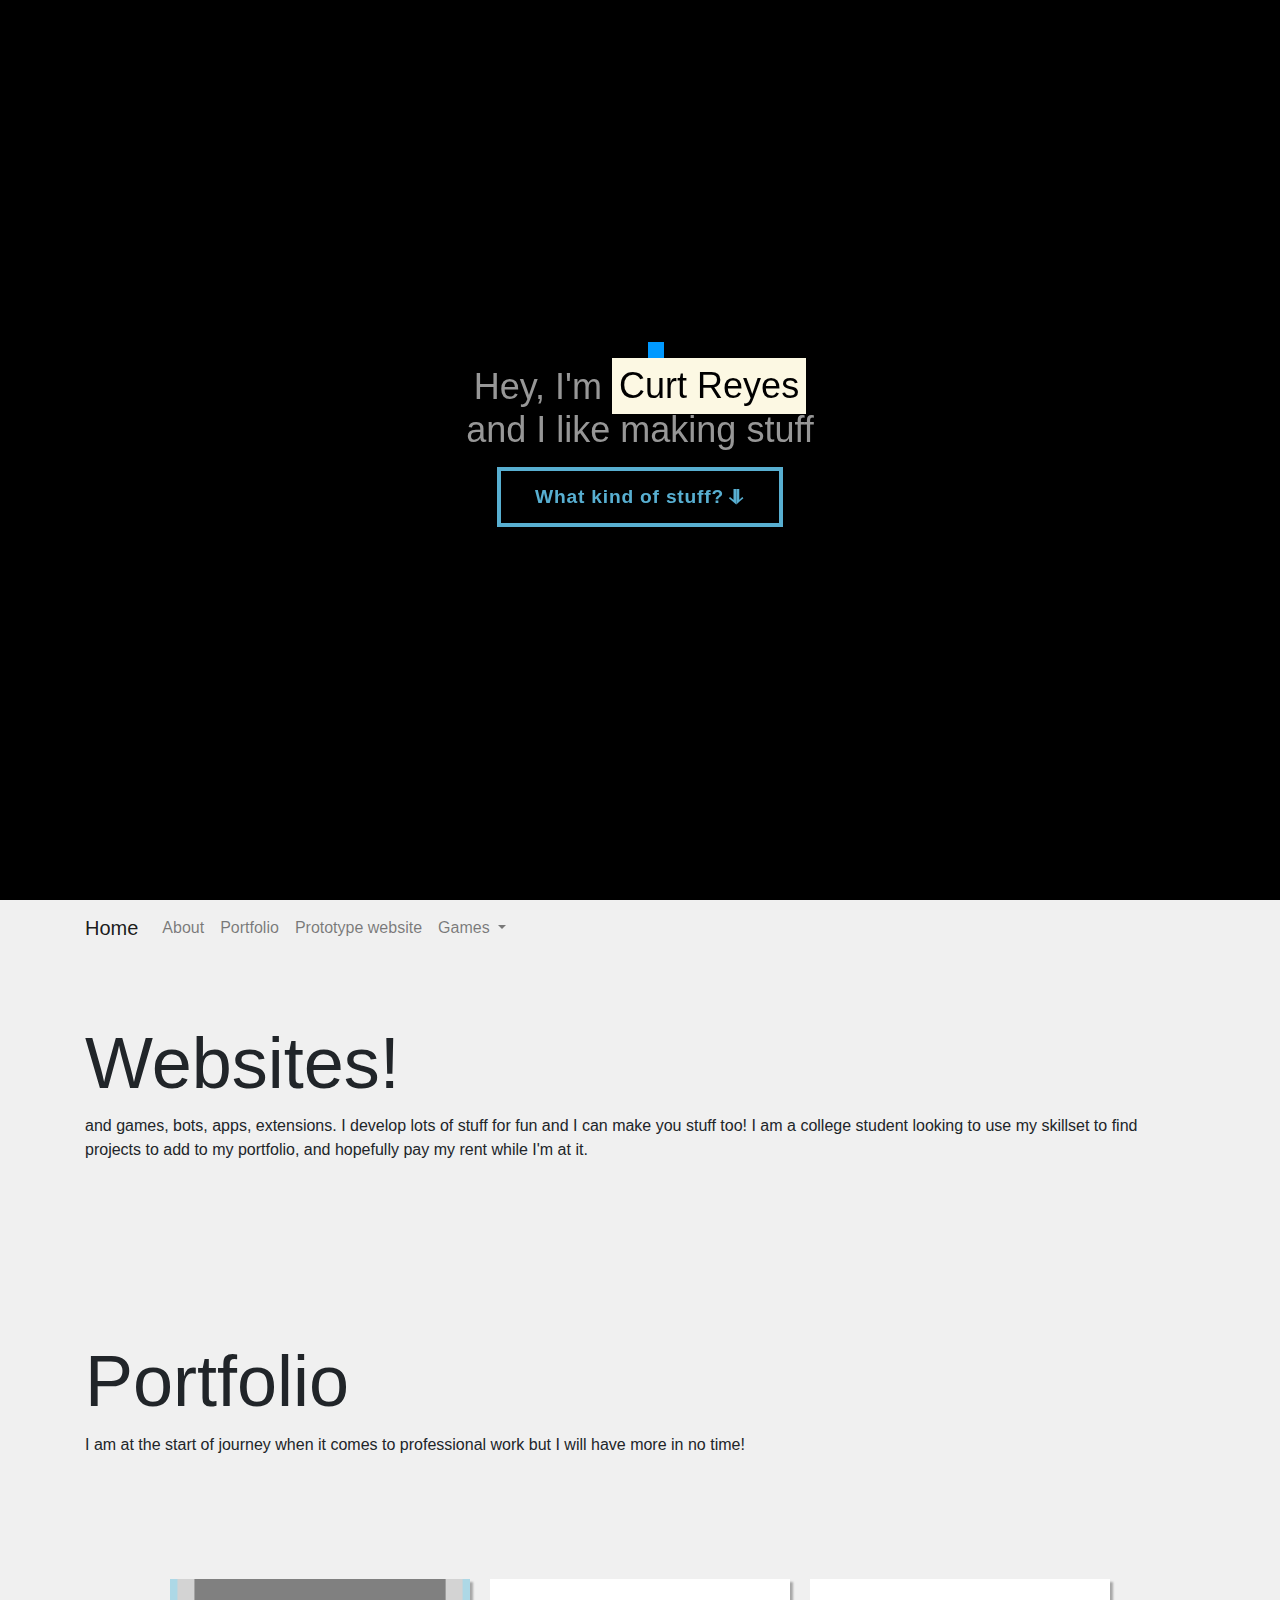
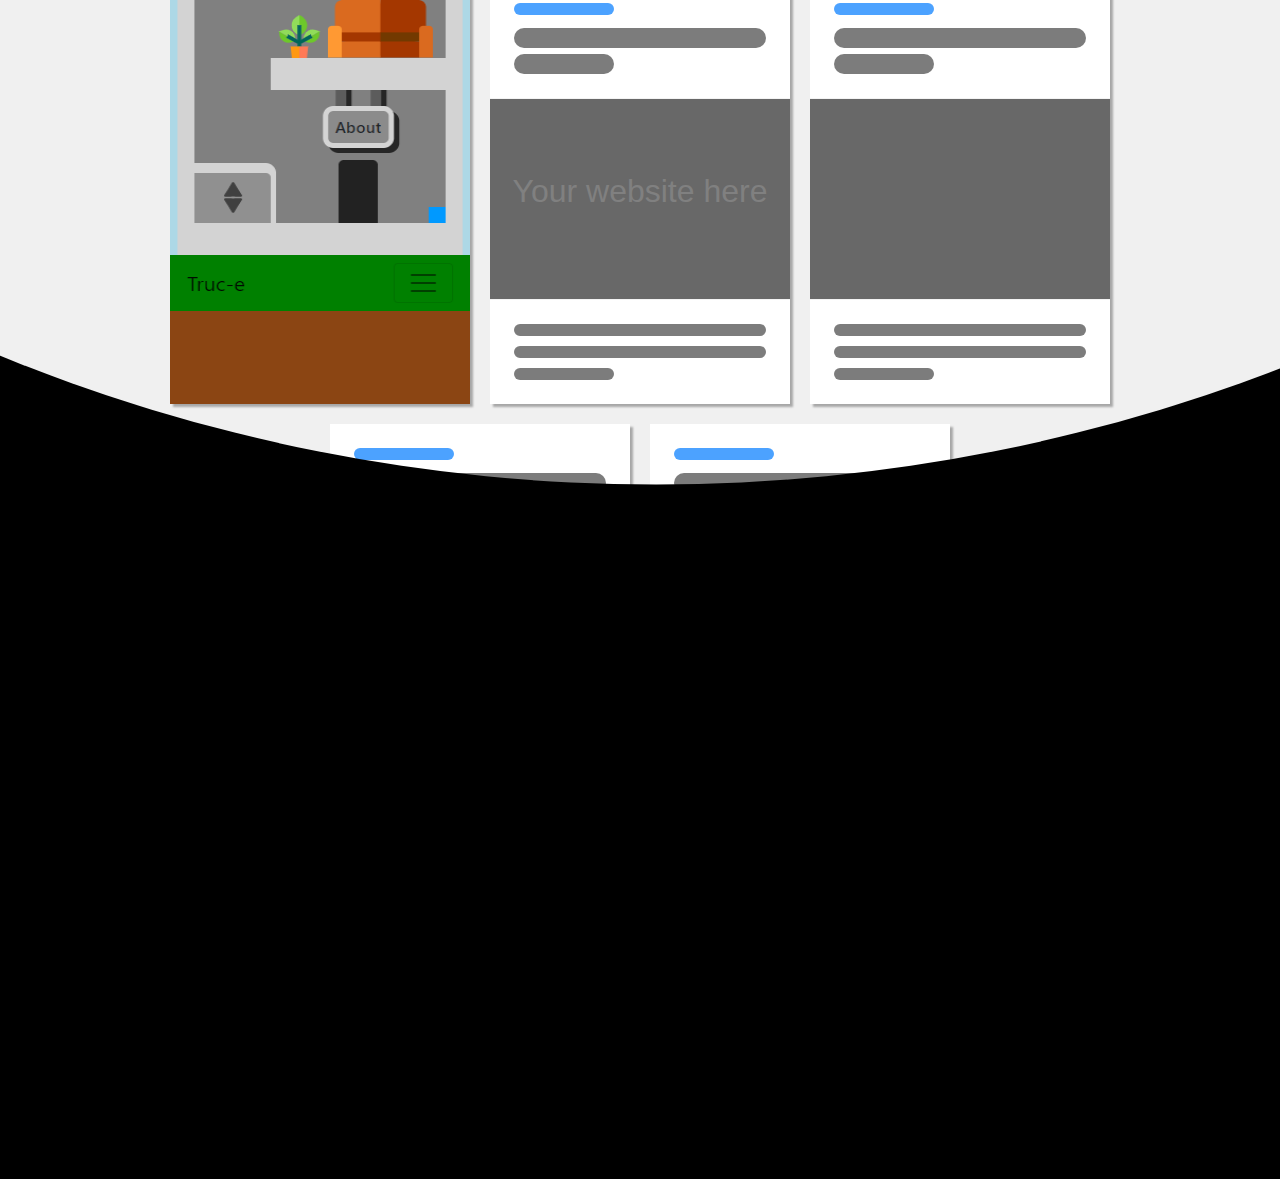
==== commit 10b2d8c5: "Update index.html" ====
--- a/index.html
+++ b/index.html
@@ -139,6 +139,10 @@
             </div>
         </div>
     </div>
+    <div class="container mt-5">
+        Contact<br> Email:
+        <a href="url">curtreyes00@gmail.com</a>
+    </div>
     <!-- <div style="height:2000px"></div> -->
     <footer class="bd-footer p-3 p-md-5 mt-5 text-center text-sm-start">
         <div class="container">
